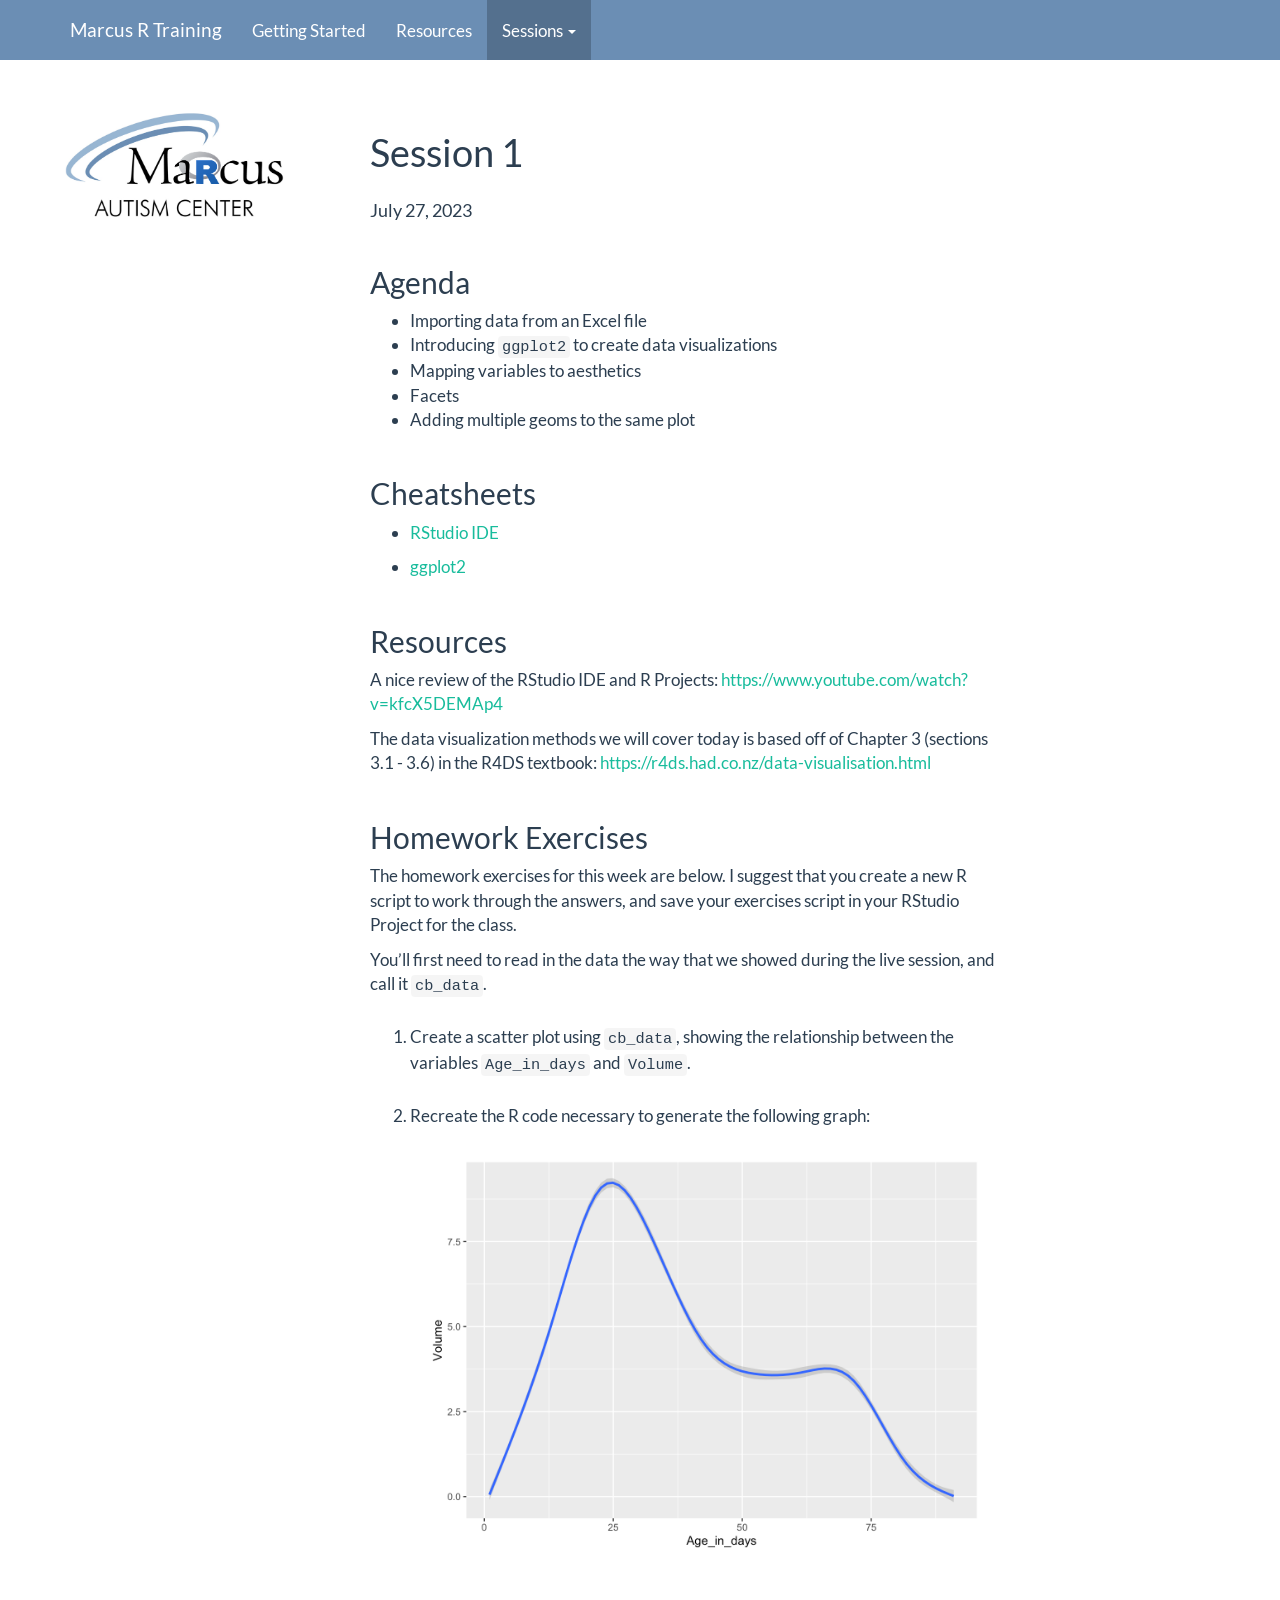
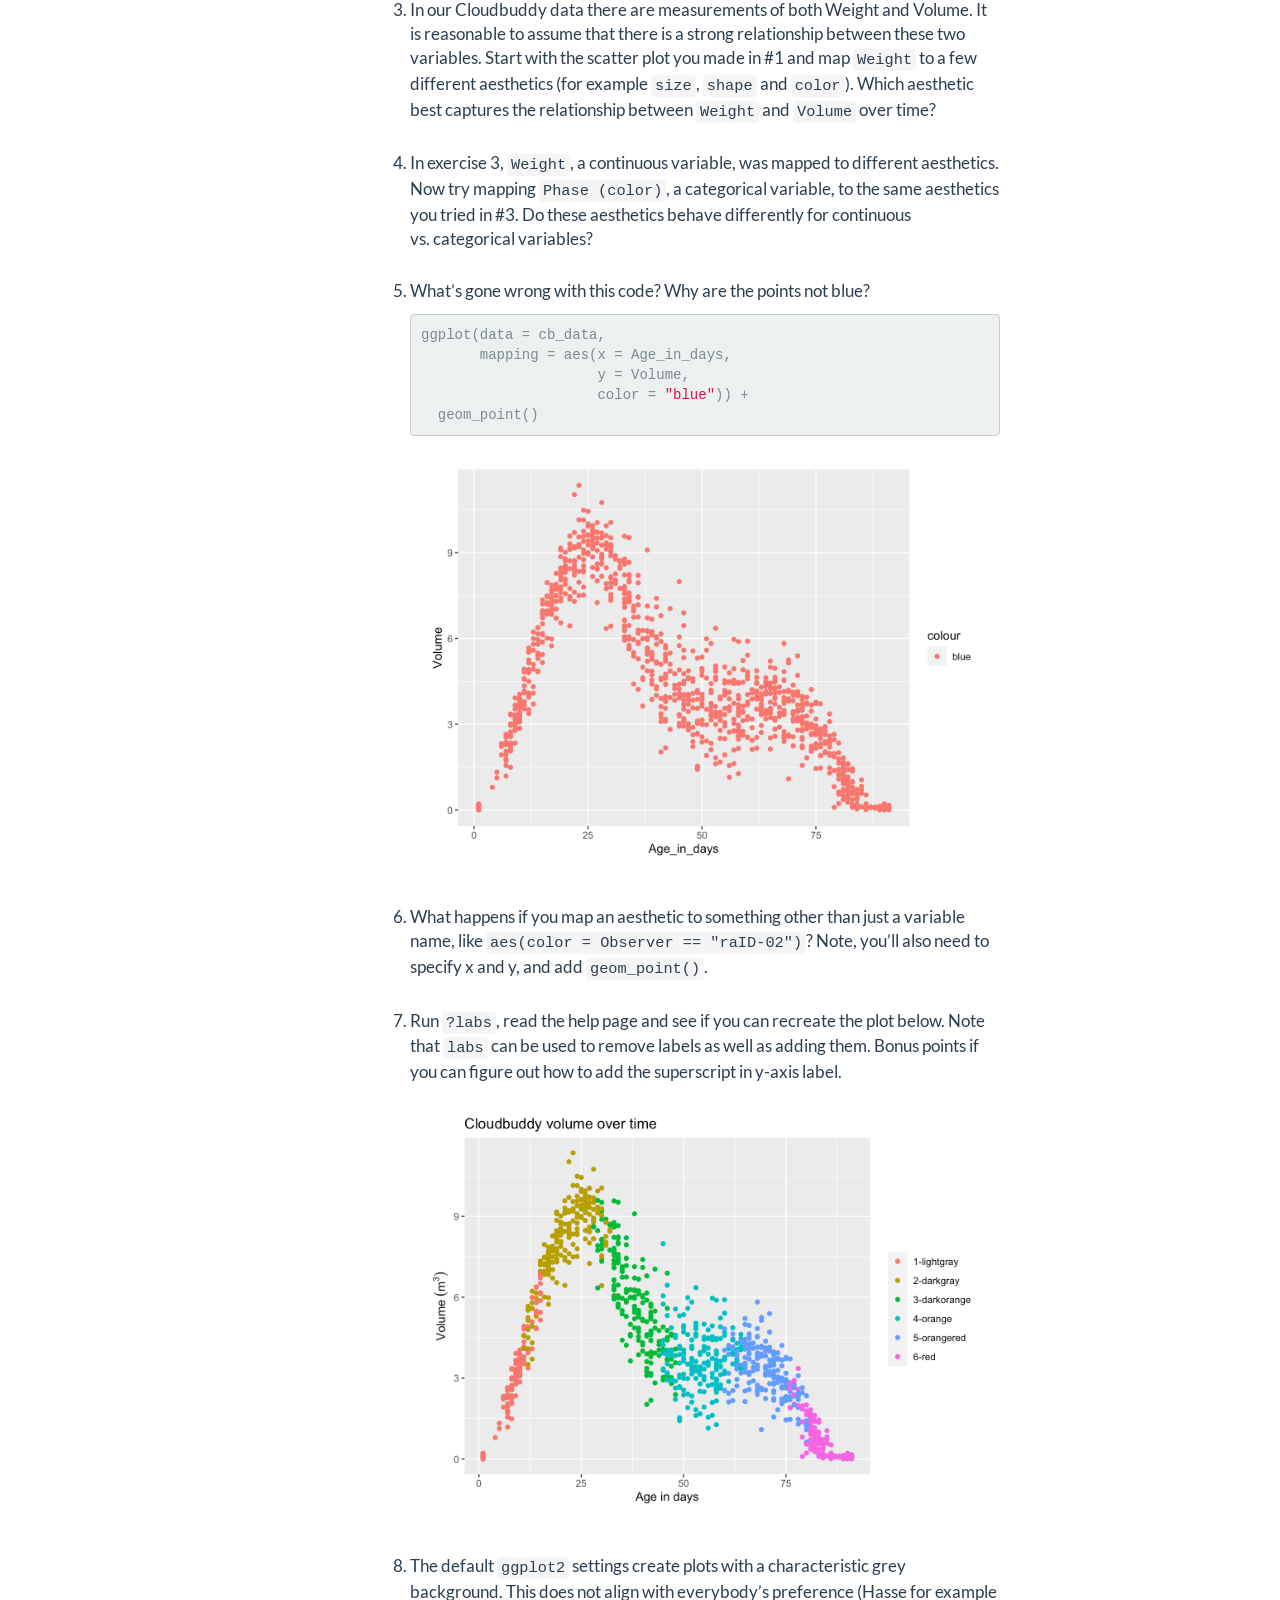
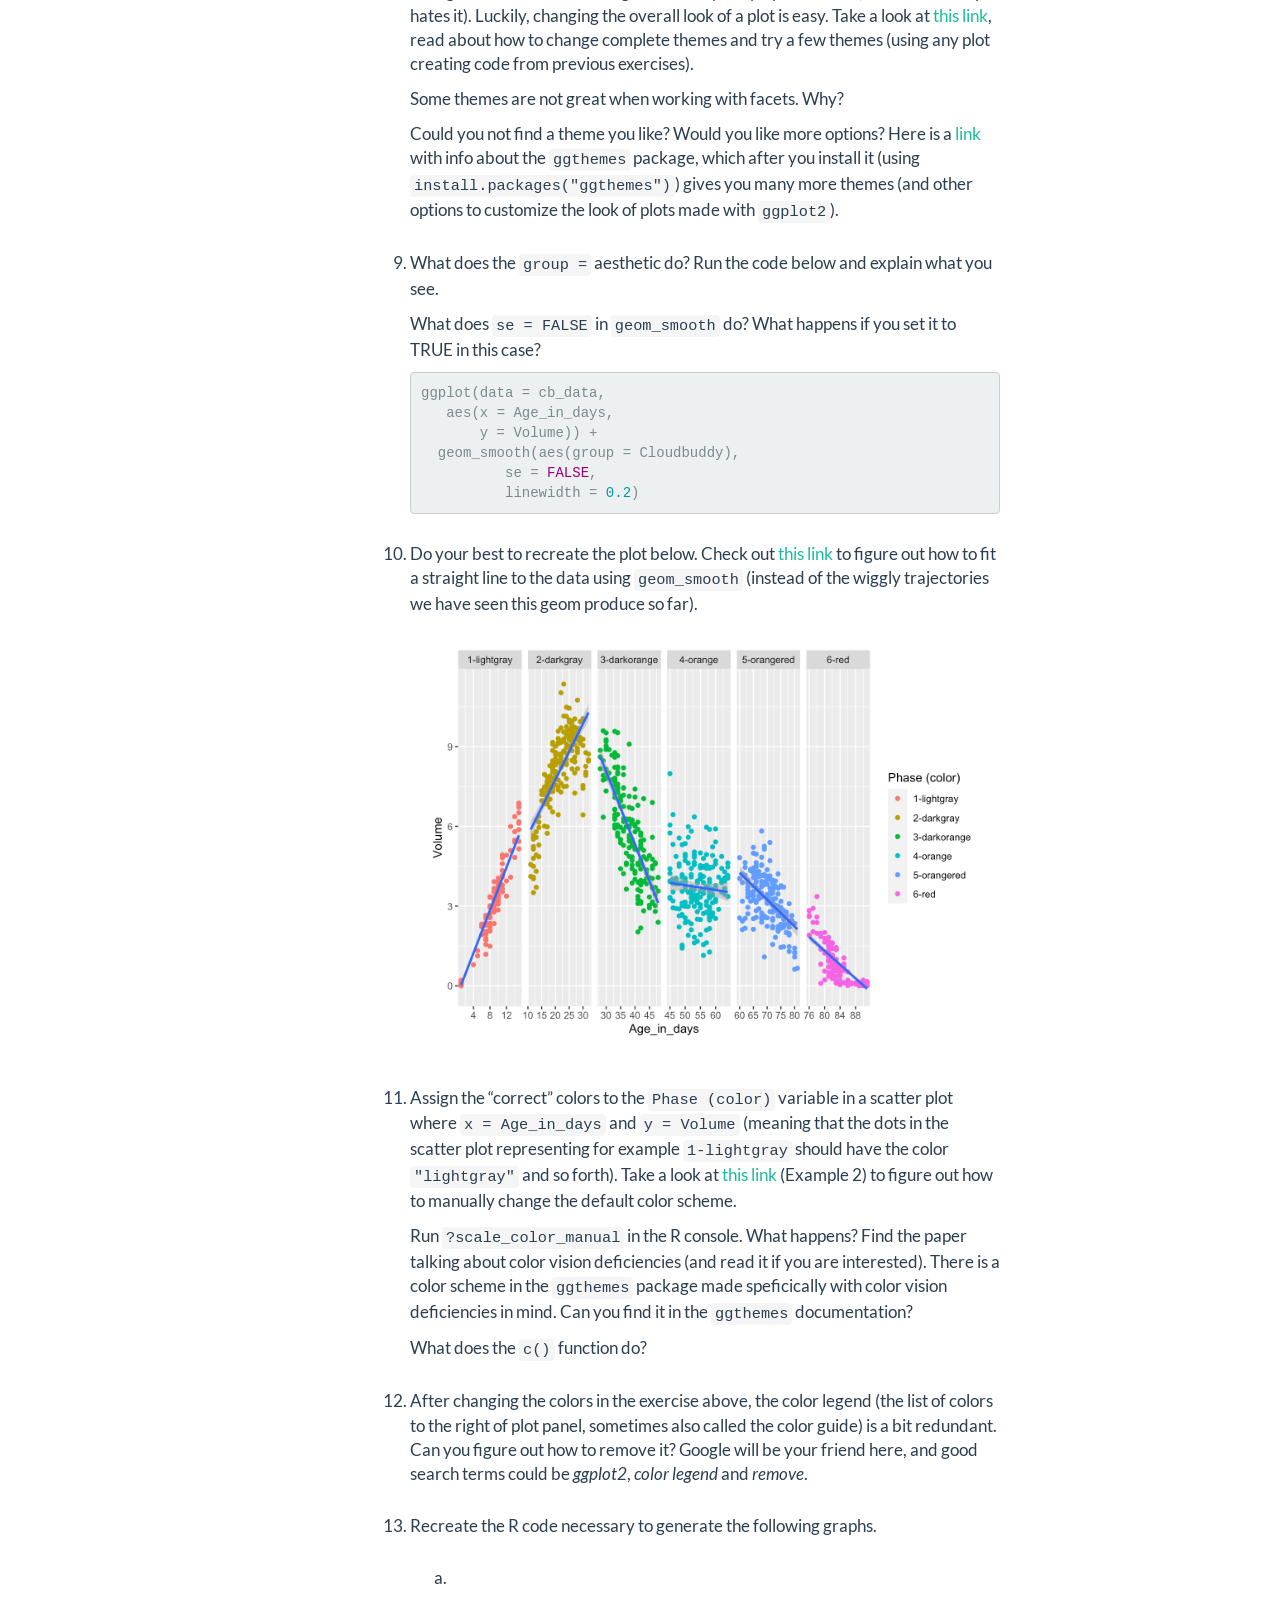
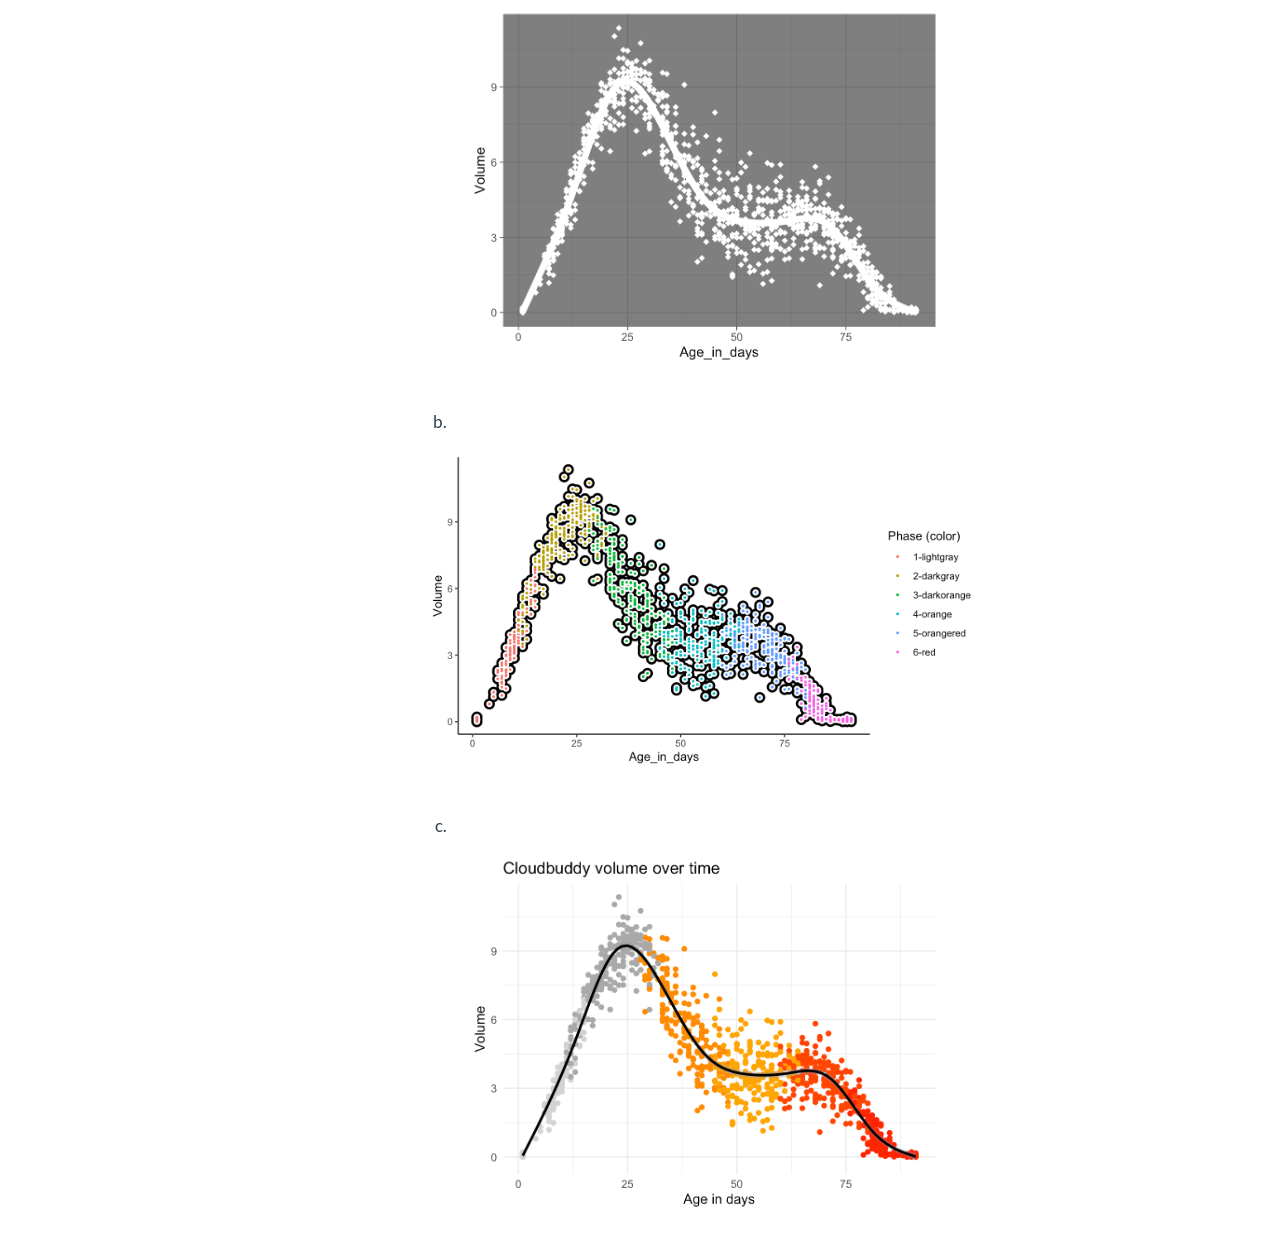
==== docs/01_session.html @ e28df3bb "adds HW1" ====
<!DOCTYPE html>

<html>

<head>

<meta charset="utf-8" />
<meta name="generator" content="pandoc" />
<meta http-equiv="X-UA-Compatible" content="IE=EDGE" />



<meta name="date" content="2023-07-27" />

<title>Session 1</title>

<script src="site_libs/header-attrs-2.21/header-attrs.js"></script>
<script src="site_libs/jquery-3.6.0/jquery-3.6.0.min.js"></script>
<meta name="viewport" content="width=device-width, initial-scale=1" />
<link href="site_libs/bootstrap-3.3.5/css/flatly.min.css" rel="stylesheet" />
<script src="site_libs/bootstrap-3.3.5/js/bootstrap.min.js"></script>
<script src="site_libs/bootstrap-3.3.5/shim/html5shiv.min.js"></script>
<script src="site_libs/bootstrap-3.3.5/shim/respond.min.js"></script>
<style>h1 {font-size: 34px;}
       h1.title {font-size: 38px;}
       h2 {font-size: 30px;}
       h3 {font-size: 24px;}
       h4 {font-size: 18px;}
       h5 {font-size: 16px;}
       h6 {font-size: 12px;}
       code {color: inherit; background-color: rgba(0, 0, 0, 0.04);}
       pre:not([class]) { background-color: white }</style>
<script src="site_libs/jqueryui-1.11.4/jquery-ui.min.js"></script>
<link href="site_libs/tocify-1.9.1/jquery.tocify.css" rel="stylesheet" />
<script src="site_libs/tocify-1.9.1/jquery.tocify.js"></script>
<script src="site_libs/navigation-1.1/tabsets.js"></script>
<link href="site_libs/highlightjs-9.12.0/default.css" rel="stylesheet" />
<script src="site_libs/highlightjs-9.12.0/highlight.js"></script>

<style type="text/css">
  code{white-space: pre-wrap;}
  span.smallcaps{font-variant: small-caps;}
  span.underline{text-decoration: underline;}
  div.column{display: inline-block; vertical-align: top; width: 50%;}
  div.hanging-indent{margin-left: 1.5em; text-indent: -1.5em;}
  ul.task-list{list-style: none;}
    </style>

<style type="text/css">code{white-space: pre;}</style>
<script type="text/javascript">
if (window.hljs) {
  hljs.configure({languages: []});
  hljs.initHighlightingOnLoad();
  if (document.readyState && document.readyState === "complete") {
    window.setTimeout(function() { hljs.initHighlighting(); }, 0);
  }
}
</script>






<link rel="stylesheet" href="style.css" type="text/css" />



<style type = "text/css">
.main-container {
  max-width: 940px;
  margin-left: auto;
  margin-right: auto;
}
img {
  max-width:100%;
}
.tabbed-pane {
  padding-top: 12px;
}
.html-widget {
  margin-bottom: 20px;
}
button.code-folding-btn:focus {
  outline: none;
}
summary {
  display: list-item;
}
details > summary > p:only-child {
  display: inline;
}
pre code {
  padding: 0;
}
</style>


<style type="text/css">
.dropdown-submenu {
  position: relative;
}
.dropdown-submenu>.dropdown-menu {
  top: 0;
  left: 100%;
  margin-top: -6px;
  margin-left: -1px;
  border-radius: 0 6px 6px 6px;
}
.dropdown-submenu:hover>.dropdown-menu {
  display: block;
}
.dropdown-submenu>a:after {
  display: block;
  content: " ";
  float: right;
  width: 0;
  height: 0;
  border-color: transparent;
  border-style: solid;
  border-width: 5px 0 5px 5px;
  border-left-color: #cccccc;
  margin-top: 5px;
  margin-right: -10px;
}
.dropdown-submenu:hover>a:after {
  border-left-color: #adb5bd;
}
.dropdown-submenu.pull-left {
  float: none;
}
.dropdown-submenu.pull-left>.dropdown-menu {
  left: -100%;
  margin-left: 10px;
  border-radius: 6px 0 6px 6px;
}
</style>

<script type="text/javascript">
// manage active state of menu based on current page
$(document).ready(function () {
  // active menu anchor
  href = window.location.pathname
  href = href.substr(href.lastIndexOf('/') + 1)
  if (href === "")
    href = "index.html";
  var menuAnchor = $('a[href="' + href + '"]');

  // mark the anchor link active (and if it's in a dropdown, also mark that active)
  var dropdown = menuAnchor.closest('li.dropdown');
  if (window.bootstrap) { // Bootstrap 4+
    menuAnchor.addClass('active');
    dropdown.find('> .dropdown-toggle').addClass('active');
  } else { // Bootstrap 3
    menuAnchor.parent().addClass('active');
    dropdown.addClass('active');
  }

  // Navbar adjustments
  var navHeight = $(".navbar").first().height() + 15;
  var style = document.createElement('style');
  var pt = "padding-top: " + navHeight + "px; ";
  var mt = "margin-top: -" + navHeight + "px; ";
  var css = "";
  // offset scroll position for anchor links (for fixed navbar)
  for (var i = 1; i <= 6; i++) {
    css += ".section h" + i + "{ " + pt + mt + "}\n";
  }
  style.innerHTML = "body {" + pt + "padding-bottom: 40px; }\n" + css;
  document.head.appendChild(style);
});
</script>

<!-- tabsets -->

<style type="text/css">
.tabset-dropdown > .nav-tabs {
  display: inline-table;
  max-height: 500px;
  min-height: 44px;
  overflow-y: auto;
  border: 1px solid #ddd;
  border-radius: 4px;
}

.tabset-dropdown > .nav-tabs > li.active:before, .tabset-dropdown > .nav-tabs.nav-tabs-open:before {
  content: "\e259";
  font-family: 'Glyphicons Halflings';
  display: inline-block;
  padding: 10px;
  border-right: 1px solid #ddd;
}

.tabset-dropdown > .nav-tabs.nav-tabs-open > li.active:before {
  content: "\e258";
  font-family: 'Glyphicons Halflings';
  border: none;
}

.tabset-dropdown > .nav-tabs > li.active {
  display: block;
}

.tabset-dropdown > .nav-tabs > li > a,
.tabset-dropdown > .nav-tabs > li > a:focus,
.tabset-dropdown > .nav-tabs > li > a:hover {
  border: none;
  display: inline-block;
  border-radius: 4px;
  background-color: transparent;
}

.tabset-dropdown > .nav-tabs.nav-tabs-open > li {
  display: block;
  float: none;
}

.tabset-dropdown > .nav-tabs > li {
  display: none;
}
</style>

<!-- code folding -->



<style type="text/css">

#TOC {
  margin: 25px 0px 20px 0px;
}
@media (max-width: 768px) {
#TOC {
  position: relative;
  width: 100%;
}
}

@media print {
.toc-content {
  /* see https://github.com/w3c/csswg-drafts/issues/4434 */
  float: right;
}
}

.toc-content {
  padding-left: 30px;
  padding-right: 40px;
}

div.main-container {
  max-width: 1200px;
}

div.tocify {
  width: 20%;
  max-width: 260px;
  max-height: 85%;
}

@media (min-width: 768px) and (max-width: 991px) {
  div.tocify {
    width: 25%;
  }
}

@media (max-width: 767px) {
  div.tocify {
    width: 100%;
    max-width: none;
  }
}

.tocify ul, .tocify li {
  line-height: 20px;
}

.tocify-subheader .tocify-item {
  font-size: 0.90em;
}

.tocify .list-group-item {
  border-radius: 0px;
}


</style>



</head>

<body>


<div class="container-fluid main-container">


<!-- setup 3col/9col grid for toc_float and main content  -->
<div class="row">
<div class="col-xs-12 col-sm-4 col-md-3">
<div id="TOC" class="tocify">
</div>
</div>

<div class="toc-content col-xs-12 col-sm-8 col-md-9">




<div class="navbar navbar-default  navbar-fixed-top" role="navigation">
  <div class="container">
    <div class="navbar-header">
      <button type="button" class="navbar-toggle collapsed" data-toggle="collapse" data-bs-toggle="collapse" data-target="#navbar" data-bs-target="#navbar">
        <span class="icon-bar"></span>
        <span class="icon-bar"></span>
        <span class="icon-bar"></span>
      </button>
      <a class="navbar-brand" href="index.html">Marcus R Training</a>
    </div>
    <div id="navbar" class="navbar-collapse collapse">
      <ul class="nav navbar-nav">
        <li>
  <a href="index.html">Getting Started</a>
</li>
<li>
  <a href="resources.html">Resources</a>
</li>
<li class="dropdown">
  <a href="#" class="dropdown-toggle" data-toggle="dropdown" role="button" data-bs-toggle="dropdown" aria-expanded="false">
    Sessions
     
    <span class="caret"></span>
  </a>
  <ul class="dropdown-menu" role="menu">
    <li>
      <a href="01_session.html">Session 1</a>
    </li>
  </ul>
</li>
      </ul>
      <ul class="nav navbar-nav navbar-right">
        
      </ul>
    </div><!--/.nav-collapse -->
  </div><!--/.container -->
</div><!--/.navbar -->

<div id="header">



<h1 class="title toc-ignore">Session 1</h1>
<h4 class="date">July 27, 2023</h4>

</div>


<div id="agenda" class="section level2">
<h2>Agenda</h2>
<ul>
<li>Importing data from an Excel file</li>
<li>Introducing <code>ggplot2</code> to create data visualizations</li>
<li>Mapping variables to aesthetics</li>
<li>Facets</li>
<li>Adding multiple geoms to the same plot</li>
</ul>
<!-- ## Script -->
<!-- Here's the script from Session 1. You can download this and save it inside the R Project folder that you created for this workshop. -->
<!-- to add scripts -->
<!-- ```{r, include = FALSE, eval = FALSE} -->
<!-- # install and load these packages -->
<!-- devtools::install_github('yihui/xfun') -->
<!-- # embed_file() requires a few more packages -->
<!-- xfun::pkg_load2(c('base64enc', 'htmltools', 'mime')) -->
<!-- ``` -->
<!-- ```{r echo=FALSE} -->
<!-- # a embed single file -->
<!-- xfun::embed_file('session_01.R') -->
<!-- ``` -->
</div>
<div id="cheatsheets" class="section level2">
<h2>Cheatsheets</h2>
<ul>
<li><p><a
href="https://rstudio.com/wp-content/uploads/2016/01/rstudio-IDE-cheatsheet.pdf">RStudio
IDE</a></p></li>
<li><p><a
href="https://rstudio.com/wp-content/uploads/2016/11/ggplot2-cheatsheet-2.1.pdf">ggplot2</a></p></li>
</ul>
</div>
<div id="resources" class="section level2">
<h2>Resources</h2>
<p>A nice review of the RStudio IDE and R Projects: <a
href="https://www.youtube.com/watch?v=kfcX5DEMAp4"
class="uri">https://www.youtube.com/watch?v=kfcX5DEMAp4</a></p>
<p>The data visualization methods we will cover today is based off of
Chapter 3 (sections 3.1 - 3.6) in the R4DS textbook: <a
href="https://r4ds.had.co.nz/data-visualisation.html"
class="uri">https://r4ds.had.co.nz/data-visualisation.html</a></p>
</div>
<div id="homework-exercises" class="section level2">
<h2>Homework Exercises</h2>
<p>The homework exercises for this week are below. I suggest that you
create a new R script to work through the answers, and save your
exercises script in your RStudio Project for the class.</p>
<p>You’ll first need to read in the data the way that we showed during
the live session, and call it <code>cb_data</code>.</p>
<ol style="list-style-type: decimal">
<li><p>Create a scatter plot using <code>cb_data</code>, showing the
relationship between the variables <code>Age_in_days</code> and
<code>Volume</code>.</p></li>
<li><p>Recreate the R code necessary to generate the following
graph:</p>
<p><img src="01_session_files/figure-html/unnamed-chunk-2-1.png" width="672" style="display: block; margin: auto;" /></p></li>
<li><p>In our Cloudbuddy data there are measurements of both Weight and
Volume. It is reasonable to assume that there is a strong relationship
between these two variables. Start with the scatter plot you made in #1
and map <code>Weight</code> to a few different aesthetics (for example
<code>size</code>, <code>shape</code> and <code>color</code>). Which
aesthetic best captures the relationship between <code>Weight</code> and
<code>Volume</code> over time?</p></li>
<li><p>In exercise 3, <code>Weight</code>, a continuous variable, was
mapped to different aesthetics. Now try mapping
<code>Phase (color)</code>, a categorical variable, to the same
aesthetics you tried in #3. Do these aesthetics behave differently for
continuous vs. categorical variables?</p></li>
<li><p>What’s gone wrong with this code? Why are the points not
blue?</p>
<pre class="r"><code>ggplot(data = cb_data, 
       mapping = aes(x = Age_in_days, 
                     y = Volume, 
                     color = &quot;blue&quot;)) + 
  geom_point()</code></pre>
<p><img src="01_session_files/figure-html/unnamed-chunk-3-1.png" width="672" /></p></li>
<li><p>What happens if you map an aesthetic to something other than just
a variable name, like <code>aes(color = Observer == "raID-02")</code>?
Note, you’ll also need to specify x and y, and add
<code>geom_point()</code>.</p></li>
<li><p>Run <code>?labs</code>, read the help page and see if you can
recreate the plot below. Note that <code>labs</code> can be used to
remove labels as well as adding them. Bonus points if you can figure out
how to add the superscript in y-axis label.</p>
<p><img src="01_session_files/figure-html/unnamed-chunk-5-1.png" width="672" style="display: block; margin: auto;" /></p></li>
<li><p>The default <code>ggplot2</code> settings create plots with a
characteristic grey background. This does not align with everybody’s
preference (Hasse for example hates it). Luckily, changing the overall
look of a plot is easy. Take a look at <a
href="https://ggplot2.tidyverse.org/reference/ggtheme.html">this
link</a>, read about how to change complete themes and try a few themes
(using any plot creating code from previous exercises).</p>
<p>Some themes are not great when working with facets. Why?</p>
<p>Could you not find a theme you like? Would you like more options?
Here is a <a
href="https://yutannihilation.github.io/allYourFigureAreBelongToUs/ggthemes/">link</a>
with info about the <code>ggthemes</code> package, which after you
install it (using <code>install.packages("ggthemes")</code>) gives you
many more themes (and other options to customize the look of plots made
with <code>ggplot2</code>).</p></li>
<li><p>What does the <code>group =</code> aesthetic do? Run the code
below and explain what you see.</p>
<p>What does <code>se = FALSE</code> in <code>geom_smooth</code> do?
What happens if you set it to TRUE in this case?</p>
<pre class="r"><code>ggplot(data = cb_data,
   aes(x = Age_in_days,
       y = Volume)) +
  geom_smooth(aes(group = Cloudbuddy),
          se = FALSE, 
          linewidth = 0.2)</code></pre></li>
<li><p>Do your best to recreate the plot below. Check out <a
href="https://www.datanovia.com/en/blog/how-to-plot-a-smooth-line-using-ggplot2/">this
link</a> to figure out how to fit a straight line to the data using
<code>geom_smooth</code> (instead of the wiggly trajectories we have
seen this geom produce so far).</p>
<p><img src="01_session_files/figure-html/unnamed-chunk-7-1.png" width="672" style="display: block; margin: auto;" /></p></li>
<li><p>Assign the “correct” colors to the <code>Phase (color)</code>
variable in a scatter plot where <code>x = Age_in_days</code> and
<code>y = Volume</code> (meaning that the dots in the scatter plot
representing for example <code>1-lightgray</code> should have the color
<code>"lightgray"</code> and so forth). Take a look at <a
href="https://www.statology.org/color-by-factor-ggplot2/">this link</a>
(Example 2) to figure out how to manually change the default color
scheme.</p>
<p>Run <code>?scale_color_manual</code> in the R console. What happens?
Find the paper talking about color vision deficiencies (and read it if
you are interested). There is a color scheme in the
<code>ggthemes</code> package made speficically with color vision
deficiencies in mind. Can you find it in the <code>ggthemes</code>
documentation?</p>
<p>What does the <code>c()</code> function do?</p></li>
<li><p>After changing the colors in the exercise above, the color legend
(the list of colors to the right of plot panel, sometimes also called
the color guide) is a bit redundant. Can you figure out how to remove
it? Google will be your friend here, and good search terms could be
<em>ggplot2</em>, <em>color legend</em> and <em>remove</em>.</p></li>
<li><p>Recreate the R code necessary to generate the following
graphs.</p>
<ol style="list-style-type: lower-alpha">
<li></li>
</ol>
<p><img src="01_session_files/figure-html/unnamed-chunk-8-1.png" width="508.8" style="display: block; margin: auto;" /></p>
<ol start="2" style="list-style-type: lower-alpha">
<li></li>
</ol>
<p><img src="01_session_files/figure-html/unnamed-chunk-9-1.png" width="672" style="display: block; margin: auto;" /></p>
<ol start="3" style="list-style-type: lower-alpha">
<li></li>
</ol>
<p><img src="01_session_files/figure-html/unnamed-chunk-10-1.png" width="508.8" style="display: block; margin: auto;" /></p></li>
</ol>
</div>



</div>
</div>

</div>

<script>

// add bootstrap table styles to pandoc tables
function bootstrapStylePandocTables() {
  $('tr.odd').parent('tbody').parent('table').addClass('table table-condensed');
}
$(document).ready(function () {
  bootstrapStylePandocTables();
});


</script>

<!-- tabsets -->

<script>
$(document).ready(function () {
  window.buildTabsets("TOC");
});

$(document).ready(function () {
  $('.tabset-dropdown > .nav-tabs > li').click(function () {
    $(this).parent().toggleClass('nav-tabs-open');
  });
});
</script>

<!-- code folding -->

<script>
$(document).ready(function ()  {

    // temporarily add toc-ignore selector to headers for the consistency with Pandoc
    $('.unlisted.unnumbered').addClass('toc-ignore')

    // move toc-ignore selectors from section div to header
    $('div.section.toc-ignore')
        .removeClass('toc-ignore')
        .children('h1,h2,h3,h4,h5').addClass('toc-ignore');

    // establish options
    var options = {
      selectors: "h1,h2,h3",
      theme: "bootstrap3",
      context: '.toc-content',
      hashGenerator: function (text) {
        return text.replace(/[.\\/?&!#<>]/g, '').replace(/\s/g, '_');
      },
      ignoreSelector: ".toc-ignore",
      scrollTo: 0
    };
    options.showAndHide = true;
    options.smoothScroll = true;

    // tocify
    var toc = $("#TOC").tocify(options).data("toc-tocify");
});
</script>

<!-- dynamically load mathjax for compatibility with self-contained -->
<script>
  (function () {
    var script = document.createElement("script");
    script.type = "text/javascript";
    script.src  = "https://mathjax.rstudio.com/latest/MathJax.js?config=TeX-AMS-MML_HTMLorMML";
    document.getElementsByTagName("head")[0].appendChild(script);
  })();
</script>

</body>
</html>
---- docs/site_libs/bootstrap-3.3.5/css/flatly.min.css ----
@font-face {
  font-family: 'Lato';
  font-style: normal;
  font-weight: 400;
  src: url(fonts/Lato.ttf) format('truetype');
}
@font-face {
  font-family: 'Lato';
  font-style: normal;
  font-weight: 700;
  src: url(fonts/LatoBold.ttf) format('truetype');
}
@font-face {
  font-family: 'Lato';
  font-style: italic;
  font-weight: 400;
  src: url(fonts/LatoItalic.ttf) format('truetype');
}

/*!
 * bootswatch v3.3.6
 * Homepage: http://bootswatch.com
 * Copyright 2012-2015 Thomas Park
 * Licensed under MIT
 * Based on Bootstrap
*//*!
 * Bootstrap v3.3.6 (http://getbootstrap.com)
 * Copyright 2011-2015 Twitter, Inc.
 * Licensed under MIT (https://github.com/twbs/bootstrap/blob/master/LICENSE)
 *//*! normalize.css v3.0.3 | MIT License | github.com/necolas/normalize.css */html{font-family:sans-serif;-ms-text-size-adjust:100%;-webkit-text-size-adjust:100%}body{margin:0}article,aside,details,figcaption,figure,footer,header,hgroup,main,menu,nav,section,summary{display:block}audio,canvas,progress,video{display:inline-block;vertical-align:baseline}audio:not([controls]){display:none;height:0}[hidden],template{display:none}a{background-color:transparent}a:active,a:hover{outline:0}abbr[title]{border-bottom:1px dotted}b,strong{font-weight:bold}dfn{font-style:italic}h1{font-size:2em;margin:0.67em 0}mark{background:#ff0;color:#000}small{font-size:80%}sub,sup{font-size:75%;line-height:0;position:relative;vertical-align:baseline}sup{top:-0.5em}sub{bottom:-0.25em}img{border:0}svg:not(:root){overflow:hidden}figure{margin:1em 40px}hr{-webkit-box-sizing:content-box;-moz-box-sizing:content-box;box-sizing:content-box;height:0}pre{overflow:auto}code,kbd,pre,samp{font-family:monospace, monospace;font-size:1em}button,input,optgroup,select,textarea{color:inherit;font:inherit;margin:0}button{overflow:visible}button,select{text-transform:none}button,html input[type="button"],input[type="reset"],input[type="submit"]{-webkit-appearance:button;cursor:pointer}button[disabled],html input[disabled]{cursor:default}button::-moz-focus-inner,input::-moz-focus-inner{border:0;padding:0}input{line-height:normal}input[type="checkbox"],input[type="radio"]{-webkit-box-sizing:border-box;-moz-box-sizing:border-box;box-sizing:border-box;padding:0}input[type="number"]::-webkit-inner-spin-button,input[type="number"]::-webkit-outer-spin-button{height:auto}input[type="search"]{-webkit-appearance:textfield;-webkit-box-sizing:content-box;-moz-box-sizing:content-box;box-sizing:content-box}input[type="search"]::-webkit-search-cancel-button,input[type="search"]::-webkit-search-decoration{-webkit-appearance:none}fieldset{border:1px solid #c0c0c0;margin:0 2px;padding:0.35em 0.625em 0.75em}legend{border:0;padding:0}textarea{overflow:auto}optgroup{font-weight:bold}table{border-collapse:collapse;border-spacing:0}td,th{padding:0}/*! Source: https://github.com/h5bp/html5-boilerplate/blob/master/src/css/main.css */@media print{*,*:before,*:after{background:transparent !important;color:#000 !important;-webkit-box-shadow:none !important;box-shadow:none !important;text-shadow:none !important}a,a:visited{text-decoration:underline}a[href]:after{content:" (" attr(href) ")"}abbr[title]:after{content:" (" attr(title) ")"}a[href^="#"]:after,a[href^="javascript:"]:after{content:""}pre,blockquote{border:1px solid #999;page-break-inside:avoid}thead{display:table-header-group}tr,img{page-break-inside:avoid}img{max-width:100% !important}p,h2,h3{orphans:3;widows:3}h2,h3{page-break-after:avoid}.navbar{display:none}.btn>.caret,.dropup>.btn>.caret{border-top-color:#000 !important}.label{border:1px solid #000}.table{border-collapse:collapse !important}.table td,.table th{background-color:#fff !important}.table-bordered th,.table-bordered td{border:1px solid #ddd !important}}@font-face{font-family:'Glyphicons Halflings';src:url('../fonts/glyphicons-halflings-regular.eot');src:url('../fonts/glyphicons-halflings-regular.eot?#iefix') format('embedded-opentype'),url('../fonts/glyphicons-halflings-regular.woff') format('woff'),url('../fonts/glyphicons-halflings-regular.ttf') format('truetype'),url('../fonts/glyphicons-halflings-regular.svg#glyphicons_halflingsregular') format('svg')}.glyphicon{position:relative;top:1px;display:inline-block;font-family:'Glyphicons Halflings';font-style:normal;font-weight:normal;line-height:1;-webkit-font-smoothing:antialiased;-moz-osx-font-smoothing:grayscale}.glyphicon-asterisk:before{content:"\002a"}.glyphicon-plus:before{content:"\002b"}.glyphicon-euro:before,.glyphicon-eur:before{content:"\20ac"}.glyphicon-minus:before{content:"\2212"}.glyphicon-cloud:before{content:"\2601"}.glyphicon-envelope:before{content:"\2709"}.glyphicon-pencil:before{content:"\270f"}.glyphicon-glass:before{content:"\e001"}.glyphicon-music:before{content:"\e002"}.glyphicon-search:before{content:"\e003"}.glyphicon-heart:before{content:"\e005"}.glyphicon-star:before{content:"\e006"}.glyphicon-star-empty:before{content:"\e007"}.glyphicon-user:before{content:"\e008"}.glyphicon-film:before{content:"\e009"}.glyphicon-th-large:before{content:"\e010"}.glyphicon-th:before{content:"\e011"}.glyphicon-th-list:before{content:"\e012"}.glyphicon-ok:before{content:"\e013"}.glyphicon-remove:before{content:"\e014"}.glyphicon-zoom-in:before{content:"\e015"}.glyphicon-zoom-out:before{content:"\e016"}.glyphicon-off:before{content:"\e017"}.glyphicon-signal:before{content:"\e018"}.glyphicon-cog:before{content:"\e019"}.glyphicon-trash:before{content:"\e020"}.glyphicon-home:before{content:"\e021"}.glyphicon-file:before{content:"\e022"}.glyphicon-time:before{content:"\e023"}.glyphicon-road:before{content:"\e024"}.glyphicon-download-alt:before{content:"\e025"}.glyphicon-download:before{content:"\e026"}.glyphicon-upload:before{content:"\e027"}.glyphicon-inbox:before{content:"\e028"}.glyphicon-play-circle:before{content:"\e029"}.glyphicon-repeat:before{content:"\e030"}.glyphicon-refresh:before{content:"\e031"}.glyphicon-list-alt:before{content:"\e032"}.glyphicon-lock:before{content:"\e033"}.glyphicon-flag:before{content:"\e034"}.glyphicon-headphones:before{content:"\e035"}.glyphicon-volume-off:before{content:"\e036"}.glyphicon-volume-down:before{content:"\e037"}.glyphicon-volume-up:before{content:"\e038"}.glyphicon-qrcode:before{content:"\e039"}.glyphicon-barcode:before{content:"\e040"}.glyphicon-tag:before{content:"\e041"}.glyphicon-tags:before{content:"\e042"}.glyphicon-book:before{content:"\e043"}.glyphicon-bookmark:before{content:"\e044"}.glyphicon-print:before{content:"\e045"}.glyphicon-camera:before{content:"\e046"}.glyphicon-font:before{content:"\e047"}.glyphicon-bold:before{content:"\e048"}.glyphicon-italic:before{content:"\e049"}.glyphicon-text-height:before{content:"\e050"}.glyphicon-text-width:before{content:"\e051"}.glyphicon-align-left:before{content:"\e052"}.glyphicon-align-center:before{content:"\e053"}.glyphicon-align-right:before{content:"\e054"}.glyphicon-align-justify:before{content:"\e055"}.glyphicon-list:before{content:"\e056"}.glyphicon-indent-left:before{content:"\e057"}.glyphicon-indent-right:before{content:"\e058"}.glyphicon-facetime-video:before{content:"\e059"}.glyphicon-picture:before{content:"\e060"}.glyphicon-map-marker:before{content:"\e062"}.glyphicon-adjust:before{content:"\e063"}.glyphicon-tint:before{content:"\e064"}.glyphicon-edit:before{content:"\e065"}.glyphicon-share:before{content:"\e066"}.glyphicon-check:before{content:"\e067"}.glyphicon-move:before{content:"\e068"}.glyphicon-step-backward:before{content:"\e069"}.glyphicon-fast-backward:before{content:"\e070"}.glyphicon-backward:before{content:"\e071"}.glyphicon-play:before{content:"\e072"}.glyphicon-pause:before{content:"\e073"}.glyphicon-stop:before{content:"\e074"}.glyphicon-forward:before{content:"\e075"}.glyphicon-fast-forward:before{content:"\e076"}.glyphicon-step-forward:before{content:"\e077"}.glyphicon-eject:before{content:"\e078"}.glyphicon-chevron-left:before{content:"\e079"}.glyphicon-chevron-right:before{content:"\e080"}.glyphicon-plus-sign:before{content:"\e081"}.glyphicon-minus-sign:before{content:"\e082"}.glyphicon-remove-sign:before{content:"\e083"}.glyphicon-ok-sign:before{content:"\e084"}.glyphicon-question-sign:before{content:"\e085"}.glyphicon-info-sign:before{content:"\e086"}.glyphicon-screenshot:before{content:"\e087"}.glyphicon-remove-circle:before{content:"\e088"}.glyphicon-ok-circle:before{content:"\e089"}.glyphicon-ban-circle:before{content:"\e090"}.glyphicon-arrow-left:before{content:"\e091"}.glyphicon-arrow-right:before{content:"\e092"}.glyphicon-arrow-up:before{content:"\e093"}.glyphicon-arrow-down:before{content:"\e094"}.glyphicon-share-alt:before{content:"\e095"}.glyphicon-resize-full:before{content:"\e096"}.glyphicon-resize-small:before{content:"\e097"}.glyphicon-exclamation-sign:before{content:"\e101"}.glyphicon-gift:before{content:"\e102"}.glyphicon-leaf:before{content:"\e103"}.glyphicon-fire:before{content:"\e104"}.glyphicon-eye-open:before{content:"\e105"}.glyphicon-eye-close:before{content:"\e106"}.glyphicon-warning-sign:before{content:"\e107"}.glyphicon-plane:before{content:"\e108"}.glyphicon-calendar:before{content:"\e109"}.glyphicon-random:before{content:"\e110"}.glyphicon-comment:before{content:"\e111"}.glyphicon-magnet:before{content:"\e112"}.glyphicon-chevron-up:before{content:"\e113"}.glyphicon-chevron-down:before{content:"\e114"}.glyphicon-retweet:before{content:"\e115"}.glyphicon-shopping-cart:before{content:"\e116"}.glyphicon-folder-close:before{content:"\e117"}.glyphicon-folder-open:before{content:"\e118"}.glyphicon-resize-vertical:before{content:"\e119"}.glyphicon-resize-horizontal:before{content:"\e120"}.glyphicon-hdd:before{content:"\e121"}.glyphicon-bullhorn:before{content:"\e122"}.glyphicon-bell:before{content:"\e123"}.glyphicon-certificate:before{content:"\e124"}.glyphicon-thumbs-up:before{content:"\e125"}.glyphicon-thumbs-down:before{content:"\e126"}.glyphicon-hand-right:before{content:"\e127"}.glyphicon-hand-left:before{content:"\e128"}.glyphicon-hand-up:before{content:"\e129"}.glyphicon-hand-down:before{content:"\e130"}.glyphicon-circle-arrow-right:before{content:"\e131"}.glyphicon-circle-arrow-left:before{content:"\e132"}.glyphicon-circle-arrow-up:before{content:"\e133"}.glyphicon-circle-arrow-down:before{content:"\e134"}.glyphicon-globe:before{content:"\e135"}.glyphicon-wrench:before{content:"\e136"}.glyphicon-tasks:before{content:"\e137"}.glyphicon-filter:before{content:"\e138"}.glyphicon-briefcase:before{content:"\e139"}.glyphicon-fullscreen:before{content:"\e140"}.glyphicon-dashboard:before{content:"\e141"}.glyphicon-paperclip:before{content:"\e142"}.glyphicon-heart-empty:before{content:"\e143"}.glyphicon-link:before{content:"\e144"}.glyphicon-phone:before{content:"\e145"}.glyphicon-pushpin:before{content:"\e146"}.glyphicon-usd:before{content:"\e148"}.glyphicon-gbp:before{content:"\e149"}.glyphicon-sort:before{content:"\e150"}.glyphicon-sort-by-alphabet:before{content:"\e151"}.glyphicon-sort-by-alphabet-alt:before{content:"\e152"}.glyphicon-sort-by-order:before{content:"\e153"}.glyphicon-sort-by-order-alt:before{content:"\e154"}.glyphicon-sort-by-attributes:before{content:"\e155"}.glyphicon-sort-by-attributes-alt:before{content:"\e156"}.glyphicon-unchecked:before{content:"\e157"}.glyphicon-expand:before{content:"\e158"}.glyphicon-collapse-down:before{content:"\e159"}.glyphicon-collapse-up:before{content:"\e160"}.glyphicon-log-in:before{content:"\e161"}.glyphicon-flash:before{content:"\e162"}.glyphicon-log-out:before{content:"\e163"}.glyphicon-new-window:before{content:"\e164"}.glyphicon-record:before{content:"\e165"}.glyphicon-save:before{content:"\e166"}.glyphicon-open:before{content:"\e167"}.glyphicon-saved:before{content:"\e168"}.glyphicon-import:before{content:"\e169"}.glyphicon-export:before{content:"\e170"}.glyphicon-send:before{content:"\e171"}.glyphicon-floppy-disk:before{content:"\e172"}.glyphicon-floppy-saved:before{content:"\e173"}.glyphicon-floppy-remove:before{content:"\e174"}.glyphicon-floppy-save:before{content:"\e175"}.glyphicon-floppy-open:before{content:"\e176"}.glyphicon-credit-card:before{content:"\e177"}.glyphicon-transfer:before{content:"\e178"}.glyphicon-cutlery:before{content:"\e179"}.glyphicon-header:before{content:"\e180"}.glyphicon-compressed:before{content:"\e181"}.glyphicon-earphone:before{content:"\e182"}.glyphicon-phone-alt:before{content:"\e183"}.glyphicon-tower:before{content:"\e184"}.glyphicon-stats:before{content:"\e185"}.glyphicon-sd-video:before{content:"\e186"}.glyphicon-hd-video:before{content:"\e187"}.glyphicon-subtitles:before{content:"\e188"}.glyphicon-sound-stereo:before{content:"\e189"}.glyphicon-sound-dolby:before{content:"\e190"}.glyphicon-sound-5-1:before{content:"\e191"}.glyphicon-sound-6-1:before{content:"\e192"}.glyphicon-sound-7-1:before{content:"\e193"}.glyphicon-copyright-mark:before{content:"\e194"}.glyphicon-registration-mark:before{content:"\e195"}.glyphicon-cloud-download:before{content:"\e197"}.glyphicon-cloud-upload:before{content:"\e198"}.glyphicon-tree-conifer:before{content:"\e199"}.glyphicon-tree-deciduous:before{content:"\e200"}.glyphicon-cd:before{content:"\e201"}.glyphicon-save-file:before{content:"\e202"}.glyphicon-open-file:before{content:"\e203"}.glyphicon-level-up:before{content:"\e204"}.glyphicon-copy:before{content:"\e205"}.glyphicon-paste:before{content:"\e206"}.glyphicon-alert:before{content:"\e209"}.glyphicon-equalizer:before{content:"\e210"}.glyphicon-king:before{content:"\e211"}.glyphicon-queen:before{content:"\e212"}.glyphicon-pawn:before{content:"\e213"}.glyphicon-bishop:before{content:"\e214"}.glyphicon-knight:before{content:"\e215"}.glyphicon-baby-formula:before{content:"\e216"}.glyphicon-tent:before{content:"\26fa"}.glyphicon-blackboard:before{content:"\e218"}.glyphicon-bed:before{content:"\e219"}.glyphicon-apple:before{content:"\f8ff"}.glyphicon-erase:before{content:"\e221"}.glyphicon-hourglass:before{content:"\231b"}.glyphicon-lamp:before{content:"\e223"}.glyphicon-duplicate:before{content:"\e224"}.glyphicon-piggy-bank:before{content:"\e225"}.glyphicon-scissors:before{content:"\e226"}.glyphicon-bitcoin:before{content:"\e227"}.glyphicon-btc:before{content:"\e227"}.glyphicon-xbt:before{content:"\e227"}.glyphicon-yen:before{content:"\00a5"}.glyphicon-jpy:before{content:"\00a5"}.glyphicon-ruble:before{content:"\20bd"}.glyphicon-rub:before{content:"\20bd"}.glyphicon-scale:before{content:"\e230"}.glyphicon-ice-lolly:before{content:"\e231"}.glyphicon-ice-lolly-tasted:before{content:"\e232"}.glyphicon-education:before{content:"\e233"}.glyphicon-option-horizontal:before{content:"\e234"}.glyphicon-option-vertical:before{content:"\e235"}.glyphicon-menu-hamburger:before{content:"\e236"}.glyphicon-modal-window:before{content:"\e237"}.glyphicon-oil:before{content:"\e238"}.glyphicon-grain:before{content:"\e239"}.glyphicon-sunglasses:before{content:"\e240"}.glyphicon-text-size:before{content:"\e241"}.glyphicon-text-color:before{content:"\e242"}.glyphicon-text-background:before{content:"\e243"}.glyphicon-object-align-top:before{content:"\e244"}.glyphicon-object-align-bottom:before{content:"\e245"}.glyphicon-object-align-horizontal:before{content:"\e246"}.glyphicon-object-align-left:before{content:"\e247"}.glyphicon-object-align-vertical:before{content:"\e248"}.glyphicon-object-align-right:before{content:"\e249"}.glyphicon-triangle-right:before{content:"\e250"}.glyphicon-triangle-left:before{content:"\e251"}.glyphicon-triangle-bottom:before{content:"\e252"}.glyphicon-triangle-top:before{content:"\e253"}.glyphicon-console:before{content:"\e254"}.glyphicon-superscript:before{content:"\e255"}.glyphicon-subscript:before{content:"\e256"}.glyphicon-menu-left:before{content:"\e257"}.glyphicon-menu-right:before{content:"\e258"}.glyphicon-menu-down:before{content:"\e259"}.glyphicon-menu-up:before{content:"\e260"}*{-webkit-box-sizing:border-box;-moz-box-sizing:border-box;box-sizing:border-box}*:before,*:after{-webkit-box-sizing:border-box;-moz-box-sizing:border-box;box-sizing:border-box}html{font-size:10px;-webkit-tap-highlight-color:rgba(0,0,0,0)}body{font-family:"Lato","Helvetica Neue",Helvetica,Arial,sans-serif;font-size:15px;line-height:1.42857143;color:#2c3e50;background-color:#ffffff}input,button,select,textarea{font-family:inherit;font-size:inherit;line-height:inherit}a{color:#18bc9c;text-decoration:none}a:hover,a:focus{color:#18bc9c;text-decoration:underline}a:focus{outline:thin dotted;outline:5px auto -webkit-focus-ring-color;outline-offset:-2px}figure{margin:0}img{vertical-align:middle}.img-responsive,.thumbnail>img,.thumbnail a>img,.carousel-inner>.item>img,.carousel-inner>.item>a>img{display:block;max-width:100%;height:auto}.img-rounded{border-radius:6px}.img-thumbnail{padding:4px;line-height:1.42857143;background-color:#ffffff;border:1px solid #ecf0f1;border-radius:4px;-webkit-transition:all .2s ease-in-out;-o-transition:all .2s ease-in-out;transition:all .2s ease-in-out;display:inline-block;max-width:100%;height:auto}.img-circle{border-radius:50%}hr{margin-top:21px;margin-bottom:21px;border:0;border-top:1px solid #ecf0f1}.sr-only{position:absolute;width:1px;height:1px;margin:-1px;padding:0;overflow:hidden;clip:rect(0, 0, 0, 0);border:0}.sr-only-focusable:active,.sr-only-focusable:focus{position:static;width:auto;height:auto;margin:0;overflow:visible;clip:auto}[role="button"]{cursor:pointer}h1,h2,h3,h4,h5,h6,.h1,.h2,.h3,.h4,.h5,.h6{font-family:"Lato","Helvetica Neue",Helvetica,Arial,sans-serif;font-weight:400;line-height:1.1;color:inherit}h1 small,h2 small,h3 small,h4 small,h5 small,h6 small,.h1 small,.h2 small,.h3 small,.h4 small,.h5 small,.h6 small,h1 .small,h2 .small,h3 .small,h4 .small,h5 .small,h6 .small,.h1 .small,.h2 .small,.h3 .small,.h4 .small,.h5 .small,.h6 .small{font-weight:normal;line-height:1;color:#b4bcc2}h1,.h1,h2,.h2,h3,.h3{margin-top:21px;margin-bottom:10.5px}h1 small,.h1 small,h2 small,.h2 small,h3 small,.h3 small,h1 .small,.h1 .small,h2 .small,.h2 .small,h3 .small,.h3 .small{font-size:65%}h4,.h4,h5,.h5,h6,.h6{margin-top:10.5px;margin-bottom:10.5px}h4 small,.h4 small,h5 small,.h5 small,h6 small,.h6 small,h4 .small,.h4 .small,h5 .small,.h5 .small,h6 .small,.h6 .small{font-size:75%}h1,.h1{font-size:39px}h2,.h2{font-size:32px}h3,.h3{font-size:26px}h4,.h4{font-size:19px}h5,.h5{font-size:15px}h6,.h6{font-size:13px}p{margin:0 0 10.5px}.lead{margin-bottom:21px;font-size:17px;font-weight:300;line-height:1.4}@media (min-width:768px){.lead{font-size:22.5px}}small,.small{font-size:86%}mark,.mark{background-color:#f39c12;padding:.2em}.text-left{text-align:left}.text-right{text-align:right}.text-center{text-align:center}.text-justify{text-align:justify}.text-nowrap{white-space:nowrap}.text-lowercase{text-transform:lowercase}.text-uppercase{text-transform:uppercase}.text-capitalize{text-transform:capitalize}.text-muted{color:#b4bcc2}.text-primary{color:#2c3e50}a.text-primary:hover,a.text-primary:focus{color:#1a242f}.text-success{color:#ffffff}a.text-success:hover,a.text-success:focus{color:#e6e6e6}.text-info{color:#ffffff}a.text-info:hover,a.text-info:focus{color:#e6e6e6}.text-warning{color:#ffffff}a.text-warning:hover,a.text-warning:focus{color:#e6e6e6}.text-danger{color:#ffffff}a.text-danger:hover,a.text-danger:focus{color:#e6e6e6}.bg-primary{color:#fff;background-color:#2c3e50}a.bg-primary:hover,a.bg-primary:focus{background-color:#1a242f}.bg-success{background-color:#18bc9c}a.bg-success:hover,a.bg-success:focus{background-color:#128f76}.bg-info{background-color:#3498db}a.bg-info:hover,a.bg-info:focus{background-color:#217dbb}.bg-warning{background-color:#f39c12}a.bg-warning:hover,a.bg-warning:focus{background-color:#c87f0a}.bg-danger{background-color:#e74c3c}a.bg-danger:hover,a.bg-danger:focus{background-color:#d62c1a}.page-header{padding-bottom:9.5px;margin:42px 0 21px;border-bottom:1px solid transparent}ul,ol{margin-top:0;margin-bottom:10.5px}ul ul,ol ul,ul ol,ol ol{margin-bottom:0}.list-unstyled{padding-left:0;list-style:none}.list-inline{padding-left:0;list-style:none;margin-left:-5px}.list-inline>li{display:inline-block;padding-left:5px;padding-right:5px}dl{margin-top:0;margin-bottom:21px}dt,dd{line-height:1.42857143}dt{font-weight:bold}dd{margin-left:0}@media (min-width:768px){.dl-horizontal dt{float:left;width:160px;clear:left;text-align:right;overflow:hidden;text-overflow:ellipsis;white-space:nowrap}.dl-horizontal dd{margin-left:180px}}abbr[title],abbr[data-original-title]{cursor:help;border-bottom:1px dotted #b4bcc2}.initialism{font-size:90%;text-transform:uppercase}blockquote{padding:10.5px 21px;margin:0 0 21px;font-size:18.75px;border-left:5px solid #ecf0f1}blockquote p:last-child,blockquote ul:last-child,blockquote ol:last-child{margin-bottom:0}blockquote footer,blockquote small,blockquote .small{display:block;font-size:80%;line-height:1.42857143;color:#b4bcc2}blockquote footer:before,blockquote small:before,blockquote .small:before{content:'\2014 \00A0'}.blockquote-reverse,blockquote.pull-right{padding-right:15px;padding-left:0;border-right:5px solid #ecf0f1;border-left:0;text-align:right}.blockquote-reverse footer:before,blockquote.pull-right footer:before,.blockquote-reverse small:before,blockquote.pull-right small:before,.blockquote-reverse .small:before,blockquote.pull-right .small:before{content:''}.blockquote-reverse footer:after,blockquote.pull-right footer:after,.blockquote-reverse small:after,blockquote.pull-right small:after,.blockquote-reverse .small:after,blockquote.pull-right .small:after{content:'\00A0 \2014'}address{margin-bottom:21px;font-style:normal;line-height:1.42857143}code,kbd,pre,samp{font-family:monospace}code{padding:2px 4px;font-size:90%;color:#c7254e;background-color:#f9f2f4;border-radius:4px}kbd{padding:2px 4px;font-size:90%;color:#ffffff;background-color:#333333;border-radius:3px;-webkit-box-shadow:inset 0 -1px 0 rgba(0,0,0,0.25);box-shadow:inset 0 -1px 0 rgba(0,0,0,0.25)}kbd kbd{padding:0;font-size:100%;font-weight:bold;-webkit-box-shadow:none;box-shadow:none}pre{display:block;padding:10px;margin:0 0 10.5px;font-size:14px;line-height:1.42857143;word-break:break-all;word-wrap:break-word;color:#7b8a8b;background-color:#ecf0f1;border:1px solid #cccccc;border-radius:4px}pre code{padding:0;font-size:inherit;color:inherit;white-space:pre-wrap;background-color:transparent;border-radius:0}.pre-scrollable{max-height:340px;overflow-y:scroll}.container{margin-right:auto;margin-left:auto;padding-left:15px;padding-right:15px}@media (min-width:768px){.container{width:750px}}@media (min-width:992px){.container{width:970px}}@media (min-width:1200px){.container{width:1170px}}.container-fluid{margin-right:auto;margin-left:auto;padding-left:15px;padding-right:15px}.row{margin-left:-15px;margin-right:-15px}.col-xs-1,.col-sm-1,.col-md-1,.col-lg-1,.col-xs-2,.col-sm-2,.col-md-2,.col-lg-2,.col-xs-3,.col-sm-3,.col-md-3,.col-lg-3,.col-xs-4,.col-sm-4,.col-md-4,.col-lg-4,.col-xs-5,.col-sm-5,.col-md-5,.col-lg-5,.col-xs-6,.col-sm-6,.col-md-6,.col-lg-6,.col-xs-7,.col-sm-7,.col-md-7,.col-lg-7,.col-xs-8,.col-sm-8,.col-md-8,.col-lg-8,.col-xs-9,.col-sm-9,.col-md-9,.col-lg-9,.col-xs-10,.col-sm-10,.col-md-10,.col-lg-10,.col-xs-11,.col-sm-11,.col-md-11,.col-lg-11,.col-xs-12,.col-sm-12,.col-md-12,.col-lg-12{position:relative;min-height:1px;padding-left:15px;padding-right:15px}.col-xs-1,.col-xs-2,.col-xs-3,.col-xs-4,.col-xs-5,.col-xs-6,.col-xs-7,.col-xs-8,.col-xs-9,.col-xs-10,.col-xs-11,.col-xs-12{float:left}.col-xs-12{width:100%}.col-xs-11{width:91.66666667%}.col-xs-10{width:83.33333333%}.col-xs-9{width:75%}.col-xs-8{width:66.66666667%}.col-xs-7{width:58.33333333%}.col-xs-6{width:50%}.col-xs-5{width:41.66666667%}.col-xs-4{width:33.33333333%}.col-xs-3{width:25%}.col-xs-2{width:16.66666667%}.col-xs-1{width:8.33333333%}.col-xs-pull-12{right:100%}.col-xs-pull-11{right:91.66666667%}.col-xs-pull-10{right:83.33333333%}.col-xs-pull-9{right:75%}.col-xs-pull-8{right:66.66666667%}.col-xs-pull-7{right:58.33333333%}.col-xs-pull-6{right:50%}.col-xs-pull-5{right:41.66666667%}.col-xs-pull-4{right:33.33333333%}.col-xs-pull-3{right:25%}.col-xs-pull-2{right:16.66666667%}.col-xs-pull-1{right:8.33333333%}.col-xs-pull-0{right:auto}.col-xs-push-12{left:100%}.col-xs-push-11{left:91.66666667%}.col-xs-push-10{left:83.33333333%}.col-xs-push-9{left:75%}.col-xs-push-8{left:66.66666667%}.col-xs-push-7{left:58.33333333%}.col-xs-push-6{left:50%}.col-xs-push-5{left:41.66666667%}.col-xs-push-4{left:33.33333333%}.col-xs-push-3{left:25%}.col-xs-push-2{left:16.66666667%}.col-xs-push-1{left:8.33333333%}.col-xs-push-0{left:auto}.col-xs-offset-12{margin-left:100%}.col-xs-offset-11{margin-left:91.66666667%}.col-xs-offset-10{margin-left:83.33333333%}.col-xs-offset-9{margin-left:75%}.col-xs-offset-8{margin-left:66.66666667%}.col-xs-offset-7{margin-left:58.33333333%}.col-xs-offset-6{margin-left:50%}.col-xs-offset-5{margin-left:41.66666667%}.col-xs-offset-4{margin-left:33.33333333%}.col-xs-offset-3{margin-left:25%}.col-xs-offset-2{margin-left:16.66666667%}.col-xs-offset-1{margin-left:8.33333333%}.col-xs-offset-0{margin-left:0%}@media (min-width:768px){.col-sm-1,.col-sm-2,.col-sm-3,.col-sm-4,.col-sm-5,.col-sm-6,.col-sm-7,.col-sm-8,.col-sm-9,.col-sm-10,.col-sm-11,.col-sm-12{float:left}.col-sm-12{width:100%}.col-sm-11{width:91.66666667%}.col-sm-10{width:83.33333333%}.col-sm-9{width:75%}.col-sm-8{width:66.66666667%}.col-sm-7{width:58.33333333%}.col-sm-6{width:50%}.col-sm-5{width:41.66666667%}.col-sm-4{width:33.33333333%}.col-sm-3{width:25%}.col-sm-2{width:16.66666667%}.col-sm-1{width:8.33333333%}.col-sm-pull-12{right:100%}.col-sm-pull-11{right:91.66666667%}.col-sm-pull-10{right:83.33333333%}.col-sm-pull-9{right:75%}.col-sm-pull-8{right:66.66666667%}.col-sm-pull-7{right:58.33333333%}.col-sm-pull-6{right:50%}.col-sm-pull-5{right:41.66666667%}.col-sm-pull-4{right:33.33333333%}.col-sm-pull-3{right:25%}.col-sm-pull-2{right:16.66666667%}.col-sm-pull-1{right:8.33333333%}.col-sm-pull-0{right:auto}.col-sm-push-12{left:100%}.col-sm-push-11{left:91.66666667%}.col-sm-push-10{left:83.33333333%}.col-sm-push-9{left:75%}.col-sm-push-8{left:66.66666667%}.col-sm-push-7{left:58.33333333%}.col-sm-push-6{left:50%}.col-sm-push-5{left:41.66666667%}.col-sm-push-4{left:33.33333333%}.col-sm-push-3{left:25%}.col-sm-push-2{left:16.66666667%}.col-sm-push-1{left:8.33333333%}.col-sm-push-0{left:auto}.col-sm-offset-12{margin-left:100%}.col-sm-offset-11{margin-left:91.66666667%}.col-sm-offset-10{margin-left:83.33333333%}.col-sm-offset-9{margin-left:75%}.col-sm-offset-8{margin-left:66.66666667%}.col-sm-offset-7{margin-left:58.33333333%}.col-sm-offset-6{margin-left:50%}.col-sm-offset-5{margin-left:41.66666667%}.col-sm-offset-4{margin-left:33.33333333%}.col-sm-offset-3{margin-left:25%}.col-sm-offset-2{margin-left:16.66666667%}.col-sm-offset-1{margin-left:8.33333333%}.col-sm-offset-0{margin-left:0%}}@media (min-width:992px){.col-md-1,.col-md-2,.col-md-3,.col-md-4,.col-md-5,.col-md-6,.col-md-7,.col-md-8,.col-md-9,.col-md-10,.col-md-11,.col-md-12{float:left}.col-md-12{width:100%}.col-md-11{width:91.66666667%}.col-md-10{width:83.33333333%}.col-md-9{width:75%}.col-md-8{width:66.66666667%}.col-md-7{width:58.33333333%}.col-md-6{width:50%}.col-md-5{width:41.66666667%}.col-md-4{width:33.33333333%}.col-md-3{width:25%}.col-md-2{width:16.66666667%}.col-md-1{width:8.33333333%}.col-md-pull-12{right:100%}.col-md-pull-11{right:91.66666667%}.col-md-pull-10{right:83.33333333%}.col-md-pull-9{right:75%}.col-md-pull-8{right:66.66666667%}.col-md-pull-7{right:58.33333333%}.col-md-pull-6{right:50%}.col-md-pull-5{right:41.66666667%}.col-md-pull-4{right:33.33333333%}.col-md-pull-3{right:25%}.col-md-pull-2{right:16.66666667%}.col-md-pull-1{right:8.33333333%}.col-md-pull-0{right:auto}.col-md-push-12{left:100%}.col-md-push-11{left:91.66666667%}.col-md-push-10{left:83.33333333%}.col-md-push-9{left:75%}.col-md-push-8{left:66.66666667%}.col-md-push-7{left:58.33333333%}.col-md-push-6{left:50%}.col-md-push-5{left:41.66666667%}.col-md-push-4{left:33.33333333%}.col-md-push-3{left:25%}.col-md-push-2{left:16.66666667%}.col-md-push-1{left:8.33333333%}.col-md-push-0{left:auto}.col-md-offset-12{margin-left:100%}.col-md-offset-11{margin-left:91.66666667%}.col-md-offset-10{margin-left:83.33333333%}.col-md-offset-9{margin-left:75%}.col-md-offset-8{margin-left:66.66666667%}.col-md-offset-7{margin-left:58.33333333%}.col-md-offset-6{margin-left:50%}.col-md-offset-5{margin-left:41.66666667%}.col-md-offset-4{margin-left:33.33333333%}.col-md-offset-3{margin-left:25%}.col-md-offset-2{margin-left:16.66666667%}.col-md-offset-1{margin-left:8.33333333%}.col-md-offset-0{margin-left:0%}}@media (min-width:1200px){.col-lg-1,.col-lg-2,.col-lg-3,.col-lg-4,.col-lg-5,.col-lg-6,.col-lg-7,.col-lg-8,.col-lg-9,.col-lg-10,.col-lg-11,.col-lg-12{float:left}.col-lg-12{width:100%}.col-lg-11{width:91.66666667%}.col-lg-10{width:83.33333333%}.col-lg-9{width:75%}.col-lg-8{width:66.66666667%}.col-lg-7{width:58.33333333%}.col-lg-6{width:50%}.col-lg-5{width:41.66666667%}.col-lg-4{width:33.33333333%}.col-lg-3{width:25%}.col-lg-2{width:16.66666667%}.col-lg-1{width:8.33333333%}.col-lg-pull-12{right:100%}.col-lg-pull-11{right:91.66666667%}.col-lg-pull-10{right:83.33333333%}.col-lg-pull-9{right:75%}.col-lg-pull-8{right:66.66666667%}.col-lg-pull-7{right:58.33333333%}.col-lg-pull-6{right:50%}.col-lg-pull-5{right:41.66666667%}.col-lg-pull-4{right:33.33333333%}.col-lg-pull-3{right:25%}.col-lg-pull-2{right:16.66666667%}.col-lg-pull-1{right:8.33333333%}.col-lg-pull-0{right:auto}.col-lg-push-12{left:100%}.col-lg-push-11{left:91.66666667%}.col-lg-push-10{left:83.33333333%}.col-lg-push-9{left:75%}.col-lg-push-8{left:66.66666667%}.col-lg-push-7{left:58.33333333%}.col-lg-push-6{left:50%}.col-lg-push-5{left:41.66666667%}.col-lg-push-4{left:33.33333333%}.col-lg-push-3{left:25%}.col-lg-push-2{left:16.66666667%}.col-lg-push-1{left:8.33333333%}.col-lg-push-0{left:auto}.col-lg-offset-12{margin-left:100%}.col-lg-offset-11{margin-left:91.66666667%}.col-lg-offset-10{margin-left:83.33333333%}.col-lg-offset-9{margin-left:75%}.col-lg-offset-8{margin-left:66.66666667%}.col-lg-offset-7{margin-left:58.33333333%}.col-lg-offset-6{margin-left:50%}.col-lg-offset-5{margin-left:41.66666667%}.col-lg-offset-4{margin-left:33.33333333%}.col-lg-offset-3{margin-left:25%}.col-lg-offset-2{margin-left:16.66666667%}.col-lg-offset-1{margin-left:8.33333333%}.col-lg-offset-0{margin-left:0%}}table{background-color:transparent}caption{padding-top:8px;padding-bottom:8px;color:#b4bcc2;text-align:left}th{}.table{width:100%;max-width:100%;margin-bottom:21px}.table>thead>tr>th,.table>tbody>tr>th,.table>tfoot>tr>th,.table>thead>tr>td,.table>tbody>tr>td,.table>tfoot>tr>td{padding:8px;line-height:1.42857143;vertical-align:top;border-top:1px solid #ecf0f1}.table>thead>tr>th{vertical-align:bottom;border-bottom:2px solid #ecf0f1}.table>caption+thead>tr:first-child>th,.table>colgroup+thead>tr:first-child>th,.table>thead:first-child>tr:first-child>th,.table>caption+thead>tr:first-child>td,.table>colgroup+thead>tr:first-child>td,.table>thead:first-child>tr:first-child>td{border-top:0}.table>tbody+tbody{border-top:2px solid #ecf0f1}.table .table{background-color:#ffffff}.table-condensed>thead>tr>th,.table-condensed>tbody>tr>th,.table-condensed>tfoot>tr>th,.table-condensed>thead>tr>td,.table-condensed>tbody>tr>td,.table-condensed>tfoot>tr>td{padding:5px}.table-bordered{border:1px solid #ecf0f1}.table-bordered>thead>tr>th,.table-bordered>tbody>tr>th,.table-bordered>tfoot>tr>th,.table-bordered>thead>tr>td,.table-bordered>tbody>tr>td,.table-bordered>tfoot>tr>td{border:1px solid #ecf0f1}.table-bordered>thead>tr>th,.table-bordered>thead>tr>td{border-bottom-width:2px}.table-striped>tbody>tr:nth-of-type(odd){background-color:#f9f9f9}.table-hover>tbody>tr:hover{background-color:#ecf0f1}table col[class*="col-"]{position:static;float:none;display:table-column}table td[class*="col-"],table th[class*="col-"]{position:static;float:none;display:table-cell}.table>thead>tr>td.active,.table>tbody>tr>td.active,.table>tfoot>tr>td.active,.table>thead>tr>th.active,.table>tbody>tr>th.active,.table>tfoot>tr>th.active,.table>thead>tr.active>td,.table>tbody>tr.active>td,.table>tfoot>tr.active>td,.table>thead>tr.active>th,.table>tbody>tr.active>th,.table>tfoot>tr.active>th{background-color:#ecf0f1}.table-hover>tbody>tr>td.active:hover,.table-hover>tbody>tr>th.active:hover,.table-hover>tbody>tr.active:hover>td,.table-hover>tbody>tr:hover>.active,.table-hover>tbody>tr.active:hover>th{background-color:#dde4e6}.table>thead>tr>td.success,.table>tbody>tr>td.success,.table>tfoot>tr>td.success,.table>thead>tr>th.success,.table>tbody>tr>th.success,.table>tfoot>tr>th.success,.table>thead>tr.success>td,.table>tbody>tr.success>td,.table>tfoot>tr.success>td,.table>thead>tr.success>th,.table>tbody>tr.success>th,.table>tfoot>tr.success>th{background-color:#18bc9c}.table-hover>tbody>tr>td.success:hover,.table-hover>tbody>tr>th.success:hover,.table-hover>tbody>tr.success:hover>td,.table-hover>tbody>tr:hover>.success,.table-hover>tbody>tr.success:hover>th{background-color:#15a589}.table>thead>tr>td.info,.table>tbody>tr>td.info,.table>tfoot>tr>td.info,.table>thead>tr>th.info,.table>tbody>tr>th.info,.table>tfoot>tr>th.info,.table>thead>tr.info>td,.table>tbody>tr.info>td,.table>tfoot>tr.info>td,.table>thead>tr.info>th,.table>tbody>tr.info>th,.table>tfoot>tr.info>th{background-color:#3498db}.table-hover>tbody>tr>td.info:hover,.table-hover>tbody>tr>th.info:hover,.table-hover>tbody>tr.info:hover>td,.table-hover>tbody>tr:hover>.info,.table-hover>tbody>tr.info:hover>th{background-color:#258cd1}.table>thead>tr>td.warning,.table>tbody>tr>td.warning,.table>tfoot>tr>td.warning,.table>thead>tr>th.warning,.table>tbody>tr>th.warning,.table>tfoot>tr>th.warning,.table>thead>tr.warning>td,.table>tbody>tr.warning>td,.table>tfoot>tr.warning>td,.table>thead>tr.warning>th,.table>tbody>tr.warning>th,.table>tfoot>tr.warning>th{background-color:#f39c12}.table-hover>tbody>tr>td.warning:hover,.table-hover>tbody>tr>th.warning:hover,.table-hover>tbody>tr.warning:hover>td,.table-hover>tbody>tr:hover>.warning,.table-hover>tbody>tr.warning:hover>th{background-color:#e08e0b}.table>thead>tr>td.danger,.table>tbody>tr>td.danger,.table>tfoot>tr>td.danger,.table>thead>tr>th.danger,.table>tbody>tr>th.danger,.table>tfoot>tr>th.danger,.table>thead>tr.danger>td,.table>tbody>tr.danger>td,.table>tfoot>tr.danger>td,.table>thead>tr.danger>th,.table>tbody>tr.danger>th,.table>tfoot>tr.danger>th{background-color:#e74c3c}.table-hover>tbody>tr>td.danger:hover,.table-hover>tbody>tr>th.danger:hover,.table-hover>tbody>tr.danger:hover>td,.table-hover>tbody>tr:hover>.danger,.table-hover>tbody>tr.danger:hover>th{background-color:#e43725}.table-responsive{overflow-x:auto;min-height:0.01%}@media screen and (max-width:767px){.table-responsive{width:100%;margin-bottom:15.75px;overflow-y:hidden;-ms-overflow-style:-ms-autohiding-scrollbar;border:1px solid #ecf0f1}.table-responsive>.table{margin-bottom:0}.table-responsive>.table>thead>tr>th,.table-responsive>.table>tbody>tr>th,.table-responsive>.table>tfoot>tr>th,.table-responsive>.table>thead>tr>td,.table-responsive>.table>tbody>tr>td,.table-responsive>.table>tfoot>tr>td{white-space:nowrap}.table-responsive>.table-bordered{border:0}.table-responsive>.table-bordered>thead>tr>th:first-child,.table-responsive>.table-bordered>tbody>tr>th:first-child,.table-responsive>.table-bordered>tfoot>tr>th:first-child,.table-responsive>.table-bordered>thead>tr>td:first-child,.table-responsive>.table-bordered>tbody>tr>td:first-child,.table-responsive>.table-bordered>tfoot>tr>td:first-child{border-left:0}.table-responsive>.table-bordered>thead>tr>th:last-child,.table-responsive>.table-bordered>tbody>tr>th:last-child,.table-responsive>.table-bordered>tfoot>tr>th:last-child,.table-responsive>.table-bordered>thead>tr>td:last-child,.table-responsive>.table-bordered>tbody>tr>td:last-child,.table-responsive>.table-bordered>tfoot>tr>td:last-child{border-right:0}.table-responsive>.table-bordered>tbody>tr:last-child>th,.table-responsive>.table-bordered>tfoot>tr:last-child>th,.table-responsive>.table-bordered>tbody>tr:last-child>td,.table-responsive>.table-bordered>tfoot>tr:last-child>td{border-bottom:0}}fieldset{padding:0;margin:0;border:0;min-width:0}legend{display:block;width:100%;padding:0;margin-bottom:21px;font-size:22.5px;line-height:inherit;color:#2c3e50;border:0;border-bottom:1px solid transparent}label{display:inline-block;max-width:100%;margin-bottom:5px;font-weight:bold}input[type="search"]{-webkit-box-sizing:border-box;-moz-box-sizing:border-box;box-sizing:border-box}input[type="radio"],input[type="checkbox"]{margin:4px 0 0;margin-top:1px \9;line-height:normal}input[type="file"]{display:block}input[type="range"]{display:block;width:100%}select[multiple],select[size]{height:auto}input[type="file"]:focus,input[type="radio"]:focus,input[type="checkbox"]:focus{outline:thin dotted;outline:5px auto -webkit-focus-ring-color;outline-offset:-2px}output{display:block;padding-top:11px;font-size:15px;line-height:1.42857143;color:#2c3e50}.form-control{display:block;width:100%;height:45px;padding:10px 15px;font-size:15px;line-height:1.42857143;color:#2c3e50;background-color:#ffffff;background-image:none;border:1px solid #dce4ec;border-radius:4px;-webkit-box-shadow:inset 0 1px 1px rgba(0,0,0,0.075);box-shadow:inset 0 1px 1px rgba(0,0,0,0.075);-webkit-transition:border-color ease-in-out .15s,-webkit-box-shadow ease-in-out .15s;-o-transition:border-color ease-in-out .15s,box-shadow ease-in-out .15s;transition:border-color ease-in-out .15s,box-shadow ease-in-out .15s}.form-control:focus{border-color:#2c3e50;outline:0;-webkit-box-shadow:inset 0 1px 1px rgba(0,0,0,0.075),0 0 8px rgba(44,62,80,0.6);box-shadow:inset 0 1px 1px rgba(0,0,0,0.075),0 0 8px rgba(44,62,80,0.6)}.form-control::-moz-placeholder{color:#acb6c0;opacity:1}.form-control:-ms-input-placeholder{color:#acb6c0}.form-control::-webkit-input-placeholder{color:#acb6c0}.form-control::-ms-expand{border:0;background-color:transparent}.form-control[disabled],.form-control[readonly],fieldset[disabled] .form-control{background-color:#ecf0f1;opacity:1}.form-control[disabled],fieldset[disabled] .form-control{cursor:not-allowed}textarea.form-control{height:auto}input[type="search"]{-webkit-appearance:none}@media screen and (-webkit-min-device-pixel-ratio:0){input[type="date"].form-control,input[type="time"].form-control,input[type="datetime-local"].form-control,input[type="month"].form-control{line-height:45px}input[type="date"].input-sm,input[type="time"].input-sm,input[type="datetime-local"].input-sm,input[type="month"].input-sm,.input-group-sm input[type="date"],.input-group-sm input[type="time"],.input-group-sm input[type="datetime-local"],.input-group-sm input[type="month"]{line-height:35px}input[type="date"].input-lg,input[type="time"].input-lg,input[type="datetime-local"].input-lg,input[type="month"].input-lg,.input-group-lg input[type="date"],.input-group-lg input[type="time"],.input-group-lg input[type="datetime-local"],.input-group-lg input[type="month"]{line-height:66px}}.form-group{margin-bottom:15px}.radio,.checkbox{position:relative;display:block;margin-top:10px;margin-bottom:10px}.radio label,.checkbox label{min-height:21px;padding-left:20px;margin-bottom:0;font-weight:normal;cursor:pointer}.radio input[type="radio"],.radio-inline input[type="radio"],.checkbox input[type="checkbox"],.checkbox-inline input[type="checkbox"]{position:absolute;margin-left:-20px;margin-top:4px \9}.radio+.radio,.checkbox+.checkbox{margin-top:-5px}.radio-inline,.checkbox-inline{position:relative;display:inline-block;padding-left:20px;margin-bottom:0;vertical-align:middle;font-weight:normal;cursor:pointer}.radio-inline+.radio-inline,.checkbox-inline+.checkbox-inline{margin-top:0;margin-left:10px}input[type="radio"][disabled],input[type="checkbox"][disabled],input[type="radio"].disabled,input[type="checkbox"].disabled,fieldset[disabled] input[type="radio"],fieldset[disabled] input[type="checkbox"]{cursor:not-allowed}.radio-inline.disabled,.checkbox-inline.disabled,fieldset[disabled] .radio-inline,fieldset[disabled] .checkbox-inline{cursor:not-allowed}.radio.disabled label,.checkbox.disabled label,fieldset[disabled] .radio label,fieldset[disabled] .checkbox label{cursor:not-allowed}.form-control-static{padding-top:11px;padding-bottom:11px;margin-bottom:0;min-height:36px}.form-control-static.input-lg,.form-control-static.input-sm{padding-left:0;padding-right:0}.input-sm{height:35px;padding:6px 9px;font-size:13px;line-height:1.5;border-radius:3px}select.input-sm{height:35px;line-height:35px}textarea.input-sm,select[multiple].input-sm{height:auto}.form-group-sm .form-control{height:35px;padding:6px 9px;font-size:13px;line-height:1.5;border-radius:3px}.form-group-sm select.form-control{height:35px;line-height:35px}.form-group-sm textarea.form-control,.form-group-sm select[multiple].form-control{height:auto}.form-group-sm .form-control-static{height:35px;min-height:34px;padding:7px 9px;font-size:13px;line-height:1.5}.input-lg{height:66px;padding:18px 27px;font-size:19px;line-height:1.3333333;border-radius:6px}select.input-lg{height:66px;line-height:66px}textarea.input-lg,select[multiple].input-lg{height:auto}.form-group-lg .form-control{height:66px;padding:18px 27px;font-size:19px;line-height:1.3333333;border-radius:6px}.form-group-lg select.form-control{height:66px;line-height:66px}.form-group-lg textarea.form-control,.form-group-lg select[multiple].form-control{height:auto}.form-group-lg .form-control-static{height:66px;min-height:40px;padding:19px 27px;font-size:19px;line-height:1.3333333}.has-feedback{position:relative}.has-feedback .form-control{padding-right:56.25px}.form-control-feedback{position:absolute;top:0;right:0;z-index:2;display:block;width:45px;height:45px;line-height:45px;text-align:center;pointer-events:none}.input-lg+.form-control-feedback,.input-group-lg+.form-control-feedback,.form-group-lg .form-control+.form-control-feedback{width:66px;height:66px;line-height:66px}.input-sm+.form-control-feedback,.input-group-sm+.form-control-feedback,.form-group-sm .form-control+.form-control-feedback{width:35px;height:35px;line-height:35px}.has-success .help-block,.has-success .control-label,.has-success .radio,.has-success .checkbox,.has-success .radio-inline,.has-success .checkbox-inline,.has-success.radio label,.has-success.checkbox label,.has-success.radio-inline label,.has-success.checkbox-inline label{color:#ffffff}.has-success .form-control{border-color:#ffffff;-webkit-box-shadow:inset 0 1px 1px rgba(0,0,0,0.075);box-shadow:inset 0 1px 1px rgba(0,0,0,0.075)}.has-success .form-control:focus{border-color:#e6e6e6;-webkit-box-shadow:inset 0 1px 1px rgba(0,0,0,0.075),0 0 6px #fff;box-shadow:inset 0 1px 1px rgba(0,0,0,0.075),0 0 6px #fff}.has-success .input-group-addon{color:#ffffff;border-color:#ffffff;background-color:#18bc9c}.has-success .form-control-feedback{color:#ffffff}.has-warning .help-block,.has-warning .control-label,.has-warning .radio,.has-warning .checkbox,.has-warning .radio-inline,.has-warning .checkbox-inline,.has-warning.radio label,.has-warning.checkbox label,.has-warning.radio-inline label,.has-warning.checkbox-inline label{color:#ffffff}.has-warning .form-control{border-color:#ffffff;-webkit-box-shadow:inset 0 1px 1px rgba(0,0,0,0.075);box-shadow:inset 0 1px 1px rgba(0,0,0,0.075)}.has-warning .form-control:focus{border-color:#e6e6e6;-webkit-box-shadow:inset 0 1px 1px rgba(0,0,0,0.075),0 0 6px #fff;box-shadow:inset 0 1px 1px rgba(0,0,0,0.075),0 0 6px #fff}.has-warning .input-group-addon{color:#ffffff;border-color:#ffffff;background-color:#f39c12}.has-warning .form-control-feedback{color:#ffffff}.has-error .help-block,.has-error .control-label,.has-error .radio,.has-error .checkbox,.has-error .radio-inline,.has-error .checkbox-inline,.has-error.radio label,.has-error.checkbox label,.has-error.radio-inline label,.has-error.checkbox-inline label{color:#ffffff}.has-error .form-control{border-color:#ffffff;-webkit-box-shadow:inset 0 1px 1px rgba(0,0,0,0.075);box-shadow:inset 0 1px 1px rgba(0,0,0,0.075)}.has-error .form-control:focus{border-color:#e6e6e6;-webkit-box-shadow:inset 0 1px 1px rgba(0,0,0,0.075),0 0 6px #fff;box-shadow:inset 0 1px 1px rgba(0,0,0,0.075),0 0 6px #fff}.has-error .input-group-addon{color:#ffffff;border-color:#ffffff;background-color:#e74c3c}.has-error .form-control-feedback{color:#ffffff}.has-feedback label~.form-control-feedback{top:26px}.has-feedback label.sr-only~.form-control-feedback{top:0}.help-block{display:block;margin-top:5px;margin-bottom:10px;color:#597ea2}@media (min-width:768px){.form-inline .form-group{display:inline-block;margin-bottom:0;vertical-align:middle}.form-inline .form-control{display:inline-block;width:auto;vertical-align:middle}.form-inline .form-control-static{display:inline-block}.form-inline .input-group{display:inline-table;vertical-align:middle}.form-inline .input-group .input-group-addon,.form-inline .input-group .input-group-btn,.form-inline .input-group .form-control{width:auto}.form-inline .input-group>.form-control{width:100%}.form-inline .control-label{margin-bottom:0;vertical-align:middle}.form-inline .radio,.form-inline .checkbox{display:inline-block;margin-top:0;margin-bottom:0;vertical-align:middle}.form-inline .radio label,.form-inline .checkbox label{padding-left:0}.form-inline .radio input[type="radio"],.form-inline .checkbox input[type="checkbox"]{position:relative;margin-left:0}.form-inline .has-feedback .form-control-feedback{top:0}}.form-horizontal .radio,.form-horizontal .checkbox,.form-horizontal .radio-inline,.form-horizontal .checkbox-inline{margin-top:0;margin-bottom:0;padding-top:11px}.form-horizontal .radio,.form-horizontal .checkbox{min-height:32px}.form-horizontal .form-group{margin-left:-15px;margin-right:-15px}@media (min-width:768px){.form-horizontal .control-label{text-align:right;margin-bottom:0;padding-top:11px}}.form-horizontal .has-feedback .form-control-feedback{right:15px}@media (min-width:768px){.form-horizontal .form-group-lg .control-label{padding-top:19px;font-size:19px}}@media (min-width:768px){.form-horizontal .form-group-sm .control-label{padding-top:7px;font-size:13px}}.btn{display:inline-block;margin-bottom:0;font-weight:normal;text-align:center;vertical-align:middle;-ms-touch-action:manipulation;touch-action:manipulation;cursor:pointer;background-image:none;border:1px solid transparent;white-space:nowrap;padding:10px 15px;font-size:15px;line-height:1.42857143;border-radius:4px;-webkit-user-select:none;-moz-user-select:none;-ms-user-select:none;user-select:none}.btn:focus,.btn:active:focus,.btn.active:focus,.btn.focus,.btn:active.focus,.btn.active.focus{outline:thin dotted;outline:5px auto -webkit-focus-ring-color;outline-offset:-2px}.btn:hover,.btn:focus,.btn.focus{color:#ffffff;text-decoration:none}.btn:active,.btn.active{outline:0;background-image:none;-webkit-box-shadow:inset 0 3px 5px rgba(0,0,0,0.125);box-shadow:inset 0 3px 5px rgba(0,0,0,0.125)}.btn.disabled,.btn[disabled],fieldset[disabled] .btn{cursor:not-allowed;opacity:0.65;filter:alpha(opacity=65);-webkit-box-shadow:none;box-shadow:none}a.btn.disabled,fieldset[disabled] a.btn{pointer-events:none}.btn-default{color:#ffffff;background-color:#95a5a6;border-color:#95a5a6}.btn-default:focus,.btn-default.focus{color:#ffffff;background-color:#798d8f;border-color:#566566}.btn-default:hover{color:#ffffff;background-color:#798d8f;border-color:#74898a}.btn-default:active,.btn-default.active,.open>.dropdown-toggle.btn-default{color:#ffffff;background-color:#798d8f;border-color:#74898a}.btn-default:active:hover,.btn-default.active:hover,.open>.dropdown-toggle.btn-default:hover,.btn-default:active:focus,.btn-default.active:focus,.open>.dropdown-toggle.btn-default:focus,.btn-default:active.focus,.btn-default.active.focus,.open>.dropdown-toggle.btn-default.focus{color:#ffffff;background-color:#687b7c;border-color:#566566}.btn-default:active,.btn-default.active,.open>.dropdown-toggle.btn-default{background-image:none}.btn-default.disabled:hover,.btn-default[disabled]:hover,fieldset[disabled] .btn-default:hover,.btn-default.disabled:focus,.btn-default[disabled]:focus,fieldset[disabled] .btn-default:focus,.btn-default.disabled.focus,.btn-default[disabled].focus,fieldset[disabled] .btn-default.focus{background-color:#95a5a6;border-color:#95a5a6}.btn-default .badge{color:#95a5a6;background-color:#ffffff}.btn-primary{color:#ffffff;background-color:#2c3e50;border-color:#2c3e50}.btn-primary:focus,.btn-primary.focus{color:#ffffff;background-color:#1a242f;border-color:#000000}.btn-primary:hover{color:#ffffff;background-color:#1a242f;border-color:#161f29}.btn-primary:active,.btn-primary.active,.open>.dropdown-toggle.btn-primary{color:#ffffff;background-color:#1a242f;border-color:#161f29}.btn-primary:active:hover,.btn-primary.active:hover,.open>.dropdown-toggle.btn-primary:hover,.btn-primary:active:focus,.btn-primary.active:focus,.open>.dropdown-toggle.btn-primary:focus,.btn-primary:active.focus,.btn-primary.active.focus,.open>.dropdown-toggle.btn-primary.focus{color:#ffffff;background-color:#0d1318;border-color:#000000}.btn-primary:active,.btn-primary.active,.open>.dropdown-toggle.btn-primary{background-image:none}.btn-primary.disabled:hover,.btn-primary[disabled]:hover,fieldset[disabled] .btn-primary:hover,.btn-primary.disabled:focus,.btn-primary[disabled]:focus,fieldset[disabled] .btn-primary:focus,.btn-primary.disabled.focus,.btn-primary[disabled].focus,fieldset[disabled] .btn-primary.focus{background-color:#2c3e50;border-color:#2c3e50}.btn-primary .badge{color:#2c3e50;background-color:#ffffff}.btn-success{color:#ffffff;background-color:#18bc9c;border-color:#18bc9c}.btn-success:focus,.btn-success.focus{color:#ffffff;background-color:#128f76;border-color:#0a4b3e}.btn-success:hover{color:#ffffff;background-color:#128f76;border-color:#11866f}.btn-success:active,.btn-success.active,.open>.dropdown-toggle.btn-success{color:#ffffff;background-color:#128f76;border-color:#11866f}.btn-success:active:hover,.btn-success.active:hover,.open>.dropdown-toggle.btn-success:hover,.btn-success:active:focus,.btn-success.active:focus,.open>.dropdown-toggle.btn-success:focus,.btn-success:active.focus,.btn-success.active.focus,.open>.dropdown-toggle.btn-success.focus{color:#ffffff;background-color:#0e6f5c;border-color:#0a4b3e}.btn-success:active,.btn-success.active,.open>.dropdown-toggle.btn-success{background-image:none}.btn-success.disabled:hover,.btn-success[disabled]:hover,fieldset[disabled] .btn-success:hover,.btn-success.disabled:focus,.btn-success[disabled]:focus,fieldset[disabled] .btn-success:focus,.btn-success.disabled.focus,.btn-success[disabled].focus,fieldset[disabled] .btn-success.focus{background-color:#18bc9c;border-color:#18bc9c}.btn-success .badge{color:#18bc9c;background-color:#ffffff}.btn-info{color:#ffffff;background-color:#3498db;border-color:#3498db}.btn-info:focus,.btn-info.focus{color:#ffffff;background-color:#217dbb;border-color:#16527a}.btn-info:hover{color:#ffffff;background-color:#217dbb;border-color:#2077b2}.btn-info:active,.btn-info.active,.open>.dropdown-toggle.btn-info{color:#ffffff;background-color:#217dbb;border-color:#2077b2}.btn-info:active:hover,.btn-info.active:hover,.open>.dropdown-toggle.btn-info:hover,.btn-info:active:focus,.btn-info.active:focus,.open>.dropdown-toggle.btn-info:focus,.btn-info:active.focus,.btn-info.active.focus,.open>.dropdown-toggle.btn-info.focus{color:#ffffff;background-color:#1c699d;border-color:#16527a}.btn-info:active,.btn-info.active,.open>.dropdown-toggle.btn-info{background-image:none}.btn-info.disabled:hover,.btn-info[disabled]:hover,fieldset[disabled] .btn-info:hover,.btn-info.disabled:focus,.btn-info[disabled]:focus,fieldset[disabled] .btn-info:focus,.btn-info.disabled.focus,.btn-info[disabled].focus,fieldset[disabled] .btn-info.focus{background-color:#3498db;border-color:#3498db}.btn-info .badge{color:#3498db;background-color:#ffffff}.btn-warning{color:#ffffff;background-color:#f39c12;border-color:#f39c12}.btn-warning:focus,.btn-warning.focus{color:#ffffff;background-color:#c87f0a;border-color:#7f5006}.btn-warning:hover{color:#ffffff;background-color:#c87f0a;border-color:#be780a}.btn-warning:active,.btn-warning.active,.open>.dropdown-toggle.btn-warning{color:#ffffff;background-color:#c87f0a;border-color:#be780a}.btn-warning:active:hover,.btn-warning.active:hover,.open>.dropdown-toggle.btn-warning:hover,.btn-warning:active:focus,.btn-warning.active:focus,.open>.dropdown-toggle.btn-warning:focus,.btn-warning:active.focus,.btn-warning.active.focus,.open>.dropdown-toggle.btn-warning.focus{color:#ffffff;background-color:#a66908;border-color:#7f5006}.btn-warning:active,.btn-warning.active,.open>.dropdown-toggle.btn-warning{background-image:none}.btn-warning.disabled:hover,.btn-warning[disabled]:hover,fieldset[disabled] .btn-warning:hover,.btn-warning.disabled:focus,.btn-warning[disabled]:focus,fieldset[disabled] .btn-warning:focus,.btn-warning.disabled.focus,.btn-warning[disabled].focus,fieldset[disabled] .btn-warning.focus{background-color:#f39c12;border-color:#f39c12}.btn-warning .badge{color:#f39c12;background-color:#ffffff}.btn-danger{color:#ffffff;background-color:#e74c3c;border-color:#e74c3c}.btn-danger:focus,.btn-danger.focus{color:#ffffff;background-color:#d62c1a;border-color:#921e12}.btn-danger:hover{color:#ffffff;background-color:#d62c1a;border-color:#cd2a19}.btn-danger:active,.btn-danger.active,.open>.dropdown-toggle.btn-danger{color:#ffffff;background-color:#d62c1a;border-color:#cd2a19}.btn-danger:active:hover,.btn-danger.active:hover,.open>.dropdown-toggle.btn-danger:hover,.btn-danger:active:focus,.btn-danger.active:focus,.open>.dropdown-toggle.btn-danger:focus,.btn-danger:active.focus,.btn-danger.active.focus,.open>.dropdown-toggle.btn-danger.focus{color:#ffffff;background-color:#b62516;border-color:#921e12}.btn-danger:active,.btn-danger.active,.open>.dropdown-toggle.btn-danger{background-image:none}.btn-danger.disabled:hover,.btn-danger[disabled]:hover,fieldset[disabled] .btn-danger:hover,.btn-danger.disabled:focus,.btn-danger[disabled]:focus,fieldset[disabled] .btn-danger:focus,.btn-danger.disabled.focus,.btn-danger[disabled].focus,fieldset[disabled] .btn-danger.focus{background-color:#e74c3c;border-color:#e74c3c}.btn-danger .badge{color:#e74c3c;background-color:#ffffff}.btn-link{color:#18bc9c;font-weight:normal;border-radius:0}.btn-link,.btn-link:active,.btn-link.active,.btn-link[disabled],fieldset[disabled] .btn-link{background-color:transparent;-webkit-box-shadow:none;box-shadow:none}.btn-link,.btn-link:hover,.btn-link:focus,.btn-link:active{border-color:transparent}.btn-link:hover,.btn-link:focus{color:#18bc9c;text-decoration:underline;background-color:transparent}.btn-link[disabled]:hover,fieldset[disabled] .btn-link:hover,.btn-link[disabled]:focus,fieldset[disabled] .btn-link:focus{color:#b4bcc2;text-decoration:none}.btn-lg,.btn-group-lg>.btn{padding:18px 27px;font-size:19px;line-height:1.3333333;border-radius:6px}.btn-sm,.btn-group-sm>.btn{padding:6px 9px;font-size:13px;line-height:1.5;border-radius:3px}.btn-xs,.btn-group-xs>.btn{padding:1px 5px;font-size:13px;line-height:1.5;border-radius:3px}.btn-block{display:block;width:100%}.btn-block+.btn-block{margin-top:5px}input[type="submit"].btn-block,input[type="reset"].btn-block,input[type="button"].btn-block{width:100%}.fade{opacity:0;-webkit-transition:opacity 0.15s linear;-o-transition:opacity 0.15s linear;transition:opacity 0.15s linear}.fade.in{opacity:1}.collapse{display:none}.collapse.in{display:block}tr.collapse.in{display:table-row}tbody.collapse.in{display:table-row-group}.collapsing{position:relative;height:0;overflow:hidden;-webkit-transition-property:height, visibility;-o-transition-property:height, visibility;transition-property:height, visibility;-webkit-transition-duration:0.35s;-o-transition-duration:0.35s;transition-duration:0.35s;-webkit-transition-timing-function:ease;-o-transition-timing-function:ease;transition-timing-function:ease}.caret{display:inline-block;width:0;height:0;margin-left:2px;vertical-align:middle;border-top:4px dashed;border-top:4px solid \9;border-right:4px solid transparent;border-left:4px solid transparent}.dropup,.dropdown{position:relative}.dropdown-toggle:focus{outline:0}.dropdown-menu{position:absolute;top:100%;left:0;z-index:1000;display:none;float:left;min-width:160px;padding:5px 0;margin:2px 0 0;list-style:none;font-size:15px;text-align:left;background-color:#ffffff;border:1px solid #cccccc;border:1px solid rgba(0,0,0,0.15);border-radius:4px;-webkit-box-shadow:0 6px 12px rgba(0,0,0,0.175);box-shadow:0 6px 12px rgba(0,0,0,0.175);-webkit-background-clip:padding-box;background-clip:padding-box}.dropdown-menu.pull-right{right:0;left:auto}.dropdown-menu .divider{height:1px;margin:9.5px 0;overflow:hidden;background-color:#e5e5e5}.dropdown-menu>li>a{display:block;padding:3px 20px;clear:both;font-weight:normal;line-height:1.42857143;color:#7b8a8b;white-space:nowrap}.dropdown-menu>li>a:hover,.dropdown-menu>li>a:focus{text-decoration:none;color:#ffffff;background-color:#2c3e50}.dropdown-menu>.active>a,.dropdown-menu>.active>a:hover,.dropdown-menu>.active>a:focus{color:#ffffff;text-decoration:none;outline:0;background-color:#2c3e50}.dropdown-menu>.disabled>a,.dropdown-menu>.disabled>a:hover,.dropdown-menu>.disabled>a:focus{color:#b4bcc2}.dropdown-menu>.disabled>a:hover,.dropdown-menu>.disabled>a:focus{text-decoration:none;background-color:transparent;background-image:none;filter:progid:DXImageTransform.Microsoft.gradient(enabled=false);cursor:not-allowed}.open>.dropdown-menu{display:block}.open>a{outline:0}.dropdown-menu-right{left:auto;right:0}.dropdown-menu-left{left:0;right:auto}.dropdown-header{display:block;padding:3px 20px;font-size:13px;line-height:1.42857143;color:#b4bcc2;white-space:nowrap}.dropdown-backdrop{position:fixed;left:0;right:0;bottom:0;top:0;z-index:990}.pull-right>.dropdown-menu{right:0;left:auto}.dropup .caret,.navbar-fixed-bottom .dropdown .caret{border-top:0;border-bottom:4px dashed;border-bottom:4px solid \9;content:""}.dropup .dropdown-menu,.navbar-fixed-bottom .dropdown .dropdown-menu{top:auto;bottom:100%;margin-bottom:2px}@media (min-width:768px){.navbar-right .dropdown-menu{left:auto;right:0}.navbar-right .dropdown-menu-left{left:0;right:auto}}.btn-group,.btn-group-vertical{position:relative;display:inline-block;vertical-align:middle}.btn-group>.btn,.btn-group-vertical>.btn{position:relative;float:left}.btn-group>.btn:hover,.btn-group-vertical>.btn:hover,.btn-group>.btn:focus,.btn-group-vertical>.btn:focus,.btn-group>.btn:active,.btn-group-vertical>.btn:active,.btn-group>.btn.active,.btn-group-vertical>.btn.active{z-index:2}.btn-group .btn+.btn,.btn-group .btn+.btn-group,.btn-group .btn-group+.btn,.btn-group .btn-group+.btn-group{margin-left:-1px}.btn-toolbar{margin-left:-5px}.btn-toolbar .btn,.btn-toolbar .btn-group,.btn-toolbar .input-group{float:left}.btn-toolbar>.btn,.btn-toolbar>.btn-group,.btn-toolbar>.input-group{margin-left:5px}.btn-group>.btn:not(:first-child):not(:last-child):not(.dropdown-toggle){border-radius:0}.btn-group>.btn:first-child{margin-left:0}.btn-group>.btn:first-child:not(:last-child):not(.dropdown-toggle){border-bottom-right-radius:0;border-top-right-radius:0}.btn-group>.btn:last-child:not(:first-child),.btn-group>.dropdown-toggle:not(:first-child){border-bottom-left-radius:0;border-top-left-radius:0}.btn-group>.btn-group{float:left}.btn-group>.btn-group:not(:first-child):not(:last-child)>.btn{border-radius:0}.btn-group>.btn-group:first-child:not(:last-child)>.btn:last-child,.btn-group>.btn-group:first-child:not(:last-child)>.dropdown-toggle{border-bottom-right-radius:0;border-top-right-radius:0}.btn-group>.btn-group:last-child:not(:first-child)>.btn:first-child{border-bottom-left-radius:0;border-top-left-radius:0}.btn-group .dropdown-toggle:active,.btn-group.open .dropdown-toggle{outline:0}.btn-group>.btn+.dropdown-toggle{padding-left:8px;padding-right:8px}.btn-group>.btn-lg+.dropdown-toggle{padding-left:12px;padding-right:12px}.btn-group.open .dropdown-toggle{-webkit-box-shadow:inset 0 3px 5px rgba(0,0,0,0.125);box-shadow:inset 0 3px 5px rgba(0,0,0,0.125)}.btn-group.open .dropdown-toggle.btn-link{-webkit-box-shadow:none;box-shadow:none}.btn .caret{margin-left:0}.btn-lg .caret{border-width:5px 5px 0;border-bottom-width:0}.dropup .btn-lg .caret{border-width:0 5px 5px}.btn-group-vertical>.btn,.btn-group-vertical>.btn-group,.btn-group-vertical>.btn-group>.btn{display:block;float:none;width:100%;max-width:100%}.btn-group-vertical>.btn-group>.btn{float:none}.btn-group-vertical>.btn+.btn,.btn-group-vertical>.btn+.btn-group,.btn-group-vertical>.btn-group+.btn,.btn-group-vertical>.btn-group+.btn-group{margin-top:-1px;margin-left:0}.btn-group-vertical>.btn:not(:first-child):not(:last-child){border-radius:0}.btn-group-vertical>.btn:first-child:not(:last-child){border-top-right-radius:4px;border-top-left-radius:4px;border-bottom-right-radius:0;border-bottom-left-radius:0}.btn-group-vertical>.btn:last-child:not(:first-child){border-top-right-radius:0;border-top-left-radius:0;border-bottom-right-radius:4px;border-bottom-left-radius:4px}.btn-group-vertical>.btn-group:not(:first-child):not(:last-child)>.btn{border-radius:0}.btn-group-vertical>.btn-group:first-child:not(:last-child)>.btn:last-child,.btn-group-vertical>.btn-group:first-child:not(:last-child)>.dropdown-toggle{border-bottom-right-radius:0;border-bottom-left-radius:0}.btn-group-vertical>.btn-group:last-child:not(:first-child)>.btn:first-child{border-top-right-radius:0;border-top-left-radius:0}.btn-group-justified{display:table;width:100%;table-layout:fixed;border-collapse:separate}.btn-group-justified>.btn,.btn-group-justified>.btn-group{float:none;display:table-cell;width:1%}.btn-group-justified>.btn-group .btn{width:100%}.btn-group-justified>.btn-group .dropdown-menu{left:auto}[data-toggle="buttons"]>.btn input[type="radio"],[data-toggle="buttons"]>.btn-group>.btn input[type="radio"],[data-toggle="buttons"]>.btn input[type="checkbox"],[data-toggle="buttons"]>.btn-group>.btn input[type="checkbox"]{position:absolute;clip:rect(0, 0, 0, 0);pointer-events:none}.input-group{position:relative;display:table;border-collapse:separate}.input-group[class*="col-"]{float:none;padding-left:0;padding-right:0}.input-group .form-control{position:relative;z-index:2;float:left;width:100%;margin-bottom:0}.input-group .form-control:focus{z-index:3}.input-group-lg>.form-control,.input-group-lg>.input-group-addon,.input-group-lg>.input-group-btn>.btn{height:66px;padding:18px 27px;font-size:19px;line-height:1.3333333;border-radius:6px}select.input-group-lg>.form-control,select.input-group-lg>.input-group-addon,select.input-group-lg>.input-group-btn>.btn{height:66px;line-height:66px}textarea.input-group-lg>.form-control,textarea.input-group-lg>.input-group-addon,textarea.input-group-lg>.input-group-btn>.btn,select[multiple].input-group-lg>.form-control,select[multiple].input-group-lg>.input-group-addon,select[multiple].input-group-lg>.input-group-btn>.btn{height:auto}.input-group-sm>.form-control,.input-group-sm>.input-group-addon,.input-group-sm>.input-group-btn>.btn{height:35px;padding:6px 9px;font-size:13px;line-height:1.5;border-radius:3px}select.input-group-sm>.form-control,select.input-group-sm>.input-group-addon,select.input-group-sm>.input-group-btn>.btn{height:35px;line-height:35px}textarea.input-group-sm>.form-control,textarea.input-group-sm>.input-group-addon,textarea.input-group-sm>.input-group-btn>.btn,select[multiple].input-group-sm>.form-control,select[multiple].input-group-sm>.input-group-addon,select[multiple].input-group-sm>.input-group-btn>.btn{height:auto}.input-group-addon,.input-group-btn,.input-group .form-control{display:table-cell}.input-group-addon:not(:first-child):not(:last-child),.input-group-btn:not(:first-child):not(:last-child),.input-group .form-control:not(:first-child):not(:last-child){border-radius:0}.input-group-addon,.input-group-btn{width:1%;white-space:nowrap;vertical-align:middle}.input-group-addon{padding:10px 15px;font-size:15px;font-weight:normal;line-height:1;color:#2c3e50;text-align:center;background-color:#ecf0f1;border:1px solid #dce4ec;border-radius:4px}.input-group-addon.input-sm{padding:6px 9px;font-size:13px;border-radius:3px}.input-group-addon.input-lg{padding:18px 27px;font-size:19px;border-radius:6px}.input-group-addon input[type="radio"],.input-group-addon input[type="checkbox"]{margin-top:0}.input-group .form-control:first-child,.input-group-addon:first-child,.input-group-btn:first-child>.btn,.input-group-btn:first-child>.btn-group>.btn,.input-group-btn:first-child>.dropdown-toggle,.input-group-btn:last-child>.btn:not(:last-child):not(.dropdown-toggle),.input-group-btn:last-child>.btn-group:not(:last-child)>.btn{border-bottom-right-radius:0;border-top-right-radius:0}.input-group-addon:first-child{border-right:0}.input-group .form-control:last-child,.input-group-addon:last-child,.input-group-btn:last-child>.btn,.input-group-btn:last-child>.btn-group>.btn,.input-group-btn:last-child>.dropdown-toggle,.input-group-btn:first-child>.btn:not(:first-child),.input-group-btn:first-child>.btn-group:not(:first-child)>.btn{border-bottom-left-radius:0;border-top-left-radius:0}.input-group-addon:last-child{border-left:0}.input-group-btn{position:relative;font-size:0;white-space:nowrap}.input-group-btn>.btn{position:relative}.input-group-btn>.btn+.btn{margin-left:-1px}.input-group-btn>.btn:hover,.input-group-btn>.btn:focus,.input-group-btn>.btn:active{z-index:2}.input-group-btn:first-child>.btn,.input-group-btn:first-child>.btn-group{margin-right:-1px}.input-group-btn:last-child>.btn,.input-group-btn:last-child>.btn-group{z-index:2;margin-left:-1px}.nav{margin-bottom:0;padding-left:0;list-style:none}.nav>li{position:relative;display:block}.nav>li>a{position:relative;display:block;padding:10px 15px}.nav>li>a:hover,.nav>li>a:focus{text-decoration:none;background-color:#ecf0f1}.nav>li.disabled>a{color:#b4bcc2}.nav>li.disabled>a:hover,.nav>li.disabled>a:focus{color:#b4bcc2;text-decoration:none;background-color:transparent;cursor:not-allowed}.nav .open>a,.nav .open>a:hover,.nav .open>a:focus{background-color:#ecf0f1;border-color:#18bc9c}.nav .nav-divider{height:1px;margin:9.5px 0;overflow:hidden;background-color:#e5e5e5}.nav>li>a>img{max-width:none}.nav-tabs{border-bottom:1px solid #ecf0f1}.nav-tabs>li{float:left;margin-bottom:-1px}.nav-tabs>li>a{margin-right:2px;line-height:1.42857143;border:1px solid transparent;border-radius:4px 4px 0 0}.nav-tabs>li>a:hover{border-color:#ecf0f1 #ecf0f1 #ecf0f1}.nav-tabs>li.active>a,.nav-tabs>li.active>a:hover,.nav-tabs>li.active>a:focus{color:#2c3e50;background-color:#ffffff;border:1px solid #ecf0f1;border-bottom-color:transparent;cursor:default}.nav-tabs.nav-justified{width:100%;border-bottom:0}.nav-tabs.nav-justified>li{float:none}.nav-tabs.nav-justified>li>a{text-align:center;margin-bottom:5px}.nav-tabs.nav-justified>.dropdown .dropdown-menu{top:auto;left:auto}@media (min-width:768px){.nav-tabs.nav-justified>li{display:table-cell;width:1%}.nav-tabs.nav-justified>li>a{margin-bottom:0}}.nav-tabs.nav-justified>li>a{margin-right:0;border-radius:4px}.nav-tabs.nav-justified>.active>a,.nav-tabs.nav-justified>.active>a:hover,.nav-tabs.nav-justified>.active>a:focus{border:1px solid #ecf0f1}@media (min-width:768px){.nav-tabs.nav-justified>li>a{border-bottom:1px solid #ecf0f1;border-radius:4px 4px 0 0}.nav-tabs.nav-justified>.active>a,.nav-tabs.nav-justified>.active>a:hover,.nav-tabs.nav-justified>.active>a:focus{border-bottom-color:#ffffff}}.nav-pills>li{float:left}.nav-pills>li>a{border-radius:4px}.nav-pills>li+li{margin-left:2px}.nav-pills>li.active>a,.nav-pills>li.active>a:hover,.nav-pills>li.active>a:focus{color:#ffffff;background-color:#2c3e50}.nav-stacked>li{float:none}.nav-stacked>li+li{margin-top:2px;margin-left:0}.nav-justified{width:100%}.nav-justified>li{float:none}.nav-justified>li>a{text-align:center;margin-bottom:5px}.nav-justified>.dropdown .dropdown-menu{top:auto;left:auto}@media (min-width:768px){.nav-justified>li{display:table-cell;width:1%}.nav-justified>li>a{margin-bottom:0}}.nav-tabs-justified{border-bottom:0}.nav-tabs-justified>li>a{margin-right:0;border-radius:4px}.nav-tabs-justified>.active>a,.nav-tabs-justified>.active>a:hover,.nav-tabs-justified>.active>a:focus{border:1px solid #ecf0f1}@media (min-width:768px){.nav-tabs-justified>li>a{border-bottom:1px solid #ecf0f1;border-radius:4px 4px 0 0}.nav-tabs-justified>.active>a,.nav-tabs-justified>.active>a:hover,.nav-tabs-justified>.active>a:focus{border-bottom-color:#ffffff}}.tab-content>.tab-pane{display:none}.tab-content>.active{display:block}.nav-tabs .dropdown-menu{margin-top:-1px;border-top-right-radius:0;border-top-left-radius:0}.navbar{position:relative;min-height:60px;margin-bottom:21px;border:1px solid transparent}@media (min-width:768px){.navbar{border-radius:4px}}@media (min-width:768px){.navbar-header{float:left}}.navbar-collapse{overflow-x:visible;padding-right:15px;padding-left:15px;border-top:1px solid transparent;-webkit-box-shadow:inset 0 1px 0 rgba(255,255,255,0.1);box-shadow:inset 0 1px 0 rgba(255,255,255,0.1);-webkit-overflow-scrolling:touch}.navbar-collapse.in{overflow-y:auto}@media (min-width:768px){.navbar-collapse{width:auto;border-top:0;-webkit-box-shadow:none;box-shadow:none}.navbar-collapse.collapse{display:block !important;height:auto !important;padding-bottom:0;overflow:visible !important}.navbar-collapse.in{overflow-y:visible}.navbar-fixed-top .navbar-collapse,.navbar-static-top .navbar-collapse,.navbar-fixed-bottom .navbar-collapse{padding-left:0;padding-right:0}}.navbar-fixed-top .navbar-collapse,.navbar-fixed-bottom .navbar-collapse{max-height:340px}@media (max-device-width:480px) and (orientation:landscape){.navbar-fixed-top .navbar-collapse,.navbar-fixed-bottom .navbar-collapse{max-height:200px}}.container>.navbar-header,.container-fluid>.navbar-header,.container>.navbar-collapse,.container-fluid>.navbar-collapse{margin-right:-15px;margin-left:-15px}@media (min-width:768px){.container>.navbar-header,.container-fluid>.navbar-header,.container>.navbar-collapse,.container-fluid>.navbar-collapse{margin-right:0;margin-left:0}}.navbar-static-top{z-index:1000;border-width:0 0 1px}@media (min-width:768px){.navbar-static-top{border-radius:0}}.navbar-fixed-top,.navbar-fixed-bottom{position:fixed;right:0;left:0;z-index:1030}@media (min-width:768px){.navbar-fixed-top,.navbar-fixed-bottom{border-radius:0}}.navbar-fixed-top{top:0;border-width:0 0 1px}.navbar-fixed-bottom{bottom:0;margin-bottom:0;border-width:1px 0 0}.navbar-brand{float:left;padding:19.5px 15px;font-size:19px;line-height:21px;height:60px}.navbar-brand:hover,.navbar-brand:focus{text-decoration:none}.navbar-brand>img{display:block}@media (min-width:768px){.navbar>.container .navbar-brand,.navbar>.container-fluid .navbar-brand{margin-left:-15px}}.navbar-toggle{position:relative;float:right;margin-right:15px;padding:9px 10px;margin-top:13px;margin-bottom:13px;background-color:transparent;background-image:none;border:1px solid transparent;border-radius:4px}.navbar-toggle:focus{outline:0}.navbar-toggle .icon-bar{display:block;width:22px;height:2px;border-radius:1px}.navbar-toggle .icon-bar+.icon-bar{margin-top:4px}@media (min-width:768px){.navbar-toggle{display:none}}.navbar-nav{margin:9.75px -15px}.navbar-nav>li>a{padding-top:10px;padding-bottom:10px;line-height:21px}@media (max-width:767px){.navbar-nav .open .dropdown-menu{position:static;float:none;width:auto;margin-top:0;background-color:transparent;border:0;-webkit-box-shadow:none;box-shadow:none}.navbar-nav .open .dropdown-menu>li>a,.navbar-nav .open .dropdown-menu .dropdown-header{padding:5px 15px 5px 25px}.navbar-nav .open .dropdown-menu>li>a{line-height:21px}.navbar-nav .open .dropdown-menu>li>a:hover,.navbar-nav .open .dropdown-menu>li>a:focus{background-image:none}}@media (min-width:768px){.navbar-nav{float:left;margin:0}.navbar-nav>li{float:left}.navbar-nav>li>a{padding-top:19.5px;padding-bottom:19.5px}}.navbar-form{margin-left:-15px;margin-right:-15px;padding:10px 15px;border-top:1px solid transparent;border-bottom:1px solid transparent;-webkit-box-shadow:inset 0 1px 0 rgba(255,255,255,0.1),0 1px 0 rgba(255,255,255,0.1);box-shadow:inset 0 1px 0 rgba(255,255,255,0.1),0 1px 0 rgba(255,255,255,0.1);margin-top:7.5px;margin-bottom:7.5px}@media (min-width:768px){.navbar-form .form-group{display:inline-block;margin-bottom:0;vertical-align:middle}.navbar-form .form-control{display:inline-block;width:auto;vertical-align:middle}.navbar-form .form-control-static{display:inline-block}.navbar-form .input-group{display:inline-table;vertical-align:middle}.navbar-form .input-group .input-group-addon,.navbar-form .input-group .input-group-btn,.navbar-form .input-group .form-control{width:auto}.navbar-form .input-group>.form-control{width:100%}.navbar-form .control-label{margin-bottom:0;vertical-align:middle}.navbar-form .radio,.navbar-form .checkbox{display:inline-block;margin-top:0;margin-bottom:0;vertical-align:middle}.navbar-form .radio label,.navbar-form .checkbox label{padding-left:0}.navbar-form .radio input[type="radio"],.navbar-form .checkbox input[type="checkbox"]{position:relative;margin-left:0}.navbar-form .has-feedback .form-control-feedback{top:0}}@media (max-width:767px){.navbar-form .form-group{margin-bottom:5px}.navbar-form .form-group:last-child{margin-bottom:0}}@media (min-width:768px){.navbar-form{width:auto;border:0;margin-left:0;margin-right:0;padding-top:0;padding-bottom:0;-webkit-box-shadow:none;box-shadow:none}}.navbar-nav>li>.dropdown-menu{margin-top:0;border-top-right-radius:0;border-top-left-radius:0}.navbar-fixed-bottom .navbar-nav>li>.dropdown-menu{margin-bottom:0;border-top-right-radius:4px;border-top-left-radius:4px;border-bottom-right-radius:0;border-bottom-left-radius:0}.navbar-btn{margin-top:7.5px;margin-bottom:7.5px}.navbar-btn.btn-sm{margin-top:12.5px;margin-bottom:12.5px}.navbar-btn.btn-xs{margin-top:19px;margin-bottom:19px}.navbar-text{margin-top:19.5px;margin-bottom:19.5px}@media (min-width:768px){.navbar-text{float:left;margin-left:15px;margin-right:15px}}@media (min-width:768px){.navbar-left{float:left !important}.navbar-right{float:right !important;margin-right:-15px}.navbar-right~.navbar-right{margin-right:0}}.navbar-default{background-color:#2c3e50;border-color:transparent}.navbar-default .navbar-brand{color:#ffffff}.navbar-default .navbar-brand:hover,.navbar-default .navbar-brand:focus{color:#18bc9c;background-color:transparent}.navbar-default .navbar-text{color:#777777}.navbar-default .navbar-nav>li>a{color:#ffffff}.navbar-default .navbar-nav>li>a:hover,.navbar-default .navbar-nav>li>a:focus{color:#18bc9c;background-color:transparent}.navbar-default .navbar-nav>.active>a,.navbar-default .navbar-nav>.active>a:hover,.navbar-default .navbar-nav>.active>a:focus{color:#ffffff;background-color:#1a242f}.navbar-default .navbar-nav>.disabled>a,.navbar-default .navbar-nav>.disabled>a:hover,.navbar-default .navbar-nav>.disabled>a:focus{color:#cccccc;background-color:transparent}.navbar-default .navbar-toggle{border-color:#1a242f}.navbar-default .navbar-toggle:hover,.navbar-default .navbar-toggle:focus{background-color:#1a242f}.navbar-default .navbar-toggle .icon-bar{background-color:#ffffff}.navbar-default .navbar-collapse,.navbar-default .navbar-form{border-color:transparent}.navbar-default .navbar-nav>.open>a,.navbar-default .navbar-nav>.open>a:hover,.navbar-default .navbar-nav>.open>a:focus{background-color:#1a242f;color:#ffffff}@media (max-width:767px){.navbar-default .navbar-nav .open .dropdown-menu>li>a{color:#ffffff}.navbar-default .navbar-nav .open .dropdown-menu>li>a:hover,.navbar-default .navbar-nav .open .dropdown-menu>li>a:focus{color:#18bc9c;background-color:transparent}.navbar-default .navbar-nav .open .dropdown-menu>.active>a,.navbar-default .navbar-nav .open .dropdown-menu>.active>a:hover,.navbar-default .navbar-nav .open .dropdown-menu>.active>a:focus{color:#ffffff;background-color:#1a242f}.navbar-default .navbar-nav .open .dropdown-menu>.disabled>a,.navbar-default .navbar-nav .open .dropdown-menu>.disabled>a:hover,.navbar-default .navbar-nav .open .dropdown-menu>.disabled>a:focus{color:#cccccc;background-color:transparent}}.navbar-default .navbar-link{color:#ffffff}.navbar-default .navbar-link:hover{color:#18bc9c}.navbar-default .btn-link{color:#ffffff}.navbar-default .btn-link:hover,.navbar-default .btn-link:focus{color:#18bc9c}.navbar-default .btn-link[disabled]:hover,fieldset[disabled] .navbar-default .btn-link:hover,.navbar-default .btn-link[disabled]:focus,fieldset[disabled] .navbar-default .btn-link:focus{color:#cccccc}.navbar-inverse{background-color:#18bc9c;border-color:transparent}.navbar-inverse .navbar-brand{color:#ffffff}.navbar-inverse .navbar-brand:hover,.navbar-inverse .navbar-brand:focus{color:#2c3e50;background-color:transparent}.navbar-inverse .navbar-text{color:#ffffff}.navbar-inverse .navbar-nav>li>a{color:#ffffff}.navbar-inverse .navbar-nav>li>a:hover,.navbar-inverse .navbar-nav>li>a:focus{color:#2c3e50;background-color:transparent}.navbar-inverse .navbar-nav>.active>a,.navbar-inverse .navbar-nav>.active>a:hover,.navbar-inverse .navbar-nav>.active>a:focus{color:#ffffff;background-color:#15a589}.navbar-inverse .navbar-nav>.disabled>a,.navbar-inverse .navbar-nav>.disabled>a:hover,.navbar-inverse .navbar-nav>.disabled>a:focus{color:#cccccc;background-color:transparent}.navbar-inverse .navbar-toggle{border-color:#128f76}.navbar-inverse .navbar-toggle:hover,.navbar-inverse .navbar-toggle:focus{background-color:#128f76}.navbar-inverse .navbar-toggle .icon-bar{background-color:#ffffff}.navbar-inverse .navbar-collapse,.navbar-inverse .navbar-form{border-color:#149c82}.navbar-inverse .navbar-nav>.open>a,.navbar-inverse .navbar-nav>.open>a:hover,.navbar-inverse .navbar-nav>.open>a:focus{background-color:#15a589;color:#ffffff}@media (max-width:767px){.navbar-inverse .navbar-nav .open .dropdown-menu>.dropdown-header{border-color:transparent}.navbar-inverse .navbar-nav .open .dropdown-menu .divider{background-color:transparent}.navbar-inverse .navbar-nav .open .dropdown-menu>li>a{color:#ffffff}.navbar-inverse .navbar-nav .open .dropdown-menu>li>a:hover,.navbar-inverse .navbar-nav .open .dropdown-menu>li>a:focus{color:#2c3e50;background-color:transparent}.navbar-inverse .navbar-nav .open .dropdown-menu>.active>a,.navbar-inverse .navbar-nav .open .dropdown-menu>.active>a:hover,.navbar-inverse .navbar-nav .open .dropdown-menu>.active>a:focus{color:#ffffff;background-color:#15a589}.navbar-inverse .navbar-nav .open .dropdown-menu>.disabled>a,.navbar-inverse .navbar-nav .open .dropdown-menu>.disabled>a:hover,.navbar-inverse .navbar-nav .open .dropdown-menu>.disabled>a:focus{color:#cccccc;background-color:transparent}}.navbar-inverse .navbar-link{color:#ffffff}.navbar-inverse .navbar-link:hover{color:#2c3e50}.navbar-inverse .btn-link{color:#ffffff}.navbar-inverse .btn-link:hover,.navbar-inverse .btn-link:focus{color:#2c3e50}.navbar-inverse .btn-link[disabled]:hover,fieldset[disabled] .navbar-inverse .btn-link:hover,.navbar-inverse .btn-link[disabled]:focus,fieldset[disabled] .navbar-inverse .btn-link:focus{color:#cccccc}.breadcrumb{padding:8px 15px;margin-bottom:21px;list-style:none;background-color:#ecf0f1;border-radius:4px}.breadcrumb>li{display:inline-block}.breadcrumb>li+li:before{content:"/\00a0";padding:0 5px;color:#cccccc}.breadcrumb>.active{color:#95a5a6}.pagination{display:inline-block;padding-left:0;margin:21px 0;border-radius:4px}.pagination>li{display:inline}.pagination>li>a,.pagination>li>span{position:relative;float:left;padding:10px 15px;line-height:1.42857143;text-decoration:none;color:#ffffff;background-color:#18bc9c;border:1px solid transparent;margin-left:-1px}.pagination>li:first-child>a,.pagination>li:first-child>span{margin-left:0;border-bottom-left-radius:4px;border-top-left-radius:4px}.pagination>li:last-child>a,.pagination>li:last-child>span{border-bottom-right-radius:4px;border-top-right-radius:4px}.pagination>li>a:hover,.pagination>li>span:hover,.pagination>li>a:focus,.pagination>li>span:focus{z-index:2;color:#ffffff;background-color:#0f7864;border-color:transparent}.pagination>.active>a,.pagination>.active>span,.pagination>.active>a:hover,.pagination>.active>span:hover,.pagination>.active>a:focus,.pagination>.active>span:focus{z-index:3;color:#ffffff;background-color:#0f7864;border-color:transparent;cursor:default}.pagination>.disabled>span,.pagination>.disabled>span:hover,.pagination>.disabled>span:focus,.pagination>.disabled>a,.pagination>.disabled>a:hover,.pagination>.disabled>a:focus{color:#ecf0f1;background-color:#3be6c4;border-color:transparent;cursor:not-allowed}.pagination-lg>li>a,.pagination-lg>li>span{padding:18px 27px;font-size:19px;line-height:1.3333333}.pagination-lg>li:first-child>a,.pagination-lg>li:first-child>span{border-bottom-left-radius:6px;border-top-left-radius:6px}.pagination-lg>li:last-child>a,.pagination-lg>li:last-child>span{border-bottom-right-radius:6px;border-top-right-radius:6px}.pagination-sm>li>a,.pagination-sm>li>span{padding:6px 9px;font-size:13px;line-height:1.5}.pagination-sm>li:first-child>a,.pagination-sm>li:first-child>span{border-bottom-left-radius:3px;border-top-left-radius:3px}.pagination-sm>li:last-child>a,.pagination-sm>li:last-child>span{border-bottom-right-radius:3px;border-top-right-radius:3px}.pager{padding-left:0;margin:21px 0;list-style:none;text-align:center}.pager li{display:inline}.pager li>a,.pager li>span{display:inline-block;padding:5px 14px;background-color:#18bc9c;border:1px solid transparent;border-radius:15px}.pager li>a:hover,.pager li>a:focus{text-decoration:none;background-color:#0f7864}.pager .next>a,.pager .next>span{float:right}.pager .previous>a,.pager .previous>span{float:left}.pager .disabled>a,.pager .disabled>a:hover,.pager .disabled>a:focus,.pager .disabled>span{color:#ffffff;background-color:#18bc9c;cursor:not-allowed}.label{display:inline;padding:.2em .6em .3em;font-size:75%;font-weight:bold;line-height:1;color:#ffffff;text-align:center;white-space:nowrap;vertical-align:baseline;border-radius:.25em}a.label:hover,a.label:focus{color:#ffffff;text-decoration:none;cursor:pointer}.label:empty{display:none}.btn .label{position:relative;top:-1px}.label-default{background-color:#95a5a6}.label-default[href]:hover,.label-default[href]:focus{background-color:#798d8f}.label-primary{background-color:#2c3e50}.label-primary[href]:hover,.label-primary[href]:focus{background-color:#1a242f}.label-success{background-color:#18bc9c}.label-success[href]:hover,.label-success[href]:focus{background-color:#128f76}.label-info{background-color:#3498db}.label-info[href]:hover,.label-info[href]:focus{background-color:#217dbb}.label-warning{background-color:#f39c12}.label-warning[href]:hover,.label-warning[href]:focus{background-color:#c87f0a}.label-danger{background-color:#e74c3c}.label-danger[href]:hover,.label-danger[href]:focus{background-color:#d62c1a}.badge{display:inline-block;min-width:10px;padding:3px 7px;font-size:13px;font-weight:bold;color:#ffffff;line-height:1;vertical-align:middle;white-space:nowrap;text-align:center;background-color:#2c3e50;border-radius:10px}.badge:empty{display:none}.btn .badge{position:relative;top:-1px}.btn-xs .badge,.btn-group-xs>.btn .badge{top:0;padding:1px 5px}a.badge:hover,a.badge:focus{color:#ffffff;text-decoration:none;cursor:pointer}.list-group-item.active>.badge,.nav-pills>.active>a>.badge{color:#2c3e50;background-color:#ffffff}.list-group-item>.badge{float:right}.list-group-item>.badge+.badge{margin-right:5px}.nav-pills>li>a>.badge{margin-left:3px}.jumbotron{padding-top:30px;padding-bottom:30px;margin-bottom:30px;color:inherit;background-color:#ecf0f1}.jumbotron h1,.jumbotron .h1{color:inherit}.jumbotron p{margin-bottom:15px;font-size:23px;font-weight:200}.jumbotron>hr{border-top-color:#cfd9db}.container .jumbotron,.container-fluid .jumbotron{border-radius:6px;padding-left:15px;padding-right:15px}.jumbotron .container{max-width:100%}@media screen and (min-width:768px){.jumbotron{padding-top:48px;padding-bottom:48px}.container .jumbotron,.container-fluid .jumbotron{padding-left:60px;padding-right:60px}.jumbotron h1,.jumbotron .h1{font-size:68px}}.thumbnail{display:block;padding:4px;margin-bottom:21px;line-height:1.42857143;background-color:#ffffff;border:1px solid #ecf0f1;border-radius:4px;-webkit-transition:border .2s ease-in-out;-o-transition:border .2s ease-in-out;transition:border .2s ease-in-out}.thumbnail>img,.thumbnail a>img{margin-left:auto;margin-right:auto}a.thumbnail:hover,a.thumbnail:focus,a.thumbnail.active{border-color:#18bc9c}.thumbnail .caption{padding:9px;color:#2c3e50}.alert{padding:15px;margin-bottom:21px;border:1px solid transparent;border-radius:4px}.alert h4{margin-top:0;color:inherit}.alert .alert-link{font-weight:bold}.alert>p,.alert>ul{margin-bottom:0}.alert>p+p{margin-top:5px}.alert-dismissable,.alert-dismissible{padding-right:35px}.alert-dismissable .close,.alert-dismissible .close{position:relative;top:-2px;right:-21px;color:inherit}.alert-success{background-color:#18bc9c;border-color:#18bc9c;color:#ffffff}.alert-success hr{border-top-color:#15a589}.alert-success .alert-link{color:#e6e6e6}.alert-info{background-color:#3498db;border-color:#3498db;color:#ffffff}.alert-info hr{border-top-color:#258cd1}.alert-info .alert-link{color:#e6e6e6}.alert-warning{background-color:#f39c12;border-color:#f39c12;color:#ffffff}.alert-warning hr{border-top-color:#e08e0b}.alert-warning .alert-link{color:#e6e6e6}.alert-danger{background-color:#e74c3c;border-color:#e74c3c;color:#ffffff}.alert-danger hr{border-top-color:#e43725}.alert-danger .alert-link{color:#e6e6e6}@-webkit-keyframes progress-bar-stripes{from{background-position:40px 0}to{background-position:0 0}}@-o-keyframes progress-bar-stripes{from{background-position:40px 0}to{background-position:0 0}}@keyframes progress-bar-stripes{from{background-position:40px 0}to{background-position:0 0}}.progress{overflow:hidden;height:21px;margin-bottom:21px;background-color:#ecf0f1;border-radius:4px;-webkit-box-shadow:inset 0 1px 2px rgba(0,0,0,0.1);box-shadow:inset 0 1px 2px rgba(0,0,0,0.1)}.progress-bar{float:left;width:0%;height:100%;font-size:13px;line-height:21px;color:#ffffff;text-align:center;background-color:#2c3e50;-webkit-box-shadow:inset 0 -1px 0 rgba(0,0,0,0.15);box-shadow:inset 0 -1px 0 rgba(0,0,0,0.15);-webkit-transition:width 0.6s ease;-o-transition:width 0.6s ease;transition:width 0.6s ease}.progress-striped .progress-bar,.progress-bar-striped{background-image:-webkit-linear-gradient(45deg, rgba(255,255,255,0.15) 25%, transparent 25%, transparent 50%, rgba(255,255,255,0.15) 50%, rgba(255,255,255,0.15) 75%, transparent 75%, transparent);background-image:-o-linear-gradient(45deg, rgba(255,255,255,0.15) 25%, transparent 25%, transparent 50%, rgba(255,255,255,0.15) 50%, rgba(255,255,255,0.15) 75%, transparent 75%, transparent);background-image:linear-gradient(45deg, rgba(255,255,255,0.15) 25%, transparent 25%, transparent 50%, rgba(255,255,255,0.15) 50%, rgba(255,255,255,0.15) 75%, transparent 75%, transparent);-webkit-background-size:40px 40px;background-size:40px 40px}.progress.active .progress-bar,.progress-bar.active{-webkit-animation:progress-bar-stripes 2s linear infinite;-o-animation:progress-bar-stripes 2s linear infinite;animation:progress-bar-stripes 2s linear infinite}.progress-bar-success{background-color:#18bc9c}.progress-striped .progress-bar-success{background-image:-webkit-linear-gradient(45deg, rgba(255,255,255,0.15) 25%, transparent 25%, transparent 50%, rgba(255,255,255,0.15) 50%, rgba(255,255,255,0.15) 75%, transparent 75%, transparent);background-image:-o-linear-gradient(45deg, rgba(255,255,255,0.15) 25%, transparent 25%, transparent 50%, rgba(255,255,255,0.15) 50%, rgba(255,255,255,0.15) 75%, transparent 75%, transparent);background-image:linear-gradient(45deg, rgba(255,255,255,0.15) 25%, transparent 25%, transparent 50%, rgba(255,255,255,0.15) 50%, rgba(255,255,255,0.15) 75%, transparent 75%, transparent)}.progress-bar-info{background-color:#3498db}.progress-striped .progress-bar-info{background-image:-webkit-linear-gradient(45deg, rgba(255,255,255,0.15) 25%, transparent 25%, transparent 50%, rgba(255,255,255,0.15) 50%, rgba(255,255,255,0.15) 75%, transparent 75%, transparent);background-image:-o-linear-gradient(45deg, rgba(255,255,255,0.15) 25%, transparent 25%, transparent 50%, rgba(255,255,255,0.15) 50%, rgba(255,255,255,0.15) 75%, transparent 75%, transparent);background-image:linear-gradient(45deg, rgba(255,255,255,0.15) 25%, transparent 25%, transparent 50%, rgba(255,255,255,0.15) 50%, rgba(255,255,255,0.15) 75%, transparent 75%, transparent)}.progress-bar-warning{background-color:#f39c12}.progress-striped .progress-bar-warning{background-image:-webkit-linear-gradient(45deg, rgba(255,255,255,0.15) 25%, transparent 25%, transparent 50%, rgba(255,255,255,0.15) 50%, rgba(255,255,255,0.15) 75%, transparent 75%, transparent);background-image:-o-linear-gradient(45deg, rgba(255,255,255,0.15) 25%, transparent 25%, transparent 50%, rgba(255,255,255,0.15) 50%, rgba(255,255,255,0.15) 75%, transparent 75%, transparent);background-image:linear-gradient(45deg, rgba(255,255,255,0.15) 25%, transparent 25%, transparent 50%, rgba(255,255,255,0.15) 50%, rgba(255,255,255,0.15) 75%, transparent 75%, transparent)}.progress-bar-danger{background-color:#e74c3c}.progress-striped .progress-bar-danger{background-image:-webkit-linear-gradient(45deg, rgba(255,255,255,0.15) 25%, transparent 25%, transparent 50%, rgba(255,255,255,0.15) 50%, rgba(255,255,255,0.15) 75%, transparent 75%, transparent);background-image:-o-linear-gradient(45deg, rgba(255,255,255,0.15) 25%, transparent 25%, transparent 50%, rgba(255,255,255,0.15) 50%, rgba(255,255,255,0.15) 75%, transparent 75%, transparent);background-image:linear-gradient(45deg, rgba(255,255,255,0.15) 25%, transparent 25%, transparent 50%, rgba(255,255,255,0.15) 50%, rgba(255,255,255,0.15) 75%, transparent 75%, transparent)}.media{margin-top:15px}.media:first-child{margin-top:0}.media,.media-body{zoom:1;overflow:hidden}.media-body{width:10000px}.media-object{display:block}.media-object.img-thumbnail{max-width:none}.media-right,.media>.pull-right{padding-left:10px}.media-left,.media>.pull-left{padding-right:10px}.media-left,.media-right,.media-body{display:table-cell;vertical-align:top}.media-middle{vertical-align:middle}.media-bottom{vertical-align:bottom}.media-heading{margin-top:0;margin-bottom:5px}.media-list{padding-left:0;list-style:none}.list-group{margin-bottom:20px;padding-left:0}.list-group-item{position:relative;display:block;padding:10px 15px;margin-bottom:-1px;background-color:#ffffff;border:1px solid #ecf0f1}.list-group-item:first-child{border-top-right-radius:4px;border-top-left-radius:4px}.list-group-item:last-child{margin-bottom:0;border-bottom-right-radius:4px;border-bottom-left-radius:4px}a.list-group-item,button.list-group-item{color:#555555}a.list-group-item .list-group-item-heading,button.list-group-item .list-group-item-heading{color:#333333}a.list-group-item:hover,button.list-group-item:hover,a.list-group-item:focus,button.list-group-item:focus{text-decoration:none;color:#555555;background-color:#ecf0f1}button.list-group-item{width:100%;text-align:left}.list-group-item.disabled,.list-group-item.disabled:hover,.list-group-item.disabled:focus{background-color:#ecf0f1;color:#b4bcc2;cursor:not-allowed}.list-group-item.disabled .list-group-item-heading,.list-group-item.disabled:hover .list-group-item-heading,.list-group-item.disabled:focus .list-group-item-heading{color:inherit}.list-group-item.disabled .list-group-item-text,.list-group-item.disabled:hover .list-group-item-text,.list-group-item.disabled:focus .list-group-item-text{color:#b4bcc2}.list-group-item.active,.list-group-item.active:hover,.list-group-item.active:focus{z-index:2;color:#ffffff;background-color:#2c3e50;border-color:#2c3e50}.list-group-item.active .list-group-item-heading,.list-group-item.active:hover .list-group-item-heading,.list-group-item.active:focus .list-group-item-heading,.list-group-item.active .list-group-item-heading>small,.list-group-item.active:hover .list-group-item-heading>small,.list-group-item.active:focus .list-group-item-heading>small,.list-group-item.active .list-group-item-heading>.small,.list-group-item.active:hover .list-group-item-heading>.small,.list-group-item.active:focus .list-group-item-heading>.small{color:inherit}.list-group-item.active .list-group-item-text,.list-group-item.active:hover .list-group-item-text,.list-group-item.active:focus .list-group-item-text{color:#8aa4be}.list-group-item-success{color:#ffffff;background-color:#18bc9c}a.list-group-item-success,button.list-group-item-success{color:#ffffff}a.list-group-item-success .list-group-item-heading,button.list-group-item-success .list-group-item-heading{color:inherit}a.list-group-item-success:hover,button.list-group-item-success:hover,a.list-group-item-success:focus,button.list-group-item-success:focus{color:#ffffff;background-color:#15a589}a.list-group-item-success.active,button.list-group-item-success.active,a.list-group-item-success.active:hover,button.list-group-item-success.active:hover,a.list-group-item-success.active:focus,button.list-group-item-success.active:focus{color:#fff;background-color:#ffffff;border-color:#ffffff}.list-group-item-info{color:#ffffff;background-color:#3498db}a.list-group-item-info,button.list-group-item-info{color:#ffffff}a.list-group-item-info .list-group-item-heading,button.list-group-item-info .list-group-item-heading{color:inherit}a.list-group-item-info:hover,button.list-group-item-info:hover,a.list-group-item-info:focus,button.list-group-item-info:focus{color:#ffffff;background-color:#258cd1}a.list-group-item-info.active,button.list-group-item-info.active,a.list-group-item-info.active:hover,button.list-group-item-info.active:hover,a.list-group-item-info.active:focus,button.list-group-item-info.active:focus{color:#fff;background-color:#ffffff;border-color:#ffffff}.list-group-item-warning{color:#ffffff;background-color:#f39c12}a.list-group-item-warning,button.list-group-item-warning{color:#ffffff}a.list-group-item-warning .list-group-item-heading,button.list-group-item-warning .list-group-item-heading{color:inherit}a.list-group-item-warning:hover,button.list-group-item-warning:hover,a.list-group-item-warning:focus,button.list-group-item-warning:focus{color:#ffffff;background-color:#e08e0b}a.list-group-item-warning.active,button.list-group-item-warning.active,a.list-group-item-warning.active:hover,button.list-group-item-warning.active:hover,a.list-group-item-warning.active:focus,button.list-group-item-warning.active:focus{color:#fff;background-color:#ffffff;border-color:#ffffff}.list-group-item-danger{color:#ffffff;background-color:#e74c3c}a.list-group-item-danger,button.list-group-item-danger{color:#ffffff}a.list-group-item-danger .list-group-item-heading,button.list-group-item-danger .list-group-item-heading{color:inherit}a.list-group-item-danger:hover,button.list-group-item-danger:hover,a.list-group-item-danger:focus,button.list-group-item-danger:focus{color:#ffffff;background-color:#e43725}a.list-group-item-danger.active,button.list-group-item-danger.active,a.list-group-item-danger.active:hover,button.list-group-item-danger.active:hover,a.list-group-item-danger.active:focus,button.list-group-item-danger.active:focus{color:#fff;background-color:#ffffff;border-color:#ffffff}.list-group-item-heading{margin-top:0;margin-bottom:5px}.list-group-item-text{margin-bottom:0;line-height:1.3}.panel{margin-bottom:21px;background-color:#ffffff;border:1px solid transparent;border-radius:4px;-webkit-box-shadow:0 1px 1px rgba(0,0,0,0.05);box-shadow:0 1px 1px rgba(0,0,0,0.05)}.panel-body{padding:15px}.panel-heading{padding:10px 15px;border-bottom:1px solid transparent;border-top-right-radius:3px;border-top-left-radius:3px}.panel-heading>.dropdown .dropdown-toggle{color:inherit}.panel-title{margin-top:0;margin-bottom:0;font-size:17px;color:inherit}.panel-title>a,.panel-title>small,.panel-title>.small,.panel-title>small>a,.panel-title>.small>a{color:inherit}.panel-footer{padding:10px 15px;background-color:#ecf0f1;border-top:1px solid #ecf0f1;border-bottom-right-radius:3px;border-bottom-left-radius:3px}.panel>.list-group,.panel>.panel-collapse>.list-group{margin-bottom:0}.panel>.list-group .list-group-item,.panel>.panel-collapse>.list-group .list-group-item{border-width:1px 0;border-radius:0}.panel>.list-group:first-child .list-group-item:first-child,.panel>.panel-collapse>.list-group:first-child .list-group-item:first-child{border-top:0;border-top-right-radius:3px;border-top-left-radius:3px}.panel>.list-group:last-child .list-group-item:last-child,.panel>.panel-collapse>.list-group:last-child .list-group-item:last-child{border-bottom:0;border-bottom-right-radius:3px;border-bottom-left-radius:3px}.panel>.panel-heading+.panel-collapse>.list-group .list-group-item:first-child{border-top-right-radius:0;border-top-left-radius:0}.panel-heading+.list-group .list-group-item:first-child{border-top-width:0}.list-group+.panel-footer{border-top-width:0}.panel>.table,.panel>.table-responsive>.table,.panel>.panel-collapse>.table{margin-bottom:0}.panel>.table caption,.panel>.table-responsive>.table caption,.panel>.panel-collapse>.table caption{padding-left:15px;padding-right:15px}.panel>.table:first-child,.panel>.table-responsive:first-child>.table:first-child{border-top-right-radius:3px;border-top-left-radius:3px}.panel>.table:first-child>thead:first-child>tr:first-child,.panel>.table-responsive:first-child>.table:first-child>thead:first-child>tr:first-child,.panel>.table:first-child>tbody:first-child>tr:first-child,.panel>.table-responsive:first-child>.table:first-child>tbody:first-child>tr:first-child{border-top-left-radius:3px;border-top-right-radius:3px}.panel>.table:first-child>thead:first-child>tr:first-child td:first-child,.panel>.table-responsive:first-child>.table:first-child>thead:first-child>tr:first-child td:first-child,.panel>.table:first-child>tbody:first-child>tr:first-child td:first-child,.panel>.table-responsive:first-child>.table:first-child>tbody:first-child>tr:first-child td:first-child,.panel>.table:first-child>thead:first-child>tr:first-child th:first-child,.panel>.table-responsive:first-child>.table:first-child>thead:first-child>tr:first-child th:first-child,.panel>.table:first-child>tbody:first-child>tr:first-child th:first-child,.panel>.table-responsive:first-child>.table:first-child>tbody:first-child>tr:first-child th:first-child{border-top-left-radius:3px}.panel>.table:first-child>thead:first-child>tr:first-child td:last-child,.panel>.table-responsive:first-child>.table:first-child>thead:first-child>tr:first-child td:last-child,.panel>.table:first-child>tbody:first-child>tr:first-child td:last-child,.panel>.table-responsive:first-child>.table:first-child>tbody:first-child>tr:first-child td:last-child,.panel>.table:first-child>thead:first-child>tr:first-child th:last-child,.panel>.table-responsive:first-child>.table:first-child>thead:first-child>tr:first-child th:last-child,.panel>.table:first-child>tbody:first-child>tr:first-child th:last-child,.panel>.table-responsive:first-child>.table:first-child>tbody:first-child>tr:first-child th:last-child{border-top-right-radius:3px}.panel>.table:last-child,.panel>.table-responsive:last-child>.table:last-child{border-bottom-right-radius:3px;border-bottom-left-radius:3px}.panel>.table:last-child>tbody:last-child>tr:last-child,.panel>.table-responsive:last-child>.table:last-child>tbody:last-child>tr:last-child,.panel>.table:last-child>tfoot:last-child>tr:last-child,.panel>.table-responsive:last-child>.table:last-child>tfoot:last-child>tr:last-child{border-bottom-left-radius:3px;border-bottom-right-radius:3px}.panel>.table:last-child>tbody:last-child>tr:last-child td:first-child,.panel>.table-responsive:last-child>.table:last-child>tbody:last-child>tr:last-child td:first-child,.panel>.table:last-child>tfoot:last-child>tr:last-child td:first-child,.panel>.table-responsive:last-child>.table:last-child>tfoot:last-child>tr:last-child td:first-child,.panel>.table:last-child>tbody:last-child>tr:last-child th:first-child,.panel>.table-responsive:last-child>.table:last-child>tbody:last-child>tr:last-child th:first-child,.panel>.table:last-child>tfoot:last-child>tr:last-child th:first-child,.panel>.table-responsive:last-child>.table:last-child>tfoot:last-child>tr:last-child th:first-child{border-bottom-left-radius:3px}.panel>.table:last-child>tbody:last-child>tr:last-child td:last-child,.panel>.table-responsive:last-child>.table:last-child>tbody:last-child>tr:last-child td:last-child,.panel>.table:last-child>tfoot:last-child>tr:last-child td:last-child,.panel>.table-responsive:last-child>.table:last-child>tfoot:last-child>tr:last-child td:last-child,.panel>.table:last-child>tbody:last-child>tr:last-child th:last-child,.panel>.table-responsive:last-child>.table:last-child>tbody:last-child>tr:last-child th:last-child,.panel>.table:last-child>tfoot:last-child>tr:last-child th:last-child,.panel>.table-responsive:last-child>.table:last-child>tfoot:last-child>tr:last-child th:last-child{border-bottom-right-radius:3px}.panel>.panel-body+.table,.panel>.panel-body+.table-responsive,.panel>.table+.panel-body,.panel>.table-responsive+.panel-body{border-top:1px solid #ecf0f1}.panel>.table>tbody:first-child>tr:first-child th,.panel>.table>tbody:first-child>tr:first-child td{border-top:0}.panel>.table-bordered,.panel>.table-responsive>.table-bordered{border:0}.panel>.table-bordered>thead>tr>th:first-child,.panel>.table-responsive>.table-bordered>thead>tr>th:first-child,.panel>.table-bordered>tbody>tr>th:first-child,.panel>.table-responsive>.table-bordered>tbody>tr>th:first-child,.panel>.table-bordered>tfoot>tr>th:first-child,.panel>.table-responsive>.table-bordered>tfoot>tr>th:first-child,.panel>.table-bordered>thead>tr>td:first-child,.panel>.table-responsive>.table-bordered>thead>tr>td:first-child,.panel>.table-bordered>tbody>tr>td:first-child,.panel>.table-responsive>.table-bordered>tbody>tr>td:first-child,.panel>.table-bordered>tfoot>tr>td:first-child,.panel>.table-responsive>.table-bordered>tfoot>tr>td:first-child{border-left:0}.panel>.table-bordered>thead>tr>th:last-child,.panel>.table-responsive>.table-bordered>thead>tr>th:last-child,.panel>.table-bordered>tbody>tr>th:last-child,.panel>.table-responsive>.table-bordered>tbody>tr>th:last-child,.panel>.table-bordered>tfoot>tr>th:last-child,.panel>.table-responsive>.table-bordered>tfoot>tr>th:last-child,.panel>.table-bordered>thead>tr>td:last-child,.panel>.table-responsive>.table-bordered>thead>tr>td:last-child,.panel>.table-bordered>tbody>tr>td:last-child,.panel>.table-responsive>.table-bordered>tbody>tr>td:last-child,.panel>.table-bordered>tfoot>tr>td:last-child,.panel>.table-responsive>.table-bordered>tfoot>tr>td:last-child{border-right:0}.panel>.table-bordered>thead>tr:first-child>td,.panel>.table-responsive>.table-bordered>thead>tr:first-child>td,.panel>.table-bordered>tbody>tr:first-child>td,.panel>.table-responsive>.table-bordered>tbody>tr:first-child>td,.panel>.table-bordered>thead>tr:first-child>th,.panel>.table-responsive>.table-bordered>thead>tr:first-child>th,.panel>.table-bordered>tbody>tr:first-child>th,.panel>.table-responsive>.table-bordered>tbody>tr:first-child>th{border-bottom:0}.panel>.table-bordered>tbody>tr:last-child>td,.panel>.table-responsive>.table-bordered>tbody>tr:last-child>td,.panel>.table-bordered>tfoot>tr:last-child>td,.panel>.table-responsive>.table-bordered>tfoot>tr:last-child>td,.panel>.table-bordered>tbody>tr:last-child>th,.panel>.table-responsive>.table-bordered>tbody>tr:last-child>th,.panel>.table-bordered>tfoot>tr:last-child>th,.panel>.table-responsive>.table-bordered>tfoot>tr:last-child>th{border-bottom:0}.panel>.table-responsive{border:0;margin-bottom:0}.panel-group{margin-bottom:21px}.panel-group .panel{margin-bottom:0;border-radius:4px}.panel-group .panel+.panel{margin-top:5px}.panel-group .panel-heading{border-bottom:0}.panel-group .panel-heading+.panel-collapse>.panel-body,.panel-group .panel-heading+.panel-collapse>.list-group{border-top:1px solid #ecf0f1}.panel-group .panel-footer{border-top:0}.panel-group .panel-footer+.panel-collapse .panel-body{border-bottom:1px solid #ecf0f1}.panel-default{border-color:#ecf0f1}.panel-default>.panel-heading{color:#2c3e50;background-color:#ecf0f1;border-color:#ecf0f1}.panel-default>.panel-heading+.panel-collapse>.panel-body{border-top-color:#ecf0f1}.panel-default>.panel-heading .badge{color:#ecf0f1;background-color:#2c3e50}.panel-default>.panel-footer+.panel-collapse>.panel-body{border-bottom-color:#ecf0f1}.panel-primary{border-color:#2c3e50}.panel-primary>.panel-heading{color:#ffffff;background-color:#2c3e50;border-color:#2c3e50}.panel-primary>.panel-heading+.panel-collapse>.panel-body{border-top-color:#2c3e50}.panel-primary>.panel-heading .badge{color:#2c3e50;background-color:#ffffff}.panel-primary>.panel-footer+.panel-collapse>.panel-body{border-bottom-color:#2c3e50}.panel-success{border-color:#18bc9c}.panel-success>.panel-heading{color:#ffffff;background-color:#18bc9c;border-color:#18bc9c}.panel-success>.panel-heading+.panel-collapse>.panel-body{border-top-color:#18bc9c}.panel-success>.panel-heading .badge{color:#18bc9c;background-color:#ffffff}.panel-success>.panel-footer+.panel-collapse>.panel-body{border-bottom-color:#18bc9c}.panel-info{border-color:#3498db}.panel-info>.panel-heading{color:#ffffff;background-color:#3498db;border-color:#3498db}.panel-info>.panel-heading+.panel-collapse>.panel-body{border-top-color:#3498db}.panel-info>.panel-heading .badge{color:#3498db;background-color:#ffffff}.panel-info>.panel-footer+.panel-collapse>.panel-body{border-bottom-color:#3498db}.panel-warning{border-color:#f39c12}.panel-warning>.panel-heading{color:#ffffff;background-color:#f39c12;border-color:#f39c12}.panel-warning>.panel-heading+.panel-collapse>.panel-body{border-top-color:#f39c12}.panel-warning>.panel-heading .badge{color:#f39c12;background-color:#ffffff}.panel-warning>.panel-footer+.panel-collapse>.panel-body{border-bottom-color:#f39c12}.panel-danger{border-color:#e74c3c}.panel-danger>.panel-heading{color:#ffffff;background-color:#e74c3c;border-color:#e74c3c}.panel-danger>.panel-heading+.panel-collapse>.panel-body{border-top-color:#e74c3c}.panel-danger>.panel-heading .badge{color:#e74c3c;background-color:#ffffff}.panel-danger>.panel-footer+.panel-collapse>.panel-body{border-bottom-color:#e74c3c}.embed-responsive{position:relative;display:block;height:0;padding:0;overflow:hidden}.embed-responsive .embed-responsive-item,.embed-responsive iframe,.embed-responsive embed,.embed-responsive object,.embed-responsive video{position:absolute;top:0;left:0;bottom:0;height:100%;width:100%;border:0}.embed-responsive-16by9{padding-bottom:56.25%}.embed-responsive-4by3{padding-bottom:75%}.well{min-height:20px;padding:19px;margin-bottom:20px;background-color:#ecf0f1;border:1px solid transparent;border-radius:4px;-webkit-box-shadow:inset 0 1px 1px rgba(0,0,0,0.05);box-shadow:inset 0 1px 1px rgba(0,0,0,0.05)}.well blockquote{border-color:#ddd;border-color:rgba(0,0,0,0.15)}.well-lg{padding:24px;border-radius:6px}.well-sm{padding:9px;border-radius:3px}.close{float:right;font-size:22.5px;font-weight:bold;line-height:1;color:#000000;text-shadow:none;opacity:0.2;filter:alpha(opacity=20)}.close:hover,.close:focus{color:#000000;text-decoration:none;cursor:pointer;opacity:0.5;filter:alpha(opacity=50)}button.close{padding:0;cursor:pointer;background:transparent;border:0;-webkit-appearance:none}.modal-open{overflow:hidden}.modal{display:none;overflow:hidden;position:fixed;top:0;right:0;bottom:0;left:0;z-index:1050;-webkit-overflow-scrolling:touch;outline:0}.modal.fade .modal-dialog{-webkit-transform:translate(0, -25%);-ms-transform:translate(0, -25%);-o-transform:translate(0, -25%);transform:translate(0, -25%);-webkit-transition:-webkit-transform .3s ease-out;-o-transition:-o-transform .3s ease-out;transition:transform .3s ease-out}.modal.in .modal-dialog{-webkit-transform:translate(0, 0);-ms-transform:translate(0, 0);-o-transform:translate(0, 0);transform:translate(0, 0)}.modal-open .modal{overflow-x:hidden;overflow-y:auto}.modal-dialog{position:relative;width:auto;margin:10px}.modal-content{position:relative;background-color:#ffffff;border:1px solid #999999;border:1px solid rgba(0,0,0,0.2);border-radius:6px;-webkit-box-shadow:0 3px 9px rgba(0,0,0,0.5);box-shadow:0 3px 9px rgba(0,0,0,0.5);-webkit-background-clip:padding-box;background-clip:padding-box;outline:0}.modal-backdrop{position:fixed;top:0;right:0;bottom:0;left:0;z-index:1040;background-color:#000000}.modal-backdrop.fade{opacity:0;filter:alpha(opacity=0)}.modal-backdrop.in{opacity:0.5;filter:alpha(opacity=50)}.modal-header{padding:15px;border-bottom:1px solid #e5e5e5}.modal-header .close{margin-top:-2px}.modal-title{margin:0;line-height:1.42857143}.modal-body{position:relative;padding:20px}.modal-footer{padding:20px;text-align:right;border-top:1px solid #e5e5e5}.modal-footer .btn+.btn{margin-left:5px;margin-bottom:0}.modal-footer .btn-group .btn+.btn{margin-left:-1px}.modal-footer .btn-block+.btn-block{margin-left:0}.modal-scrollbar-measure{position:absolute;top:-9999px;width:50px;height:50px;overflow:scroll}@media (min-width:768px){.modal-dialog{width:600px;margin:30px auto}.modal-content{-webkit-box-shadow:0 5px 15px rgba(0,0,0,0.5);box-shadow:0 5px 15px rgba(0,0,0,0.5)}.modal-sm{width:300px}}@media (min-width:992px){.modal-lg{width:900px}}.tooltip{position:absolute;z-index:1070;display:block;font-family:"Lato","Helvetica Neue",Helvetica,Arial,sans-serif;font-style:normal;font-weight:normal;letter-spacing:normal;line-break:auto;line-height:1.42857143;text-align:left;text-align:start;text-decoration:none;text-shadow:none;text-transform:none;white-space:normal;word-break:normal;word-spacing:normal;word-wrap:normal;font-size:13px;opacity:0;filter:alpha(opacity=0)}.tooltip.in{opacity:0.9;filter:alpha(opacity=90)}.tooltip.top{margin-top:-3px;padding:5px 0}.tooltip.right{margin-left:3px;padding:0 5px}.tooltip.bottom{margin-top:3px;padding:5px 0}.tooltip.left{margin-left:-3px;padding:0 5px}.tooltip-inner{max-width:200px;padding:3px 8px;color:#ffffff;text-align:center;background-color:#000000;border-radius:4px}.tooltip-arrow{position:absolute;width:0;height:0;border-color:transparent;border-style:solid}.tooltip.top .tooltip-arrow{bottom:0;left:50%;margin-left:-5px;border-width:5px 5px 0;border-top-color:#000000}.tooltip.top-left .tooltip-arrow{bottom:0;right:5px;margin-bottom:-5px;border-width:5px 5px 0;border-top-color:#000000}.tooltip.top-right .tooltip-arrow{bottom:0;left:5px;margin-bottom:-5px;border-width:5px 5px 0;border-top-color:#000000}.tooltip.right .tooltip-arrow{top:50%;left:0;margin-top:-5px;border-width:5px 5px 5px 0;border-right-color:#000000}.tooltip.left .tooltip-arrow{top:50%;right:0;margin-top:-5px;border-width:5px 0 5px 5px;border-left-color:#000000}.tooltip.bottom .tooltip-arrow{top:0;left:50%;margin-left:-5px;border-width:0 5px 5px;border-bottom-color:#000000}.tooltip.bottom-left .tooltip-arrow{top:0;right:5px;margin-top:-5px;border-width:0 5px 5px;border-bottom-color:#000000}.tooltip.bottom-right .tooltip-arrow{top:0;left:5px;margin-top:-5px;border-width:0 5px 5px;border-bottom-color:#000000}.popover{position:absolute;top:0;left:0;z-index:1060;display:none;max-width:276px;padding:1px;font-family:"Lato","Helvetica Neue",Helvetica,Arial,sans-serif;font-style:normal;font-weight:normal;letter-spacing:normal;line-break:auto;line-height:1.42857143;text-align:left;text-align:start;text-decoration:none;text-shadow:none;text-transform:none;white-space:normal;word-break:normal;word-spacing:normal;word-wrap:normal;font-size:15px;background-color:#ffffff;-webkit-background-clip:padding-box;background-clip:padding-box;border:1px solid #cccccc;border:1px solid rgba(0,0,0,0.2);border-radius:6px;-webkit-box-shadow:0 5px 10px rgba(0,0,0,0.2);box-shadow:0 5px 10px rgba(0,0,0,0.2)}.popover.top{margin-top:-10px}.popover.right{margin-left:10px}.popover.bottom{margin-top:10px}.popover.left{margin-left:-10px}.popover-title{margin:0;padding:8px 14px;font-size:15px;background-color:#f7f7f7;border-bottom:1px solid #ebebeb;border-radius:5px 5px 0 0}.popover-content{padding:9px 14px}.popover>.arrow,.popover>.arrow:after{position:absolute;display:block;width:0;height:0;border-color:transparent;border-style:solid}.popover>.arrow{border-width:11px}.popover>.arrow:after{border-width:10px;content:""}.popover.top>.arrow{left:50%;margin-left:-11px;border-bottom-width:0;border-top-color:#999999;border-top-color:rgba(0,0,0,0.25);bottom:-11px}.popover.top>.arrow:after{content:" ";bottom:1px;margin-left:-10px;border-bottom-width:0;border-top-color:#ffffff}.popover.right>.arrow{top:50%;left:-11px;margin-top:-11px;border-left-width:0;border-right-color:#999999;border-right-color:rgba(0,0,0,0.25)}.popover.right>.arrow:after{content:" ";left:1px;bottom:-10px;border-left-width:0;border-right-color:#ffffff}.popover.bottom>.arrow{left:50%;margin-left:-11px;border-top-width:0;border-bottom-color:#999999;border-bottom-color:rgba(0,0,0,0.25);top:-11px}.popover.bottom>.arrow:after{content:" ";top:1px;margin-left:-10px;border-top-width:0;border-bottom-color:#ffffff}.popover.left>.arrow{top:50%;right:-11px;margin-top:-11px;border-right-width:0;border-left-color:#999999;border-left-color:rgba(0,0,0,0.25)}.popover.left>.arrow:after{content:" ";right:1px;border-right-width:0;border-left-color:#ffffff;bottom:-10px}.carousel{position:relative}.carousel-inner{position:relative;overflow:hidden;width:100%}.carousel-inner>.item{display:none;position:relative;-webkit-transition:.6s ease-in-out left;-o-transition:.6s ease-in-out left;transition:.6s ease-in-out left}.carousel-inner>.item>img,.carousel-inner>.item>a>img{line-height:1}@media all and (transform-3d),(-webkit-transform-3d){.carousel-inner>.item{-webkit-transition:-webkit-transform .6s ease-in-out;-o-transition:-o-transform .6s ease-in-out;transition:transform .6s ease-in-out;-webkit-backface-visibility:hidden;backface-visibility:hidden;-webkit-perspective:1000px;perspective:1000px}.carousel-inner>.item.next,.carousel-inner>.item.active.right{-webkit-transform:translate3d(100%, 0, 0);transform:translate3d(100%, 0, 0);left:0}.carousel-inner>.item.prev,.carousel-inner>.item.active.left{-webkit-transform:translate3d(-100%, 0, 0);transform:translate3d(-100%, 0, 0);left:0}.carousel-inner>.item.next.left,.carousel-inner>.item.prev.right,.carousel-inner>.item.active{-webkit-transform:translate3d(0, 0, 0);transform:translate3d(0, 0, 0);left:0}}.carousel-inner>.active,.carousel-inner>.next,.carousel-inner>.prev{display:block}.carousel-inner>.active{left:0}.carousel-inner>.next,.carousel-inner>.prev{position:absolute;top:0;width:100%}.carousel-inner>.next{left:100%}.carousel-inner>.prev{left:-100%}.carousel-inner>.next.left,.carousel-inner>.prev.right{left:0}.carousel-inner>.active.left{left:-100%}.carousel-inner>.active.right{left:100%}.carousel-control{position:absolute;top:0;left:0;bottom:0;width:15%;opacity:0.5;filter:alpha(opacity=50);font-size:20px;color:#ffffff;text-align:center;text-shadow:0 1px 2px rgba(0,0,0,0.6);background-color:rgba(0,0,0,0)}.carousel-control.left{background-image:-webkit-linear-gradient(left, rgba(0,0,0,0.5) 0, rgba(0,0,0,0.0001) 100%);background-image:-o-linear-gradient(left, rgba(0,0,0,0.5) 0, rgba(0,0,0,0.0001) 100%);background-image:-webkit-gradient(linear, left top, right top, from(rgba(0,0,0,0.5)), to(rgba(0,0,0,0.0001)));background-image:linear-gradient(to right, rgba(0,0,0,0.5) 0, rgba(0,0,0,0.0001) 100%);background-repeat:repeat-x;filter:progid:DXImageTransform.Microsoft.gradient(startColorstr='#80000000', endColorstr='#00000000', GradientType=1)}.carousel-control.right{left:auto;right:0;background-image:-webkit-linear-gradient(left, rgba(0,0,0,0.0001) 0, rgba(0,0,0,0.5) 100%);background-image:-o-linear-gradient(left, rgba(0,0,0,0.0001) 0, rgba(0,0,0,0.5) 100%);background-image:-webkit-gradient(linear, left top, right top, from(rgba(0,0,0,0.0001)), to(rgba(0,0,0,0.5)));background-image:linear-gradient(to right, rgba(0,0,0,0.0001) 0, rgba(0,0,0,0.5) 100%);background-repeat:repeat-x;filter:progid:DXImageTransform.Microsoft.gradient(startColorstr='#00000000', endColorstr='#80000000', GradientType=1)}.carousel-control:hover,.carousel-control:focus{outline:0;color:#ffffff;text-decoration:none;opacity:0.9;filter:alpha(opacity=90)}.carousel-control .icon-prev,.carousel-control .icon-next,.carousel-control .glyphicon-chevron-left,.carousel-control .glyphicon-chevron-right{position:absolute;top:50%;margin-top:-10px;z-index:5;display:inline-block}.carousel-control .icon-prev,.carousel-control .glyphicon-chevron-left{left:50%;margin-left:-10px}.carousel-control .icon-next,.carousel-control .glyphicon-chevron-right{right:50%;margin-right:-10px}.carousel-control .icon-prev,.carousel-control .icon-next{width:20px;height:20px;line-height:1;font-family:serif}.carousel-control .icon-prev:before{content:'\2039'}.carousel-control .icon-next:before{content:'\203a'}.carousel-indicators{position:absolute;bottom:10px;left:50%;z-index:15;width:60%;margin-left:-30%;padding-left:0;list-style:none;text-align:center}.carousel-indicators li{display:inline-block;width:10px;height:10px;margin:1px;text-indent:-999px;border:1px solid #ffffff;border-radius:10px;cursor:pointer;background-color:#000 \9;background-color:rgba(0,0,0,0)}.carousel-indicators .active{margin:0;width:12px;height:12px;background-color:#ffffff}.carousel-caption{position:absolute;left:15%;right:15%;bottom:20px;z-index:10;padding-top:20px;padding-bottom:20px;color:#ffffff;text-align:center;text-shadow:0 1px 2px rgba(0,0,0,0.6)}.carousel-caption .btn{text-shadow:none}@media screen and (min-width:768px){.carousel-control .glyphicon-chevron-left,.carousel-control .glyphicon-chevron-right,.carousel-control .icon-prev,.carousel-control .icon-next{width:30px;height:30px;margin-top:-10px;font-size:30px}.carousel-control .glyphicon-chevron-left,.carousel-control .icon-prev{margin-left:-10px}.carousel-control .glyphicon-chevron-right,.carousel-control .icon-next{margin-right:-10px}.carousel-caption{left:20%;right:20%;padding-bottom:30px}.carousel-indicators{bottom:20px}}.clearfix:before,.clearfix:after,.dl-horizontal dd:before,.dl-horizontal dd:after,.container:before,.container:after,.container-fluid:before,.container-fluid:after,.row:before,.row:after,.form-horizontal .form-group:before,.form-horizontal .form-group:after,.btn-toolbar:before,.btn-toolbar:after,.btn-group-vertical>.btn-group:before,.btn-group-vertical>.btn-group:after,.nav:before,.nav:after,.navbar:before,.navbar:after,.navbar-header:before,.navbar-header:after,.navbar-collapse:before,.navbar-collapse:after,.pager:before,.pager:after,.panel-body:before,.panel-body:after,.modal-header:before,.modal-header:after,.modal-footer:before,.modal-footer:after{content:" ";display:table}.clearfix:after,.dl-horizontal dd:after,.container:after,.container-fluid:after,.row:after,.form-horizontal .form-group:after,.btn-toolbar:after,.btn-group-vertical>.btn-group:after,.nav:after,.navbar:after,.navbar-header:after,.navbar-collapse:after,.pager:after,.panel-body:after,.modal-header:after,.modal-footer:after{clear:both}.center-block{display:block;margin-left:auto;margin-right:auto}.pull-right{float:right !important}.pull-left{float:left !important}.hide{display:none !important}.show{display:block !important}.invisible{visibility:hidden}.text-hide{font:0/0 a;color:transparent;text-shadow:none;background-color:transparent;border:0}.hidden{display:none !important}.affix{position:fixed}@-ms-viewport{width:device-width}.visible-xs,.visible-sm,.visible-md,.visible-lg{display:none !important}.visible-xs-block,.visible-xs-inline,.visible-xs-inline-block,.visible-sm-block,.visible-sm-inline,.visible-sm-inline-block,.visible-md-block,.visible-md-inline,.visible-md-inline-block,.visible-lg-block,.visible-lg-inline,.visible-lg-inline-block{display:none !important}@media (max-width:767px){.visible-xs{display:block !important}table.visible-xs{display:table !important}tr.visible-xs{display:table-row !important}th.visible-xs,td.visible-xs{display:table-cell !important}}@media (max-width:767px){.visible-xs-block{display:block !important}}@media (max-width:767px){.visible-xs-inline{display:inline !important}}@media (max-width:767px){.visible-xs-inline-block{display:inline-block !important}}@media (min-width:768px) and (max-width:991px){.visible-sm{display:block !important}table.visible-sm{display:table !important}tr.visible-sm{display:table-row !important}th.visible-sm,td.visible-sm{display:table-cell !important}}@media (min-width:768px) and (max-width:991px){.visible-sm-block{display:block !important}}@media (min-width:768px) and (max-width:991px){.visible-sm-inline{display:inline !important}}@media (min-width:768px) and (max-width:991px){.visible-sm-inline-block{display:inline-block !important}}@media (min-width:992px) and (max-width:1199px){.visible-md{display:block !important}table.visible-md{display:table !important}tr.visible-md{display:table-row !important}th.visible-md,td.visible-md{display:table-cell !important}}@media (min-width:992px) and (max-width:1199px){.visible-md-block{display:block !important}}@media (min-width:992px) and (max-width:1199px){.visible-md-inline{display:inline !important}}@media (min-width:992px) and (max-width:1199px){.visible-md-inline-block{display:inline-block !important}}@media (min-width:1200px){.visible-lg{display:block !important}table.visible-lg{display:table !important}tr.visible-lg{display:table-row !important}th.visible-lg,td.visible-lg{display:table-cell !important}}@media (min-width:1200px){.visible-lg-block{display:block !important}}@media (min-width:1200px){.visible-lg-inline{display:inline !important}}@media (min-width:1200px){.visible-lg-inline-block{display:inline-block !important}}@media (max-width:767px){.hidden-xs{display:none !important}}@media (min-width:768px) and (max-width:991px){.hidden-sm{display:none !important}}@media (min-width:992px) and (max-width:1199px){.hidden-md{display:none !important}}@media (min-width:1200px){.hidden-lg{display:none !important}}.visible-print{display:none !important}@media print{.visible-print{display:block !important}table.visible-print{display:table !important}tr.visible-print{display:table-row !important}th.visible-print,td.visible-print{display:table-cell !important}}.visible-print-block{display:none !important}@media print{.visible-print-block{display:block !important}}.visible-print-inline{display:none !important}@media print{.visible-print-inline{display:inline !important}}.visible-print-inline-block{display:none !important}@media print{.visible-print-inline-block{display:inline-block !important}}@media print{.hidden-print{display:none !important}}.navbar{border-width:0}.navbar-default .badge{background-color:#fff;color:#2c3e50}.navbar-inverse .badge{background-color:#fff;color:#18bc9c}.navbar-brand{line-height:1}.btn{border-width:2px}.btn:active{-webkit-box-shadow:none;box-shadow:none}.btn-group.open .dropdown-toggle{-webkit-box-shadow:none;box-shadow:none}.text-primary,.text-primary:hover{color:#2c3e50}.text-success,.text-success:hover{color:#18bc9c}.text-danger,.text-danger:hover{color:#e74c3c}.text-warning,.text-warning:hover{color:#f39c12}.text-info,.text-info:hover{color:#3498db}table a:not(.btn),.table a:not(.btn){text-decoration:underline}table .dropdown-menu a,.table .dropdown-menu a{text-decoration:none}table .success,.table .success,table .warning,.table .warning,table .danger,.table .danger,table .info,.table .info{color:#fff}table .success>th>a,.table .success>th>a,table .warning>th>a,.table .warning>th>a,table .danger>th>a,.table .danger>th>a,table .info>th>a,.table .info>th>a,table .success>td>a,.table .success>td>a,table .warning>td>a,.table .warning>td>a,table .danger>td>a,.table .danger>td>a,table .info>td>a,.table .info>td>a,table .success>a,.table .success>a,table .warning>a,.table .warning>a,table .danger>a,.table .danger>a,table .info>a,.table .info>a{color:#fff}table>thead>tr>th,.table>thead>tr>th,table>tbody>tr>th,.table>tbody>tr>th,table>tfoot>tr>th,.table>tfoot>tr>th,table>thead>tr>td,.table>thead>tr>td,table>tbody>tr>td,.table>tbody>tr>td,table>tfoot>tr>td,.table>tfoot>tr>td{border:none}table-bordered>thead>tr>th,.table-bordered>thead>tr>th,table-bordered>tbody>tr>th,.table-bordered>tbody>tr>th,table-bordered>tfoot>tr>th,.table-bordered>tfoot>tr>th,table-bordered>thead>tr>td,.table-bordered>thead>tr>td,table-bordered>tbody>tr>td,.table-bordered>tbody>tr>td,table-bordered>tfoot>tr>td,.table-bordered>tfoot>tr>td{border:1px solid #ecf0f1}.form-control,input{border-width:2px;-webkit-box-shadow:none;box-shadow:none}.form-control:focus,input:focus{-webkit-box-shadow:none;box-shadow:none}.has-warning .help-block,.has-warning .control-label,.has-warning .radio,.has-warning .checkbox,.has-warning .radio-inline,.has-warning .checkbox-inline,.has-warning.radio label,.has-warning.checkbox label,.has-warning.radio-inline label,.has-warning.checkbox-inline label,.has-warning .form-control-feedback{color:#f39c12}.has-warning .form-control,.has-warning .form-control:focus{border:2px solid #f39c12}.has-warning .input-group-addon{border-color:#f39c12}.has-error .help-block,.has-error .control-label,.has-error .radio,.has-error .checkbox,.has-error .radio-inline,.has-error .checkbox-inline,.has-error.radio label,.has-error.checkbox label,.has-error.radio-inline label,.has-error.checkbox-inline label,.has-error .form-control-feedback{color:#e74c3c}.has-error .form-control,.has-error .form-control:focus{border:2px solid #e74c3c}.has-error .input-group-addon{border-color:#e74c3c}.has-success .help-block,.has-success .control-label,.has-success .radio,.has-success .checkbox,.has-success .radio-inline,.has-success .checkbox-inline,.has-success.radio label,.has-success.checkbox label,.has-success.radio-inline label,.has-success.checkbox-inline label,.has-success .form-control-feedback{color:#18bc9c}.has-success .form-control,.has-success .form-control:focus{border:2px solid #18bc9c}.has-success .input-group-addon{border-color:#18bc9c}.nav .open>a,.nav .open>a:hover,.nav .open>a:focus{border-color:transparent}.pager a,.pager a:hover{color:#fff}.pager .disabled>a,.pager .disabled>a:hover,.pager .disabled>a:focus,.pager .disabled>span{background-color:#3be6c4}.close{color:#fff;text-decoration:none;opacity:0.4}.close:hover,.close:focus{color:#fff;opacity:1}.alert .alert-link{color:#fff;text-decoration:underline}.progress{height:10px;-webkit-box-shadow:none;box-shadow:none}.progress .progress-bar{font-size:10px;line-height:10px}.well{-webkit-box-shadow:none;box-shadow:none}a.list-group-item.active,a.list-group-item.active:hover,a.list-group-item.active:focus{border-color:#ecf0f1}a.list-group-item-success.active{background-color:#18bc9c}a.list-group-item-success.active:hover,a.list-group-item-success.active:focus{background-color:#15a589}a.list-group-item-warning.active{background-color:#f39c12}a.list-group-item-warning.active:hover,a.list-group-item-warning.active:focus{background-color:#e08e0b}a.list-group-item-danger.active{background-color:#e74c3c}a.list-group-item-danger.active:hover,a.list-group-item-danger.active:focus{background-color:#e43725}.panel-default .close{color:#2c3e50}.modal .close{color:#2c3e50}.popover{color:#2c3e50}
---- docs/site_libs/highlightjs-9.12.0/default.css ----
.hljs-literal {
  color: #990073;
}

.hljs-number {
  color: #099;
}

.hljs-comment {
  color: #998;
  font-style: italic;
}

.hljs-keyword {
  color: #900;
  font-weight: bold;
}

.hljs-string {
  color: #d14;
}
---- docs/style.css ----
.toc-content {
  max-width: 700px;
  margin: 0 auto;
}

h1, h2, h3, h4, h5 {
  margin-top: 1.5em !important;
  padding-top: 0 !important;
}

#TOC {
  border: none;
  border-radius: 0;
  padding-right: 1em;
}

body {
  font-size: 17px;
}

img {
  padding: 1em;
}

ol li {
  padding-top: 1em;
}

div.blockquote,
blockquote {
  padding: 10.5px 21px;
  margin: 0 0 21px;
  font-size: 18.75px;
  border-left: 5px solid #ecf0f1;
}

blockquote {
  color: #607D8B;
  font-style: oblique;
}

.list-group-item.active, .list-group-item.active:focus, .list-group-item.active:hover {
    color: white;
    background-color: #6b8eb4;
    border-color: black;
    border-width: medium;
}

.navbar {
  background-color: #6b8eb4;
}

#TOC::before {
  content: "";
  display: block; /*change from block to none for landing page */
  height: 110px;
  margin: 10px 10px 30px 10px;
  background-image: url("MaRcus Logo.png");
  background-size: contain;
  background-position: center center;
  background-repeat: no-repeat;
}

.navbar .navbar-nav>.active>a {
  background-color: #54708E;
}

.list-group-item.active {
  background-color: #6b8eb4;
  border-color: #6b8eb4;
}
item.active, .list-group-item.active:hover {
  background-color: #6b8eb4;
  border-color: #6b8eb4;
}

.navbar .navbar-nav>li > a:hover {
  color: #222;
}

.navbar-default .navbar-brand:hover{
  color: #222;
}
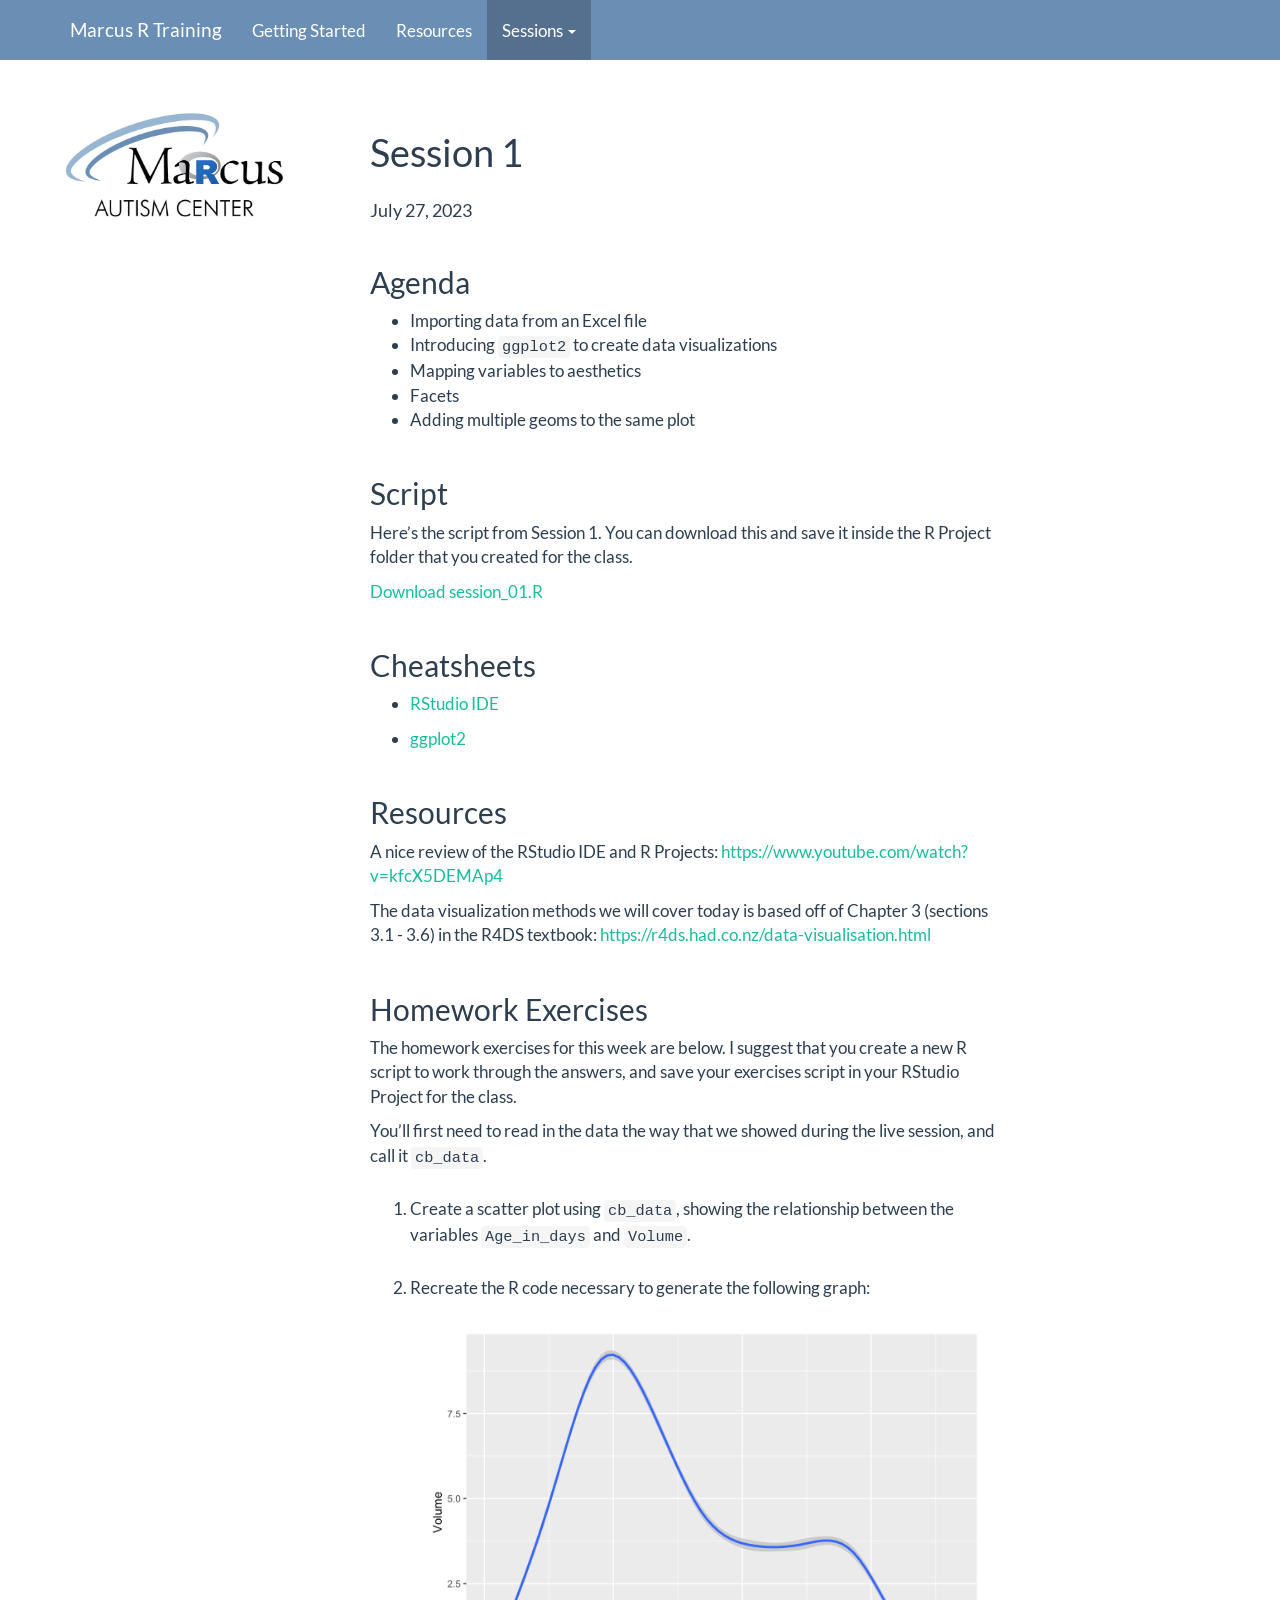
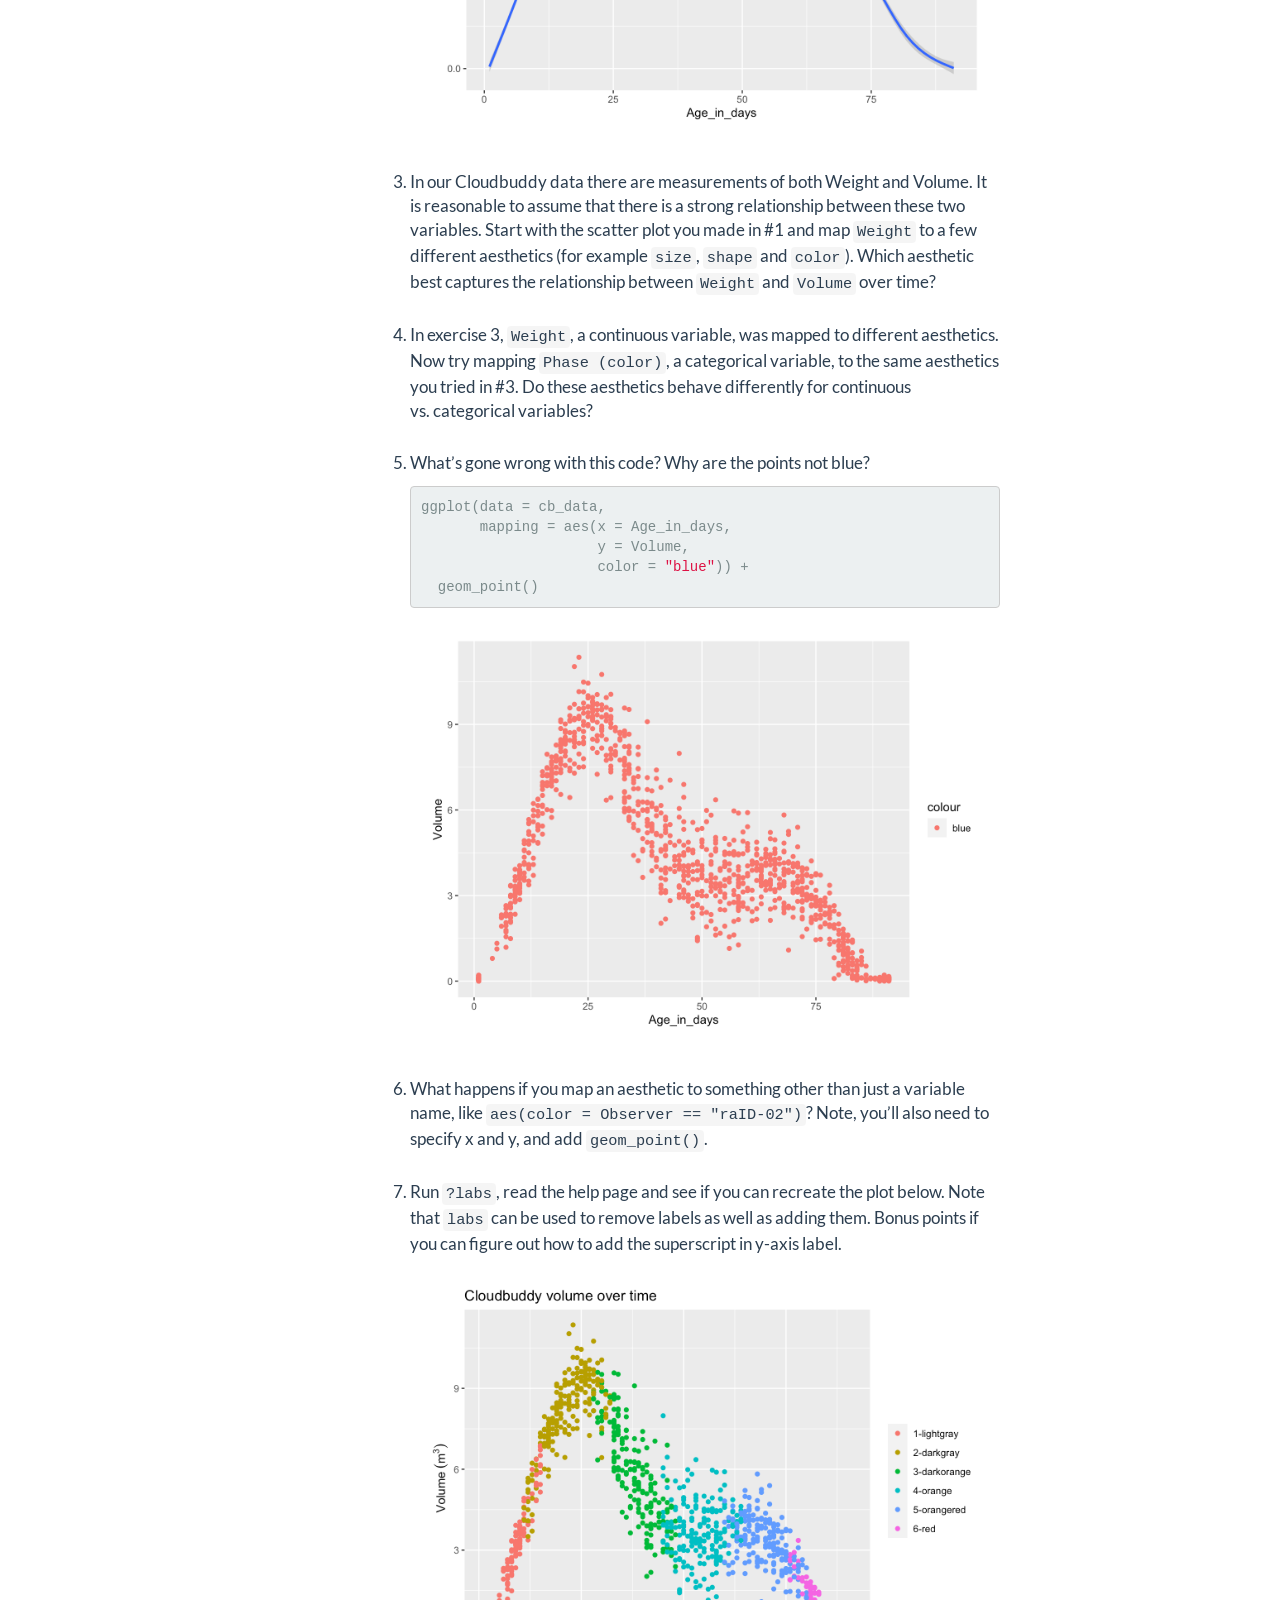
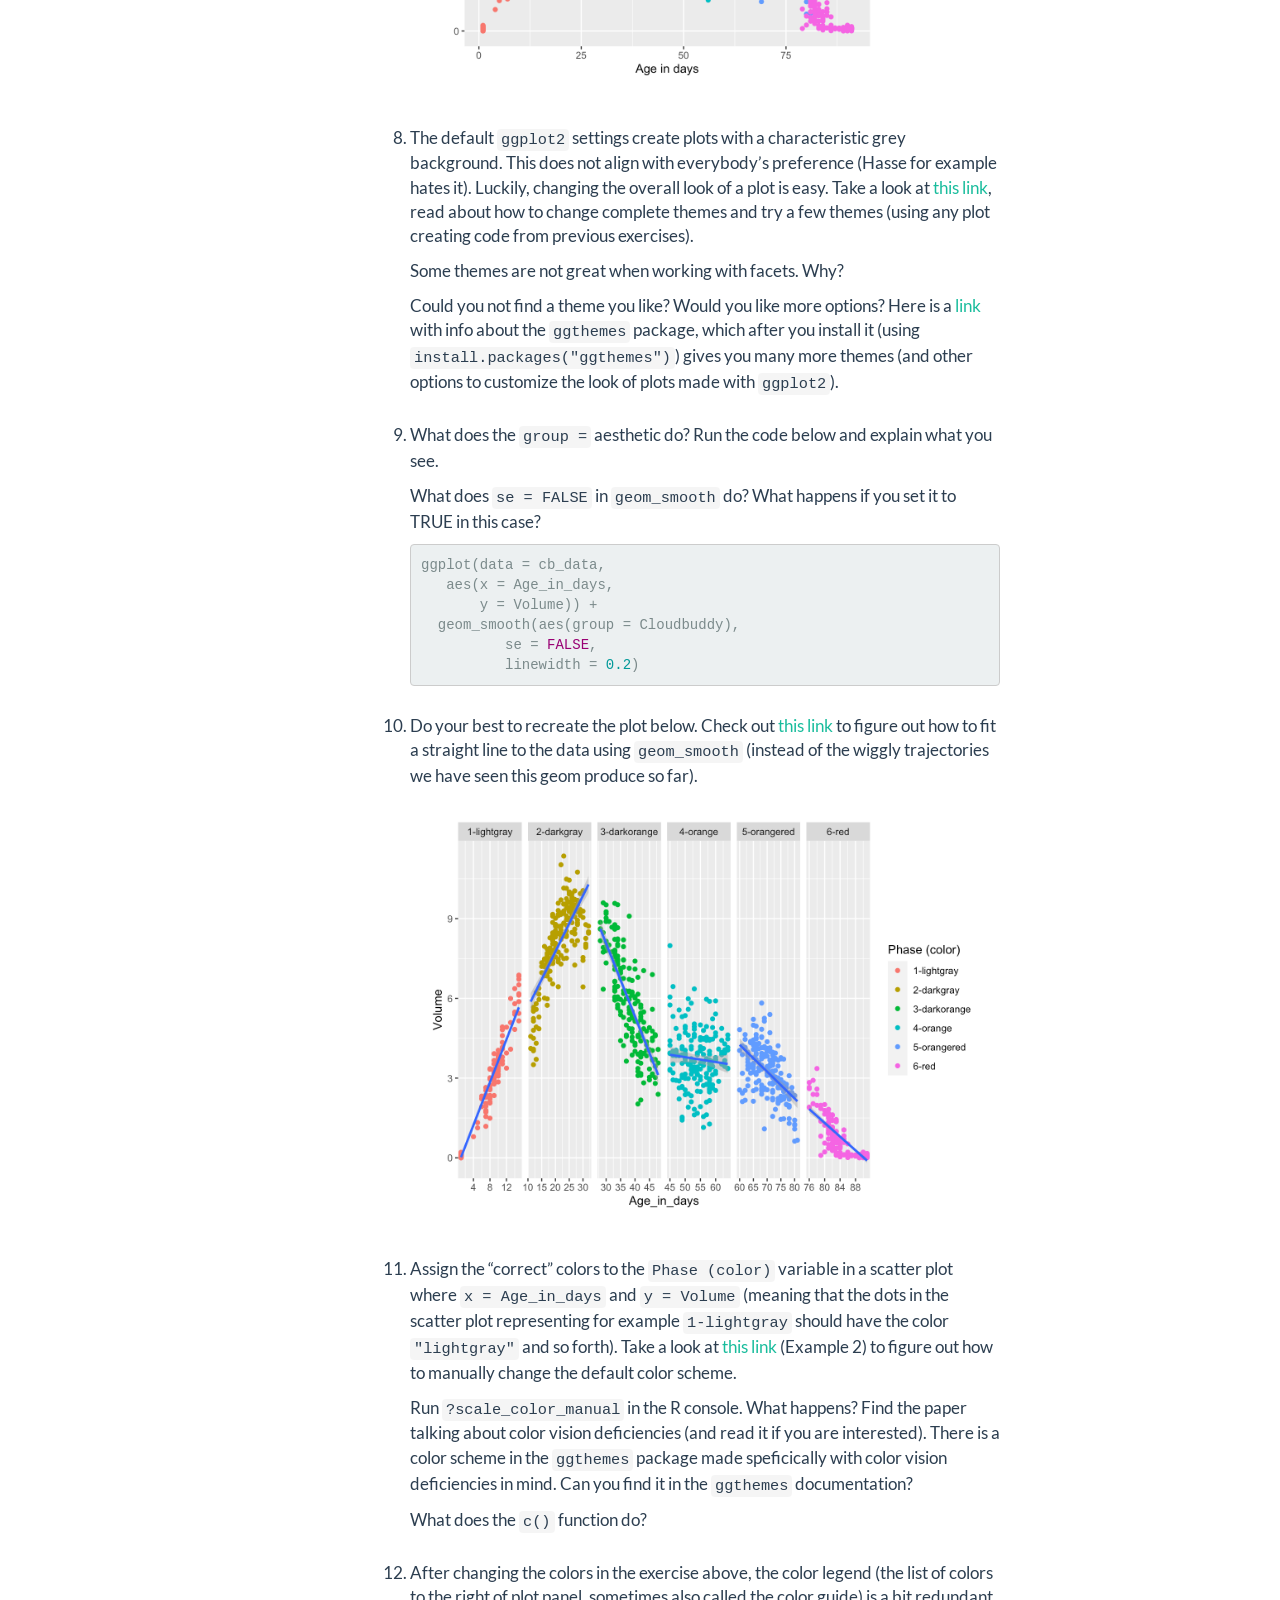
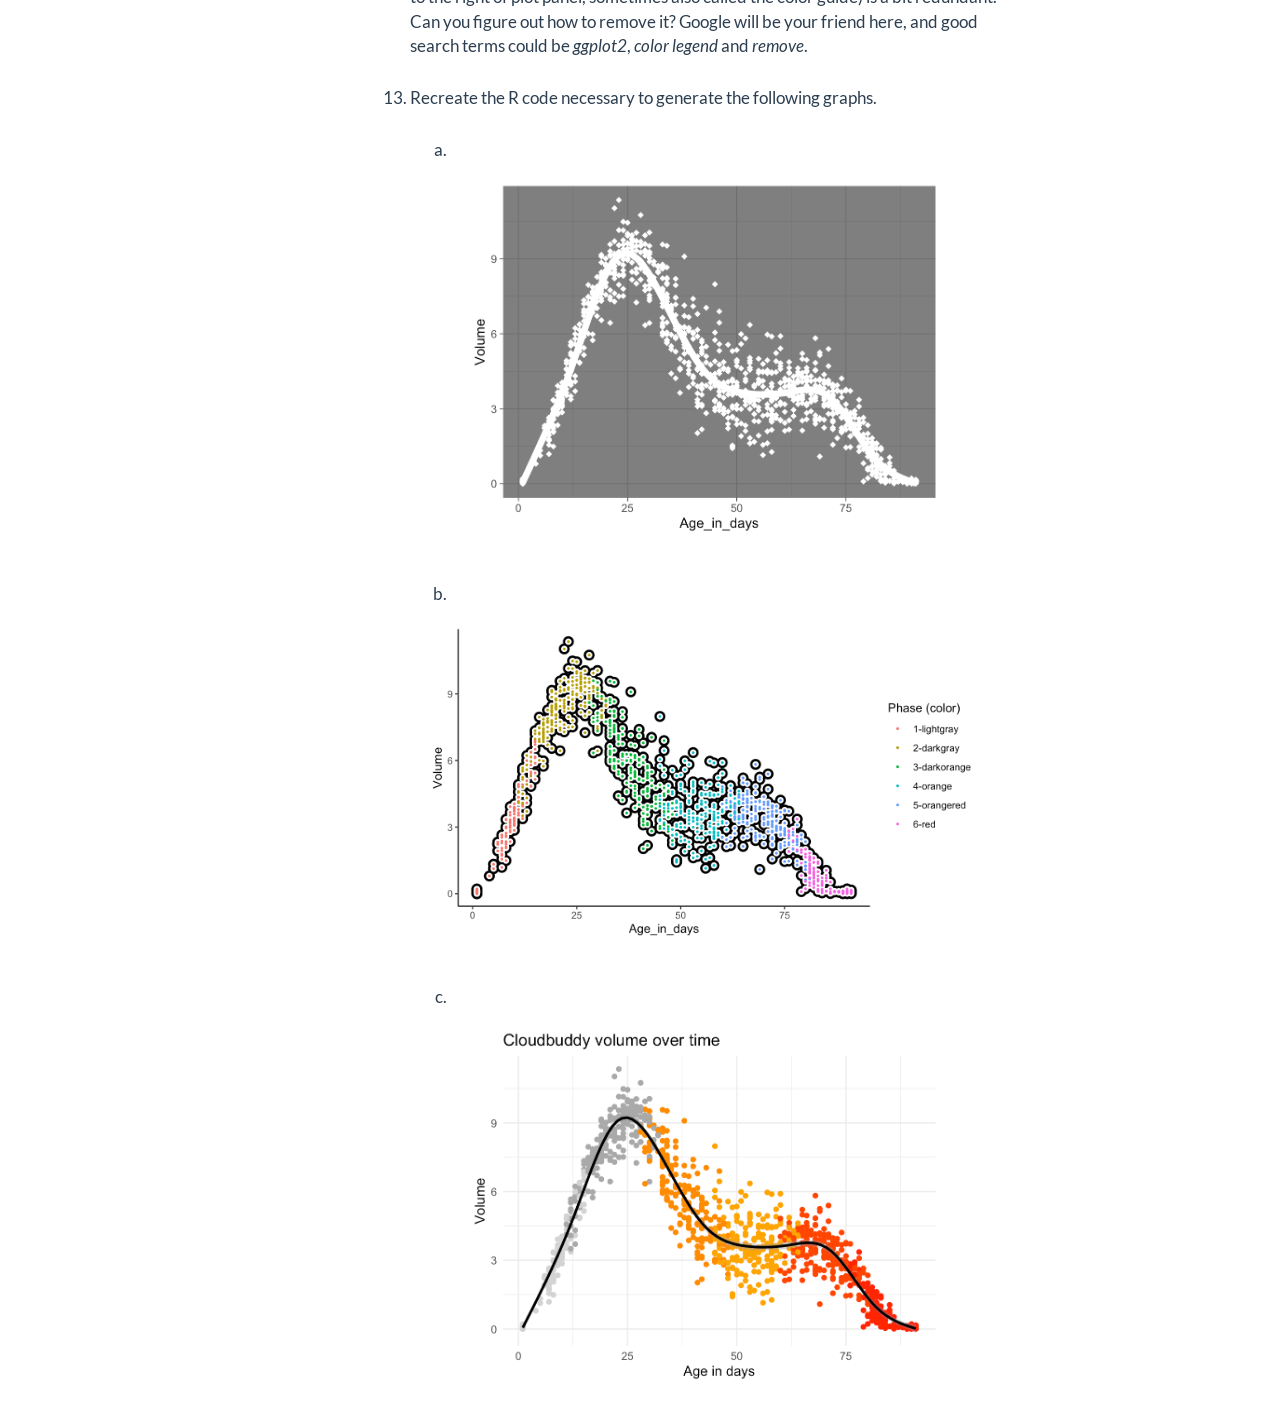
==== commit d7243267: "Adds session 1 script" ====
--- a/docs/01_session.html
+++ b/docs/01_session.html
@@ -365,28 +365,22 @@
 <li>Facets</li>
 <li>Adding multiple geoms to the same plot</li>
 </ul>
-<!-- ## Script -->
-<!-- Here's the script from Session 1. You can download this and save it inside the R Project folder that you created for this workshop. -->
+</div>
+<div id="script" class="section level2">
+<h2>Script</h2>
+<p>Here’s the script from Session 1. You can download this and save it
+inside the R Project folder that you created for the class.</p>
 <!-- to add scripts -->
-<!-- ```{r, include = FALSE, eval = FALSE} -->
-<!-- # install and load these packages -->
-<!-- devtools::install_github('yihui/xfun') -->
-<!-- # embed_file() requires a few more packages -->
-<!-- xfun::pkg_load2(c('base64enc', 'htmltools', 'mime')) -->
-<!-- ``` -->
-<!-- ```{r echo=FALSE} -->
-<!-- # a embed single file -->
-<!-- xfun::embed_file('session_01.R') -->
-<!-- ``` -->
+<a href="[data-uri]" download="session_01.R">Download session_01.R</a>
 </div>
 <div id="cheatsheets" class="section level2">
 <h2>Cheatsheets</h2>
 <ul>
 <li><p><a
-href="https://rstudio.com/wp-content/uploads/2016/01/rstudio-IDE-cheatsheet.pdf">RStudio
+href="https://rstudio.github.io/cheatsheets/rstudio-ide.pdf">RStudio
 IDE</a></p></li>
 <li><p><a
-href="https://rstudio.com/wp-content/uploads/2016/11/ggplot2-cheatsheet-2.1.pdf">ggplot2</a></p></li>
+href="https://rstudio.github.io/cheatsheets/data-visualization.pdf">ggplot2</a></p></li>
 </ul>
 </div>
 <div id="resources" class="section level2">
@@ -412,7 +406,7 @@
 <code>Volume</code>.</p></li>
 <li><p>Recreate the R code necessary to generate the following
 graph:</p>
-<p><img src="01_session_files/figure-html/unnamed-chunk-2-1.png" width="672" style="display: block; margin: auto;" /></p></li>
+<p><img src="01_session_files/figure-html/unnamed-chunk-4-1.png" width="672" style="display: block; margin: auto;" /></p></li>
 <li><p>In our Cloudbuddy data there are measurements of both Weight and
 Volume. It is reasonable to assume that there is a strong relationship
 between these two variables. Start with the scatter plot you made in #1
@@ -432,7 +426,7 @@
                      y = Volume, 
                      color = &quot;blue&quot;)) + 
   geom_point()</code></pre>
-<p><img src="01_session_files/figure-html/unnamed-chunk-3-1.png" width="672" /></p></li>
+<p><img src="01_session_files/figure-html/unnamed-chunk-5-1.png" width="672" /></p></li>
 <li><p>What happens if you map an aesthetic to something other than just
 a variable name, like <code>aes(color = Observer == "raID-02")</code>?
 Note, you’ll also need to specify x and y, and add
@@ -441,7 +435,7 @@
 recreate the plot below. Note that <code>labs</code> can be used to
 remove labels as well as adding them. Bonus points if you can figure out
 how to add the superscript in y-axis label.</p>
-<p><img src="01_session_files/figure-html/unnamed-chunk-5-1.png" width="672" style="display: block; margin: auto;" /></p></li>
+<p><img src="01_session_files/figure-html/unnamed-chunk-7-1.png" width="672" style="display: block; margin: auto;" /></p></li>
 <li><p>The default <code>ggplot2</code> settings create plots with a
 characteristic grey background. This does not align with everybody’s
 preference (Hasse for example hates it). Luckily, changing the overall
@@ -472,7 +466,7 @@
 link</a> to figure out how to fit a straight line to the data using
 <code>geom_smooth</code> (instead of the wiggly trajectories we have
 seen this geom produce so far).</p>
-<p><img src="01_session_files/figure-html/unnamed-chunk-7-1.png" width="672" style="display: block; margin: auto;" /></p></li>
+<p><img src="01_session_files/figure-html/unnamed-chunk-9-1.png" width="672" style="display: block; margin: auto;" /></p></li>
 <li><p>Assign the “correct” colors to the <code>Phase (color)</code>
 variable in a scatter plot where <code>x = Age_in_days</code> and
 <code>y = Volume</code> (meaning that the dots in the scatter plot
@@ -498,15 +492,15 @@
 <ol style="list-style-type: lower-alpha">
 <li></li>
 </ol>
-<p><img src="01_session_files/figure-html/unnamed-chunk-8-1.png" width="508.8" style="display: block; margin: auto;" /></p>
+<p><img src="01_session_files/figure-html/unnamed-chunk-10-1.png" width="508.8" style="display: block; margin: auto;" /></p>
 <ol start="2" style="list-style-type: lower-alpha">
 <li></li>
 </ol>
-<p><img src="01_session_files/figure-html/unnamed-chunk-9-1.png" width="672" style="display: block; margin: auto;" /></p>
+<p><img src="01_session_files/figure-html/unnamed-chunk-11-1.png" width="672" style="display: block; margin: auto;" /></p>
 <ol start="3" style="list-style-type: lower-alpha">
 <li></li>
 </ol>
-<p><img src="01_session_files/figure-html/unnamed-chunk-10-1.png" width="508.8" style="display: block; margin: auto;" /></p></li>
+<p><img src="01_session_files/figure-html/unnamed-chunk-12-1.png" width="508.8" style="display: block; margin: auto;" /></p></li>
 </ol>
 </div>
 
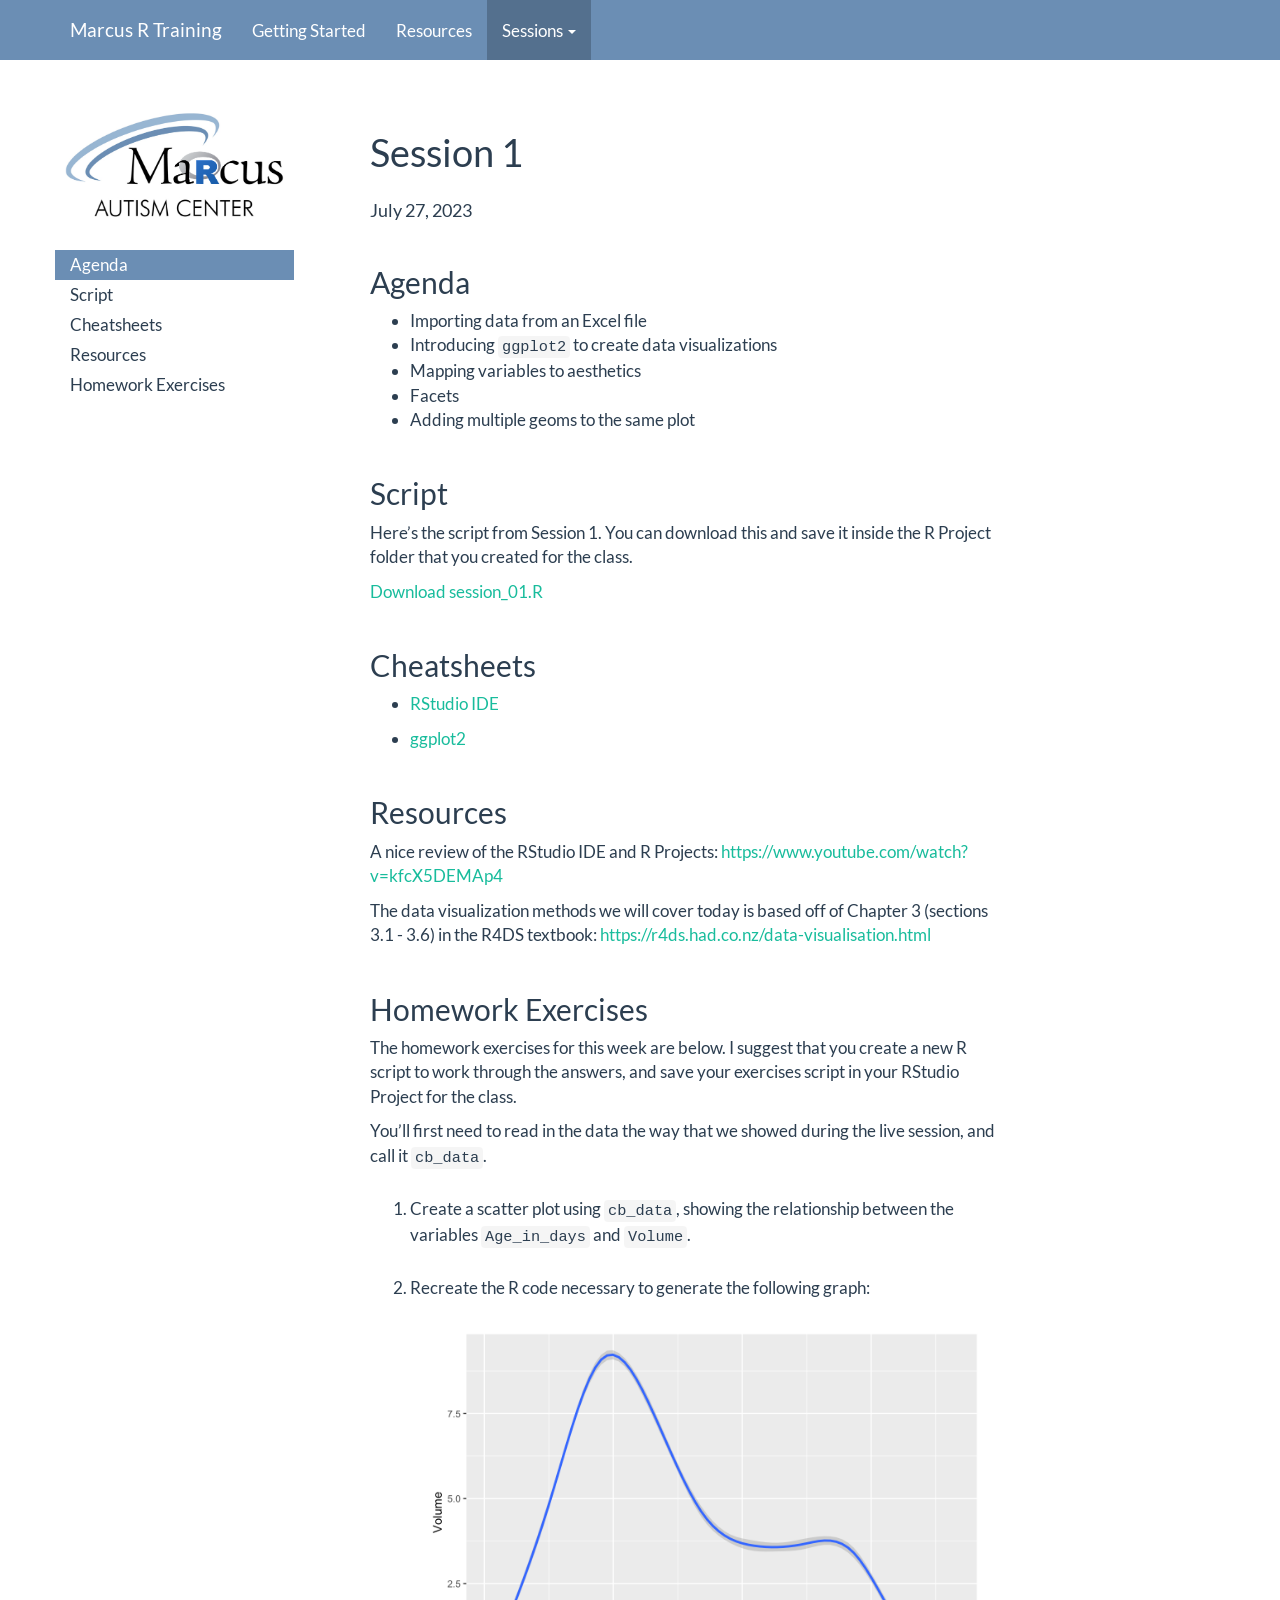
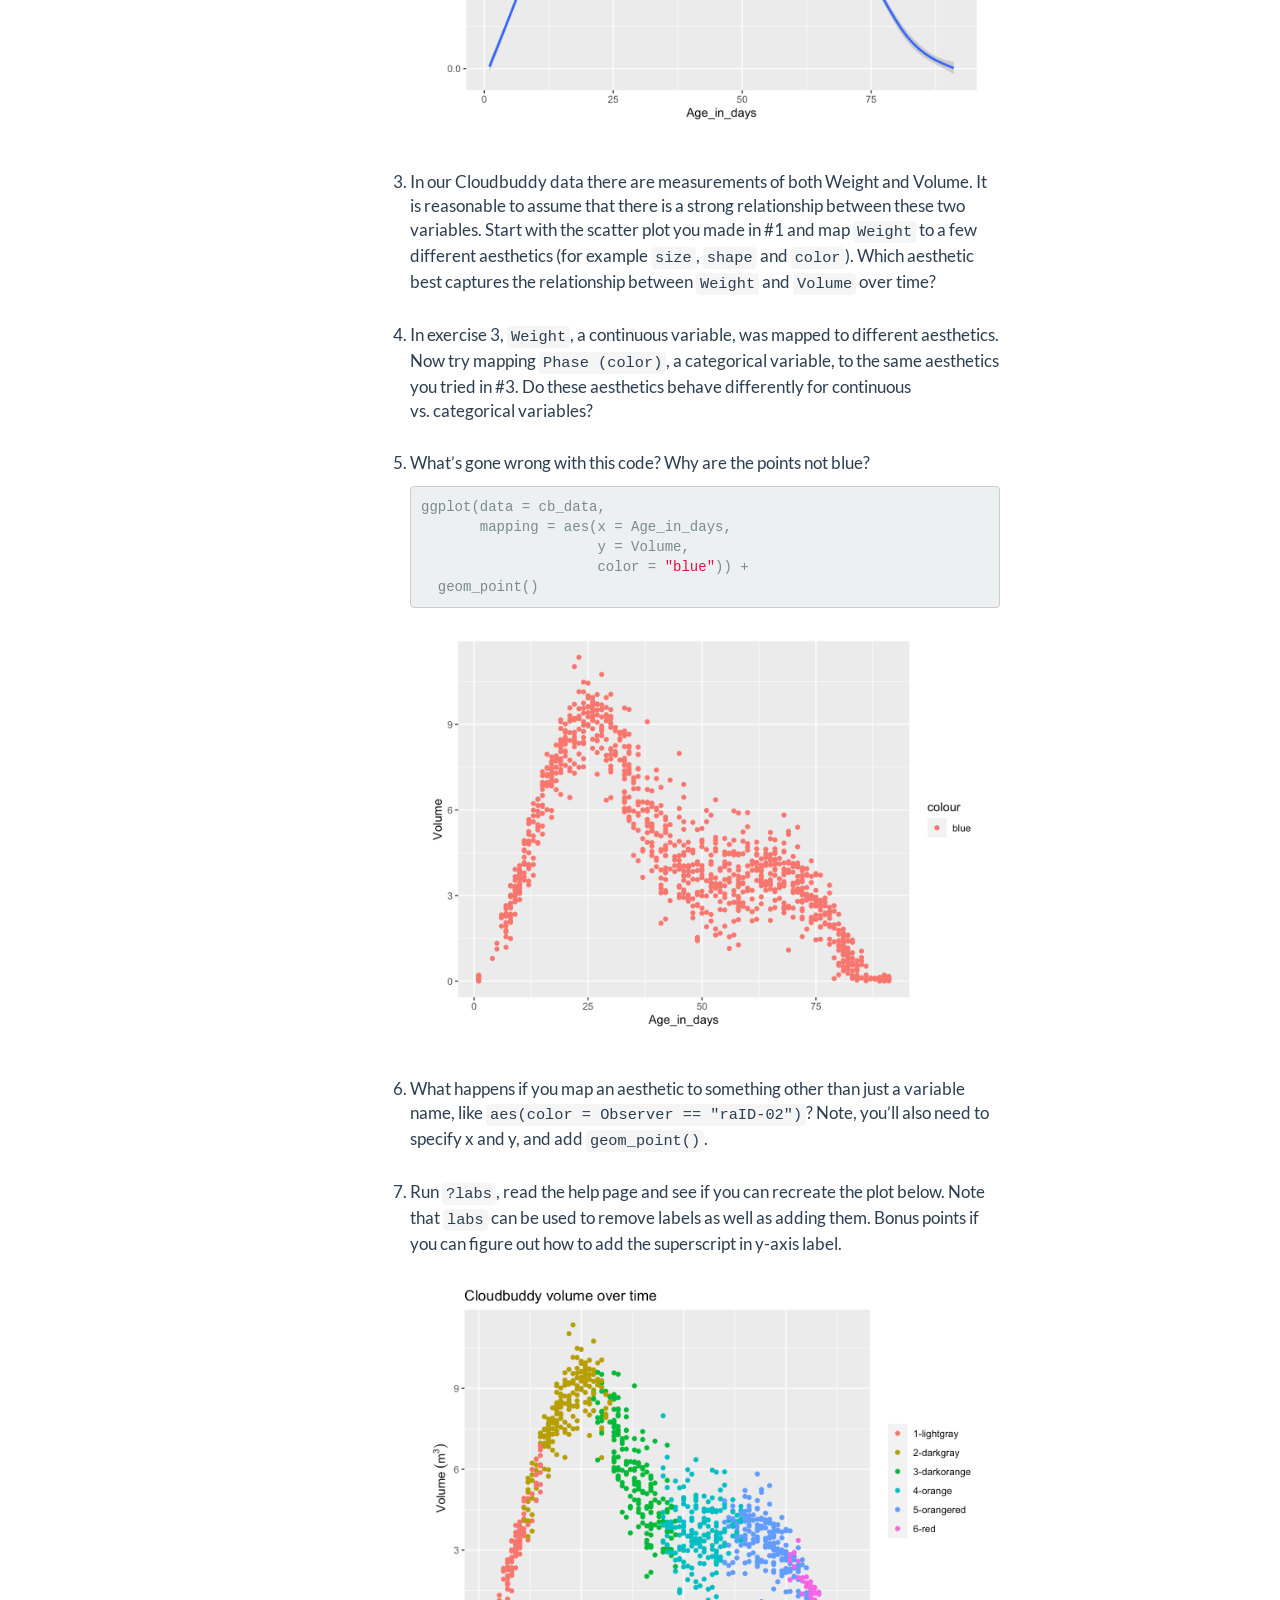
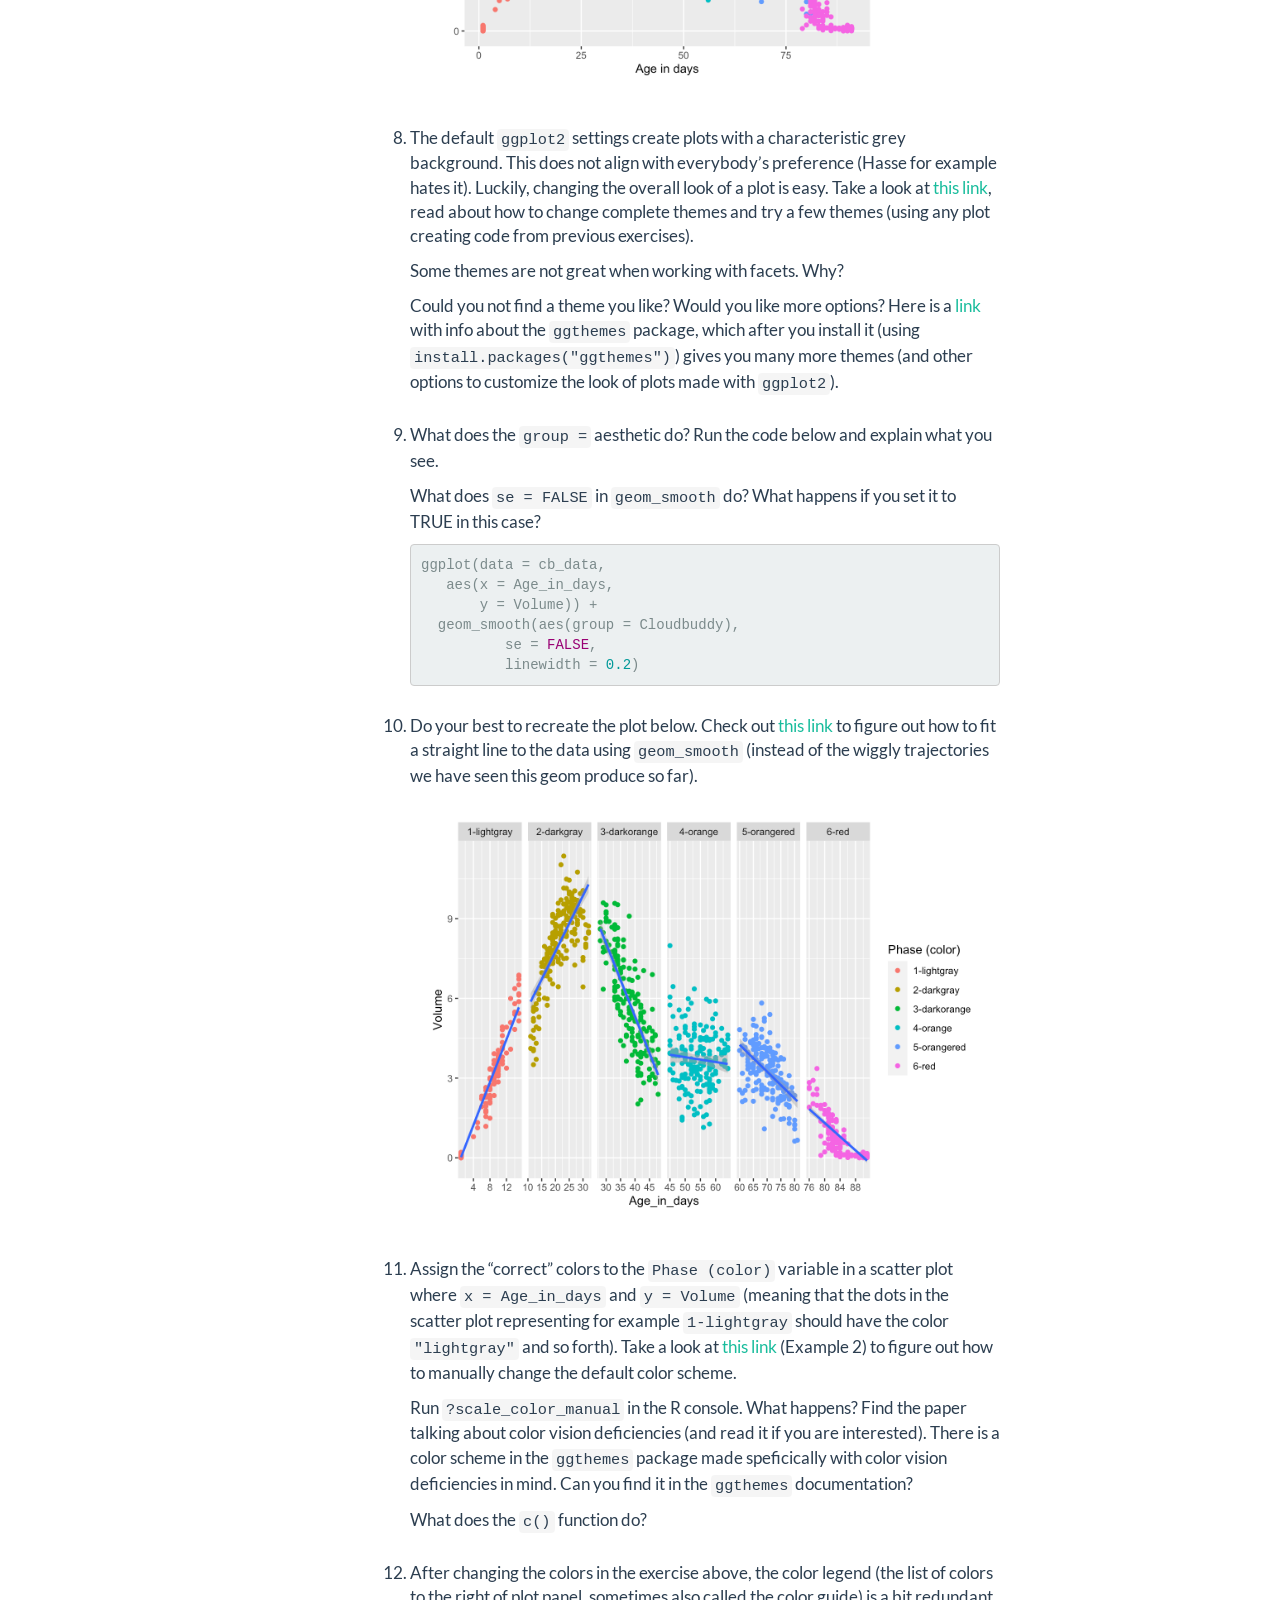
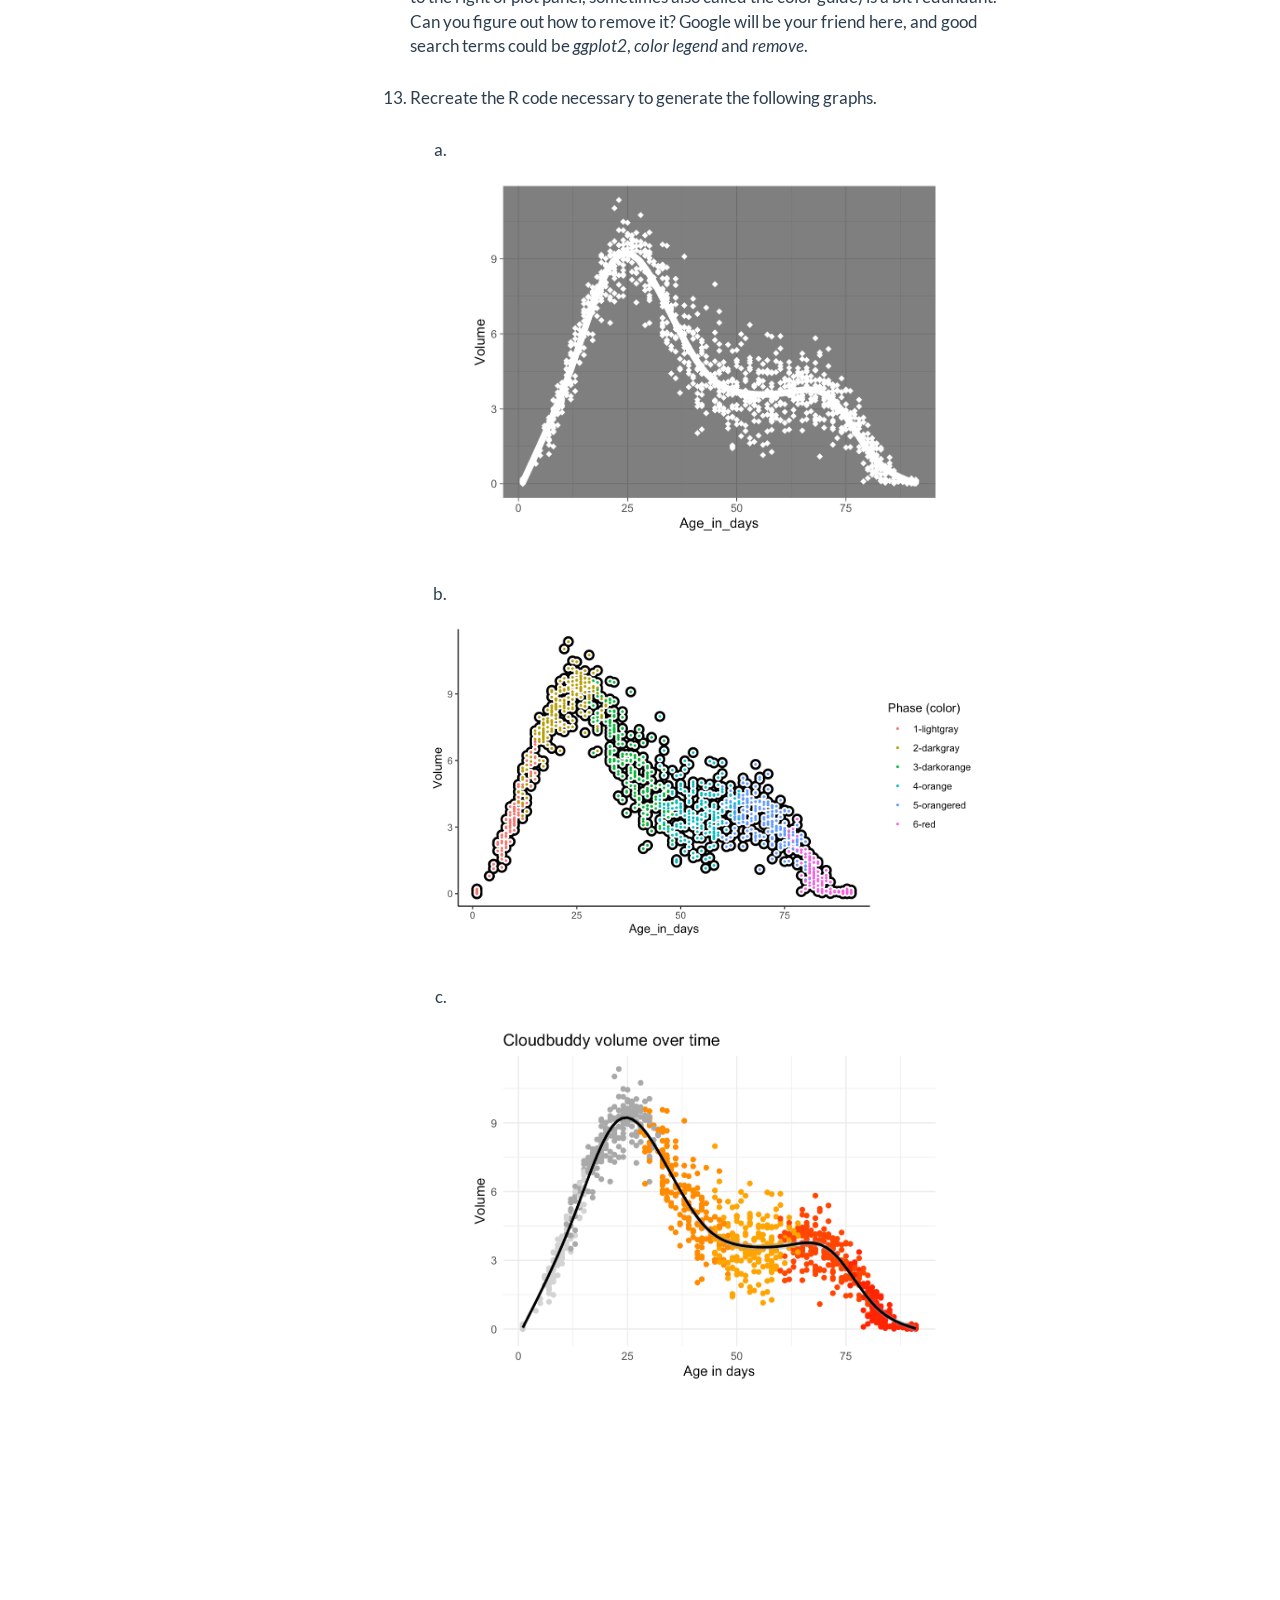
==== commit 61427eda: "Adds session 6" ====
--- a/docs/01_session.html
+++ b/docs/01_session.html
@@ -14,7 +14,7 @@
 
 <title>Session 1</title>
 
-<script src="site_libs/header-attrs-2.21/header-attrs.js"></script>
+<script src="site_libs/header-attrs-2.24/header-attrs.js"></script>
 <script src="site_libs/jquery-3.6.0/jquery-3.6.0.min.js"></script>
 <meta name="viewport" content="width=device-width, initial-scale=1" />
 <link href="site_libs/bootstrap-3.3.5/css/flatly.min.css" rel="stylesheet" />
@@ -30,7 +30,7 @@
        h6 {font-size: 12px;}
        code {color: inherit; background-color: rgba(0, 0, 0, 0.04);}
        pre:not([class]) { background-color: white }</style>
-<script src="site_libs/jqueryui-1.11.4/jquery-ui.min.js"></script>
+<script src="site_libs/jqueryui-1.13.2/jquery-ui.min.js"></script>
 <link href="site_libs/tocify-1.9.1/jquery.tocify.css" rel="stylesheet" />
 <script src="site_libs/tocify-1.9.1/jquery.tocify.js"></script>
 <script src="site_libs/navigation-1.1/tabsets.js"></script>
@@ -335,6 +335,21 @@
   <ul class="dropdown-menu" role="menu">
     <li>
       <a href="01_session.html">Session 1</a>
+    </li>
+    <li>
+      <a href="02_session.html">Session 2</a>
+    </li>
+    <li>
+      <a href="03_session.html">Session 3</a>
+    </li>
+    <li>
+      <a href="04_session.html">Session 4</a>
+    </li>
+    <li>
+      <a href="05_session.html">Session 5</a>
+    </li>
+    <li>
+      <a href="06_session.html">Session 6</a>
     </li>
   </ul>
 </li>
